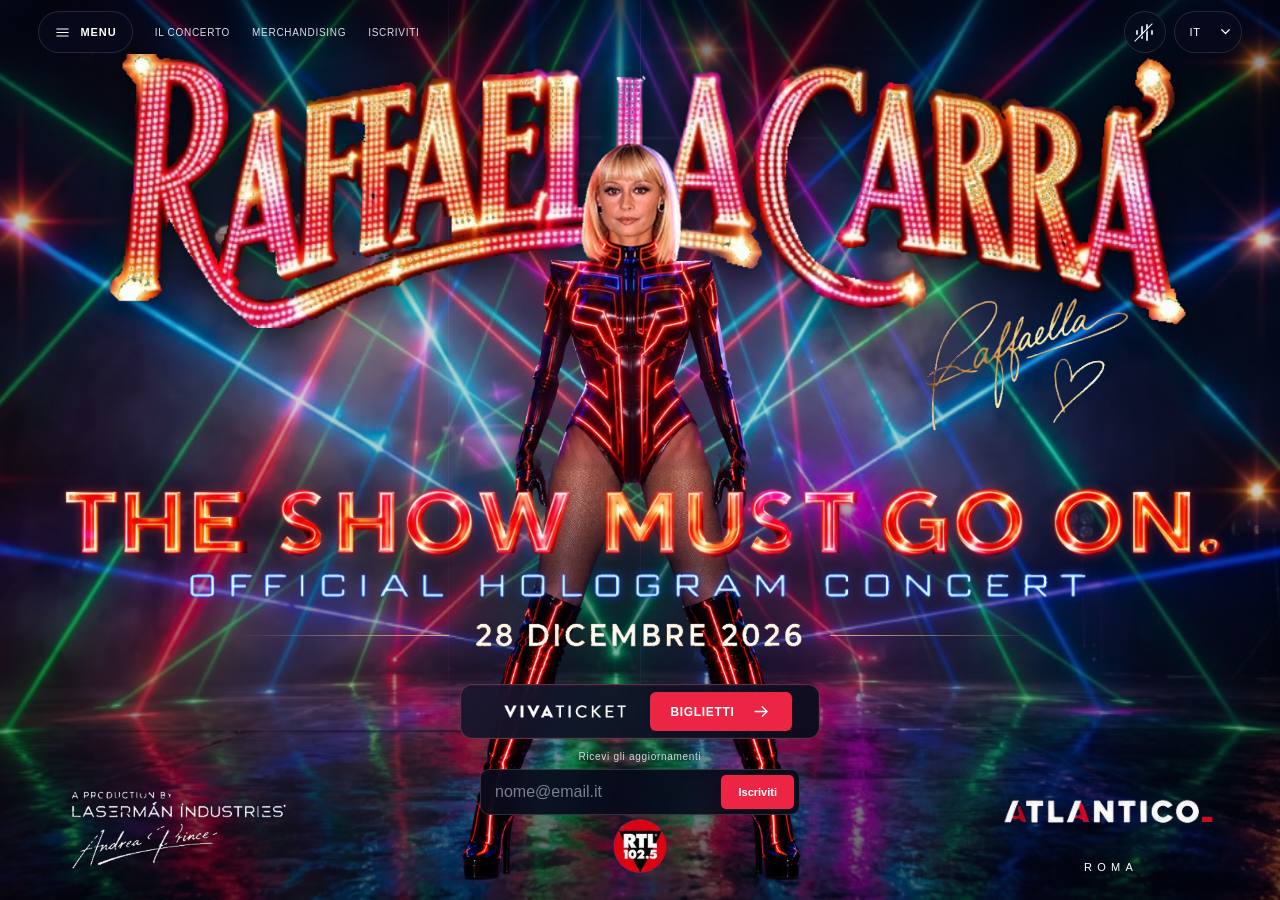
==== index.html @ 4da686df "Add files via upload" ====
<!doctype html>
<html lang="it">
<head>
  <meta charset="UTF-8">
  <meta name="viewport" content="width=device-width, initial-scale=1, viewport-fit=cover, interactive-widget=resizes-content">
  <title>Raffaella Carrà — The Show Must Go On | Official Hologram Concert</title>
  <meta name="description" content="Raffaella Carrà. The Show Must Go On. Official Hologram Concert, 28 dicembre 2026, Atlantico Roma. Informazioni e biglietti.">
  <meta name="theme-color" content="#040511">
  <link rel="canonical" href="https://raffaellalivefromheaven.com/">
  <meta property="og:title" content="Raffaella Carrà — The Show Must Go On">
  <meta property="og:description" content="28 dicembre 2026 · Atlantico Roma · Official Hologram Concert">
  <meta property="og:image" content="https://raffaellalivefromheaven.com/poster-desktop.jpg">
  <meta property="og:type" content="website">
  <meta name="twitter:card" content="summary_large_image">
  <link rel="stylesheet" href="concert.css">
  <script src="site-config.js" defer></script>
  <script src="concert.js" defer></script>
</head>
<body>
  <main class="experience" aria-labelledby="event-title">
    <h1 id="event-title" class="sr-only">Raffaella Carrà — The Show Must Go On. Official Hologram Concert. 28 dicembre 2026, Atlantico Roma.</h1>
    <img class="scene-background" src="stage-background.jpg" alt="" aria-hidden="true" fetchpriority="high">
    <div class="scene-shade" aria-hidden="true"></div>
    <div class="scene-lasers" aria-hidden="true"><i></i><i></i><i></i></div>
    <div class="scene-art" id="sceneArt">
      <div class="stage-marquee"><img src="scene-name.png" alt="Raffaella Carrà" width="794" height="202" fetchpriority="high"></div>
      <div class="character-layer"><img class="stage-character" src="scene-raffaella-continuous.png" alt="Raffaella Carrà" width="534" height="1107" fetchpriority="high"></div>
      <img class="stage-signature" src="scene-signature.png" alt="" aria-hidden="true">
    </div>
    <div class="show-copy">
      <img class="show-title" src="scene-title.png" width="1350" height="94" alt="The Show Must Go On.">
      <img class="show-subtitle" src="scene-subtitle.png" width="882" height="34" alt="Official Hologram Concert">
      <div class="show-date"><span aria-hidden="true"></span><img src="scene-date.png" width="481" height="45" alt="28 dicembre 2026"><span aria-hidden="true"></span></div>
    </div>
    <div class="scene-partners" aria-label="Produzione, radio partner e luogo del concerto">
      <img class="production-mark" src="scene-production.png" alt="A production by Lasermán Industries, Andrea Prince">
      <div class="radio-partner"><img src="scene-rtl.png" alt="RTL 102.5"></div>
      <div class="venue-mark"><img src="scene-atlantico.png" alt="Atlantico"><span>ROMA</span></div>
    </div>
  </main>

  <header class="controls">
    <div class="header-navigation">
      <button class="quiet-button menu-button" id="menuButton" type="button" data-open="menuDialog" aria-haspopup="dialog" aria-controls="menuDialog" aria-expanded="false"><svg viewBox="0 0 24 24" aria-hidden="true"><path d="M4 7h16M4 12h16M4 17h16"/></svg><span data-t="menu">Menu</span></button>
      <nav class="desktop-navigation" aria-label="Navigazione principale"><button type="button" data-open="infoDialog" data-t="info">Il concerto</button><button type="button" data-open="merchDialog" data-t="merch">Merchandising</button><button type="button" data-open="newsletterDialog" data-t="join">Iscriviti</button></nav>
    </div>
    <div class="tools">
      <button id="audioButton" class="icon-button" type="button" aria-label="Attiva la musica" aria-pressed="false" title="Attiva la musica">
        <span class="equalizer" aria-hidden="true"><i></i><i></i><i></i><i></i></span>
      </button>
      <label class="language-control">
        <span class="sr-only" data-t="language">Lingua</span>
        <select id="language" aria-label="Lingua"><option value="it">IT</option><option value="en">EN</option><option value="es">ES</option><option value="pt">PT</option><option value="de">DE</option><option value="fr">FR</option></select>
        <svg viewBox="0 0 12 8" aria-hidden="true"><path d="m1 1 5 5 5-5"/></svg>
      </label>
    </div>
  </header>

  <footer class="action-dock">
    <button class="ticket-button" id="ticketButton" type="button" data-open="ticketDialog">
      <img src="vivaticket.png" width="1285" height="144" alt="Vivaticket">
      <span class="ticket-label"><span data-t="tickets">Biglietti</span><svg viewBox="0 0 24 24" aria-hidden="true"><path d="M4 12h15m-6-6 6 6-6 6"/></svg></span>
    </button>
    <div class="home-signup">
      <form id="homeSubscribeForm" data-subscribe>
        <label for="homeEmail" data-t="updates">Ricevi gli aggiornamenti</label>
        <div class="email-row"><input id="homeEmail" name="email" type="email" required autocomplete="email" inputmode="email" placeholder="nome@email.it" aria-describedby="homeStatus" aria-label="La tua email"><button type="submit" data-t="join">Iscriviti</button></div>
      </form>
      <p id="homeStatus" class="form-status" data-subscribe-status role="status" aria-live="polite"></p>
    </div>
    <span class="audio-status sr-only" id="audioStatus" role="status" aria-live="polite"></span>
  </footer>

  <dialog id="menuDialog" class="panel menu-panel" aria-labelledby="menuTitle">
    <button class="close-button" type="button" data-close aria-label="Chiudi"><svg viewBox="0 0 24 24" aria-hidden="true"><path d="m6 6 12 12M18 6 6 18"/></svg></button>
    <span class="eyebrow">THE SHOW MUST GO ON.</span><h2 id="menuTitle" data-t="menu">Menu</h2>
    <nav class="menu-links" aria-label="Navigazione principale">
      <button type="button" data-close><span data-t="home">Home</span><span aria-hidden="true">↗</span></button>
      <button type="button" data-open="infoDialog"><span data-t="info">Il concerto</span><span aria-hidden="true">↗</span></button>
      <button type="button" data-open="ticketDialog"><span data-t="tickets">Biglietti</span><span aria-hidden="true">↗</span></button>
      <button type="button" data-open="merchDialog"><span data-t="merch">Merchandising</span><small data-t="soon">In arrivo</small></button>
      <button type="button" data-open="newsletterDialog"><span data-t="updates">Ricevi gli aggiornamenti</span><span aria-hidden="true">↗</span></button>
    </nav>
  </dialog>
  <dialog id="merchDialog" class="panel" aria-labelledby="merchTitle">
    <button class="close-button" type="button" data-close aria-label="Chiudi"><svg viewBox="0 0 24 24" aria-hidden="true"><path d="m6 6 12 12M18 6 6 18"/></svg></button>
    <span class="eyebrow">OFFICIAL STORE</span><h2 id="merchTitle" data-t="merch">Merchandising</h2>
    <div class="coming-soon" data-t="soon">In arrivo</div>
    <p class="panel-intro" data-t="merchIntro">La collezione dedicata a “The Show Must Go On” è in arrivo. Iscriviti per ricevere le novità e scoprire il lancio dello store.</p>
    <button class="primary-button" type="button" data-open="newsletterDialog" data-t="launchNotify">Avvisami al lancio</button>
  </dialog>
  <dialog id="newsletterDialog" class="panel" aria-labelledby="newsletterTitle">
    <button class="close-button" type="button" data-close aria-label="Chiudi"><svg viewBox="0 0 24 24" aria-hidden="true"><path d="m6 6 12 12M18 6 6 18"/></svg></button>
    <span class="eyebrow">THE SHOW MUST GO ON.</span><h2 id="newsletterTitle" data-t="updates">Ricevi gli aggiornamenti</h2>
    <p class="panel-intro" data-t="updatesIntro">Biglietti, concerto e merchandising. Le novità direttamente nella tua email.</p>
    <form id="updatesForm" data-subscribe><label for="updatesEmail" data-t="email">La tua email</label><div class="email-row"><input id="updatesEmail" name="email" type="email" required autocomplete="email" inputmode="email" placeholder="nome@email.it" aria-describedby="updatesStatus"><button type="submit" data-t="join">Iscriviti</button></div><p class="fine-print" data-t="finePrint">Solo aggiornamenti sul concerto. Per cancellarti, rispondi a una nostra email con “CANCELLAMI”.</p></form>
    <p id="updatesStatus" class="form-status" data-subscribe-status role="status" aria-live="polite"></p>
  </dialog>
  <dialog id="infoDialog" class="panel" aria-labelledby="infoTitle">
    <button class="close-button" type="button" data-close aria-label="Chiudi"><svg viewBox="0 0 24 24" aria-hidden="true"><path d="m6 6 12 12M18 6 6 18"/></svg></button>
    <span class="eyebrow">OFFICIAL HOLOGRAM CONCERT</span>
    <h2 id="infoTitle">The Show Must Go On.</h2>
    <p class="panel-intro" data-t="intro">Una notte con l’icona dello spettacolo italiano.</p>
    <dl class="event-details"><div><dt data-t="when">Quando</dt><dd data-t="date">28 dicembre 2026</dd></div><div><dt data-t="where">Dove</dt><dd>Atlantico · Roma</dd></div></dl>
    <div class="detail-links">
      <a href="https://www.google.com/maps/search/?api=1&amp;query=Atlantico+Live+Roma" target="_blank" rel="noopener noreferrer" data-t="directions">Come arrivare ↗</a>
      <button id="calendarButton" type="button" data-t="calendar">Aggiungi al calendario ↗</button>
      <a href="poster-mobile.jpg" download="Raffaella_Carra_Locandina.jpg" data-t="poster">Scarica la locandina ↓</a>
    </div>
    <button class="primary-button" type="button" data-open="ticketDialog" data-t="ticketInfo">Biglietti e aggiornamenti</button>
  </dialog>

  <dialog id="ticketDialog" class="panel" aria-labelledby="ticketTitle">
    <button class="close-button" type="button" data-close aria-label="Chiudi"><svg viewBox="0 0 24 24" aria-hidden="true"><path d="m6 6 12 12M18 6 6 18"/></svg></button>
    <img class="panel-brand" src="vivaticket.png" width="1285" height="144" alt="Vivaticket">
    <h2 id="ticketTitle" data-t="ticketTitle">Ci vediamo sotto il palco.</h2>
    <p class="panel-intro" data-t="ticketIntro">Lascia la tua email per ricevere le novità sui biglietti e sul concerto.</p>
    <a id="purchaseLink" class="primary-button" hidden target="_blank" rel="noopener noreferrer" data-t="buy">Acquista su Vivaticket ↗</a>
    <form id="subscribeForm" data-subscribe>
      <label for="email" data-t="email">La tua email</label>
      <div class="email-row"><input id="email" name="email" type="email" required autocomplete="email" inputmode="email" placeholder="nome@email.it" aria-describedby="formStatus"><button type="submit" data-t="notify">Avvisami</button></div>
      <p class="fine-print" data-t="finePrint">Solo aggiornamenti sul concerto. Per cancellarti, rispondi a una nostra email con “CANCELLAMI”.</p>
    </form>
    <p id="formStatus" class="form-status" data-subscribe-status role="status" aria-live="polite"></p>
  </dialog>
  <noscript><style>.ticket-button,.info-button,.tools{display:none}</style><p class="noscript-note">28 dicembre 2026 · Atlantico Roma. Attiva JavaScript per informazioni e iscrizione.</p></noscript>
</body>
</html>
---- concert.css ----
:root{color-scheme:dark;--ink:#040511;--cream:#fff1d8;--red:#ed2545;--muted:#b9bbca;--top:64px;--bottom:90px;font-family:Arial,Helvetica,sans-serif}
*{box-sizing:border-box}html,body{margin:0;width:100%;height:100%;overflow:hidden;overscroll-behavior:none;background:var(--ink);color:#fff}body{height:100vh;height:100dvh}button,input,select{font:inherit}button,a,select{-webkit-tap-highlight-color:transparent}button{cursor:pointer}a{color:inherit}button,select{touch-action:manipulation}button svg,svg{fill:none;stroke:currentColor;stroke-width:1.6;stroke-linecap:round;stroke-linejoin:round}button{color:inherit}button:focus-visible,a:focus-visible,select:focus-visible,input:focus-visible{outline:2px solid #ffe3a7;outline-offset:5px}button:disabled{opacity:.65;cursor:wait}[hidden]{display:none!important}.sr-only{position:absolute;width:1px;height:1px;overflow:hidden;clip-path:inset(50%);white-space:nowrap}
/* The scene is composed of independent original artwork layers. */
.experience{position:fixed;inset:0;overflow:hidden;isolation:isolate;--px:0px;--py:0px}
.scene-background{position:absolute;inset:0;width:100%;height:100%;object-fit:cover;opacity:.69;transform:scale(1.025) translate(calc(var(--px) * -.65),calc(var(--py) * -.65));transition:transform .7s ease-out;z-index:-5}
.scene-shade{position:absolute;inset:0;z-index:-4;background:linear-gradient(180deg,#030410bd 0%,#06061c33 35%,#03030e66 65%,#03030dec 100%),radial-gradient(ellipse at 50% 38%,transparent 15%,#02020c66 85%);pointer-events:none}
.scene-art{position:absolute;inset:0;pointer-events:none}
.stage-marquee{position:absolute;top:7%;left:50%;width:min(80vw,1100px,130vh);transform:translateX(-50%);animation:layer-enter 1s ease-out both}
.stage-marquee img{display:block;width:100%;height:auto;transform:translate(calc(var(--px) * -.3),calc(var(--py) * -.3));transition:transform .7s ease-out;filter:drop-shadow(0 4px 14px #0009)}
.character-layer{position:absolute;top:27%;left:50%;height:57%;aspect-ratio:362/484;transform:translateX(-50%);animation:character-enter 1.2s .1s both}
.stage-character{display:block;width:100%;height:100%;object-fit:contain;transform:translate(var(--px),var(--py));transition:transform .7s ease-out}
.stage-signature{position:absolute;right:10%;top:38%;width:min(17vw,235px);height:auto;opacity:.9;transform:rotate(-4deg);animation:layer-enter 1.5s .25s both}
.show-copy{position:absolute;left:50%;bottom:20%;transform:translateX(-50%);width:min(86vw,1230px);display:flex;flex-direction:column;align-items:center;gap:12px;animation:copy-enter 1.2s .15s both}
.show-title{display:block;width:100%;height:auto;filter:drop-shadow(0 0 5px #ff262e66)}
.show-subtitle{display:block;width:78%;height:auto;filter:drop-shadow(0 0 4px #2359ff88)}
.show-date{display:flex;align-items:center;justify-content:center;gap:24px;width:68%;margin-top:9px}.show-date img{width:clamp(235px,26vw,390px);height:auto}.show-date span{height:1px;flex:1;background:linear-gradient(90deg,transparent,#d2b479)}.show-date span:last-child{transform:rotate(180deg)}
.scene-partners{position:absolute;inset:auto 5% 22px;display:flex;align-items:flex-end;justify-content:space-between;gap:15px;height:68px;animation:layer-enter 1.4s .3s both}.production-mark{width:190px;height:68px;object-fit:contain;object-position:left bottom}.radio-partner{position:absolute;left:50%;bottom:0;transform:translateX(-50%);display:flex;flex-direction:column;align-items:center;gap:7px}.radio-partner span{font-size:8px;letter-spacing:.11em;color:#d2d3e0}.radio-partner img{width:48px;height:48px;object-fit:contain}.venue-mark{width:175px;display:flex;flex-direction:column;align-items:center;gap:7px}.venue-mark img{width:100%;height:auto}.venue-mark span{font-size:11px;letter-spacing:.48em;padding-left:.48em}
.scene-lasers{position:absolute;inset:0;z-index:-3;overflow:hidden;pointer-events:none;opacity:.45}.scene-lasers i{position:absolute;left:50%;bottom:8%;width:1px;height:125%;transform-origin:bottom;background:linear-gradient(transparent,#ff366880,transparent);box-shadow:0 0 8px #ff195855;animation:laser-sweep 14s ease-in-out infinite alternate}.scene-lasers i:nth-child(2){background:linear-gradient(transparent,#3577ff80,transparent);box-shadow:0 0 8px #2767ff55;animation-delay:-7s;animation-duration:18s}.scene-lasers i:nth-child(3){left:35%;background:linear-gradient(transparent,#d156ee66,transparent);animation-delay:-11s;animation-duration:20s}
@keyframes laser-sweep{from{rotate:-42deg;opacity:.2}to{rotate:40deg;opacity:.75}}
@keyframes layer-enter{from{opacity:0}to{opacity:1}}
@keyframes character-enter{from{opacity:0;translate:0 12px}to{opacity:1;translate:0 0}}
@keyframes copy-enter{from{opacity:0;translate:0 8px}to{opacity:1;translate:0 0}}
.controls{position:fixed;z-index:5;top:env(safe-area-inset-top);left:0;right:0;height:var(--top);padding:0 clamp(16px,3vw,44px);display:flex;align-items:center;justify-content:space-between}.quiet-button,.icon-button{border:1px solid #ffffff20;background:#080b1dc4;backdrop-filter:blur(12px);border-radius:50px;min-height:42px;transition:background .2s,border-color .2s}.quiet-button{display:flex;align-items:center;gap:9px;padding:0 15px;font-size:11px;font-weight:600;letter-spacing:.09em;text-transform:uppercase}.quiet-button svg{width:17px;height:17px}.quiet-button:hover,.icon-button:hover{background:#18203acd;border-color:#ffffff5c}.tools{display:flex;align-items:center;gap:8px}.icon-button{width:42px;display:grid;place-items:center}.equalizer{height:17px;display:flex;align-items:center;gap:3px;position:relative}.equalizer i{display:block;width:2px;height:5px;background:#cbcdda;border-radius:2px}.equalizer i:nth-child(2){height:13px}.equalizer i:nth-child(3){height:17px}.equalizer:after{content:"";position:absolute;width:25px;height:1px;background:#fff;transform:rotate(-45deg);left:-5px;box-shadow:0 1px 0 #080b1d}.icon-button[aria-pressed=true] .equalizer:after{display:none}.icon-button[aria-pressed=true] .equalizer i{background:#ffe2a8;animation:equalize .85s ease-in-out infinite alternate}.equalizer i:nth-child(2){animation-delay:-.3s!important}.equalizer i:nth-child(3){animation-delay:-.65s!important}.equalizer i:nth-child(4){animation-delay:-.18s!important}.language-control{position:relative;display:flex;align-items:center}.language-control select{appearance:none;background:#080b1dc4;border:1px solid #ffffff20;border-radius:30px;color:#fff;height:42px;width:68px;padding:0 26px 0 15px;font-size:11px;letter-spacing:.05em;cursor:pointer}.language-control svg{position:absolute;right:12px;width:9px;height:6px;pointer-events:none}
.action-dock{position:fixed;bottom:env(safe-area-inset-bottom);left:0;right:0;height:var(--bottom);z-index:5;display:flex;align-items:center;justify-content:center;padding:10px 20px 20px}.ticket-button{display:flex;align-items:center;justify-content:center;gap:24px;min-width:310px;max-width:100%;height:58px;padding:7px 8px 7px 24px;border:1px solid #ff5c7460;border-radius:12px;background:linear-gradient(135deg,#16162de8,#090b1bef);box-shadow:0 4px 30px #ed25451c,0 0 0 1px #ffffff08 inset;backdrop-filter:blur(14px);transition:transform .2s,box-shadow .2s,border-color .2s;animation:button-arrive 1s .25s both}.ticket-button>img{width:122px;height:auto}.ticket-label{display:flex;align-items:center;justify-content:center;gap:18px;align-self:stretch;min-width:138px;padding:0 21px;background:var(--red);border-radius:6px;font-size:12px;font-weight:700;letter-spacing:.055em;text-transform:uppercase}.ticket-label svg{width:19px;height:19px;transition:transform .2s}.ticket-button:hover{transform:translateY(-2px);border-color:#ff8192;box-shadow:0 5px 36px #ed254548}.ticket-button:hover svg{transform:translateX(3px)}.ticket-button:active{transform:translateY(0)}
.edge-light{position:absolute;width:45vw;height:70vh;pointer-events:none;z-index:-1;opacity:.24;filter:blur(25px);animation:light-breathe 9s ease-in-out infinite alternate}.edge-light--pink{left:-35vw;top:0;background:radial-gradient(ellipse,#d40d4c,transparent 70%)}.edge-light--blue{right:-35vw;bottom:0;background:radial-gradient(ellipse,#2356e7,transparent 70%);animation-delay:-4s}
.panel{width:min(480px,calc(100% - 28px));max-height:calc(100vh - 32px);max-height:calc(100dvh - 32px);margin:auto;padding:40px 32px 30px;border:1px solid #ffffff26;border-top-color:#dabe8170;border-radius:18px;background:linear-gradient(145deg,#151629,#080b18);color:#fff;box-shadow:0 25px 90px #000b;overflow-y:auto;overscroll-behavior:contain}.panel[open]{animation:panel-in .22s ease-out}.panel::backdrop{background:#020311c9;backdrop-filter:blur(10px)}.close-button{position:absolute;top:12px;right:12px;display:grid;place-items:center;width:36px;height:36px;padding:8px;border:1px solid #ffffff20;background:#ffffff06;border-radius:50%}.close-button svg{width:19px;height:19px}.eyebrow{font-size:9px;letter-spacing:.17em;color:#e1c58f}.panel h2{font-size:29px;line-height:1.13;letter-spacing:-.035em;margin:22px 0 12px}.panel-intro{font-size:14px;line-height:1.6;color:var(--muted);margin:0 0 22px}.panel-brand{display:block;width:140px;height:auto;margin:4px 0 30px}.event-details{display:flex;gap:30px;margin:25px 0;padding:20px 0;border-top:1px solid #ffffff14;border-bottom:1px solid #ffffff14}.event-details dt{font-size:10px;text-transform:uppercase;letter-spacing:.13em;color:var(--muted);margin-bottom:8px}.event-details dd{margin:0;font-size:14px;font-weight:600}.detail-links{display:grid;gap:4px;margin-bottom:24px}.detail-links>a,.detail-links>button{display:block;text-decoration:none;text-align:left;border:0;background:none;padding:9px 0;font-size:12px;color:var(--cream)}.primary-button{display:flex;align-items:center;justify-content:center;min-height:47px;padding:13px 18px;border:0;border-radius:7px;background:var(--red);text-decoration:none;text-align:center;font-size:12px;font-weight:700;width:100%}.primary-button:hover,.email-row button:hover{background:#fc3656}#purchaseLink{margin-bottom:24px}form label{display:block;font-size:12px;margin-bottom:9px}.email-row{display:flex;gap:6px;padding:5px;border:1px solid #ffffff28;border-radius:9px;background:#030614}.email-row:focus-within{border-color:#e3c17c}.email-row input{width:0;flex:1;min-width:0;padding:11px 9px;background:transparent;border:0;color:#fff;outline:none;font-size:16px}.email-row input::placeholder{color:#797f94}.email-row button{padding:0 17px;min-height:44px;border:0;border-radius:5px;background:var(--red);font-size:12px;font-weight:700}.fine-print{font-size:10px;line-height:1.7;color:#999db1;margin:13px 0 0}.form-status{font-size:13px;line-height:1.5;margin:15px 0 0;color:var(--cream)}.form-status:empty{display:none}.noscript-note{position:fixed;bottom:10px;text-align:center;width:100%;font-size:12px}
@keyframes reveal{from{opacity:0;transform:translateY(6px) scale(.994)}to{opacity:1;transform:none}}@keyframes button-arrive{from{opacity:0;translate:0 8px}to{opacity:1;translate:0 0}}@keyframes light-breathe{from{opacity:.12;transform:translateY(-3%)}to{opacity:.32;transform:translateY(3%)}}@keyframes equalize{from{transform:scaleY(.3)}to{transform:scaleY(1)}}@keyframes panel-in{from{opacity:0;transform:translateY(8px)}to{opacity:1;transform:none}}
@media(max-aspect-ratio:1/1){:root{--top:58px;--bottom:88px}.stage{left:0;right:0}.controls{padding:0 14px}.ambient{opacity:.18}.ticket-button{height:54px;gap:17px;min-width:292px;padding-left:18px}.ticket-button>img{width:112px}.ticket-label{min-width:132px;padding:0 17px}.action-dock{padding-bottom:14px}.panel{padding:42px 24px 26px}.edge-light{width:70vw}.quiet-button{font-size:10px;padding:0 12px}}
@media(max-height:580px) and (min-aspect-ratio:1/1){:root{--top:48px;--bottom:62px}.controls{padding:0 15px}.stage{inset:calc(var(--top) + env(safe-area-inset-top)) 0 calc(var(--bottom) + env(safe-area-inset-bottom))}.quiet-button,.icon-button,.language-control select{min-height:36px;height:36px}.ticket-button{height:46px;min-width:270px;gap:16px;padding:5px 6px 5px 17px}.ticket-button>img{width:105px}.ticket-label{font-size:10px;min-width:116px;padding:0 15px}.action-dock{padding:5px 12px 9px}}
@media(prefers-reduced-motion:reduce){*,*:before,*:after{animation:none!important;transition:none!important;scroll-behavior:auto!important}}
body.is-hidden .edge-light,body.is-hidden .equalizer i{animation-play-state:paused}

/* Controls are placed inside the scene, not in bars around an image. */
.action-dock{bottom:10.5%;height:62px;padding:0 16px;background:none}
.controls{background:linear-gradient(#03041180,transparent)}
@media(max-aspect-ratio:1/1){
 .scene-background{object-position:50% 50%;opacity:.75}.stage-marquee{top:9.5%;width:95vw}.character-layer{top:22%;height:48%}.stage-signature{display:none}
 .show-copy{bottom:26%;width:96vw;gap:9px}.show-subtitle{width:88%}.show-date{width:85%;gap:13px;margin-top:7px}.show-date img{width:61vw;max-width:285px}
 .action-dock{bottom:15.3%;height:56px;padding:0 12px}.scene-partners{left:5%;right:5%;bottom:3.5%;height:54px}.production-mark{width:108px;height:42px}.venue-mark{width:103px;gap:5px}.venue-mark span{font-size:8px}.radio-partner img{width:37px;height:37px}.radio-partner span{font-size:5.5px;letter-spacing:.05em;white-space:nowrap}
}
@media(max-height:650px) and (max-aspect-ratio:1/1){
 .stage-marquee{top:10.5%;width:91vw}.character-layer{top:25%;height:44%}.show-copy{bottom:25%;gap:6px}.show-date{margin-top:4px}.show-date img{width:60vw}.action-dock{bottom:12.2%;height:46px}.ticket-button{height:46px;min-width:270px;gap:13px}.ticket-button>img{width:105px}.ticket-label{min-width:115px;padding:0 13px}.scene-partners{bottom:2%;height:38px}.production-mark{width:90px;height:34px}.venue-mark{width:91px}.radio-partner img{width:29px;height:29px}.radio-partner{gap:4px}.radio-partner span{font-size:5px}
}
@media(max-height:580px) and (min-aspect-ratio:1/1){
 .stage-marquee{top:10%;width:110vh}.character-layer{top:28%;height:57%}.stage-signature{right:9%;top:36%;width:16vw}
 .show-copy{bottom:24%;width:min(78vw,170vh);gap:5px}.show-subtitle{width:74%}.show-date{margin-top:3px;width:65%;gap:12px}.show-date img{width:46vh;min-width:155px}
 .action-dock{bottom:10%;height:42px;padding:0}.ticket-button{height:40px}.scene-partners{bottom:7px;left:4%;right:4%;height:37px}.production-mark{width:110px;height:40px}.venue-mark{width:110px;gap:3px}.venue-mark span{font-size:7px}.radio-partner img{width:26px;height:26px}.radio-partner span{font-size:5px}.radio-partner{gap:3px}
}
@media(prefers-reduced-motion:reduce){.scene-background,.stage-marquee img,.stage-character{transform:none!important}.scene-lasers{display:none}}
body.is-hidden .scene-lasers i{animation-play-state:paused}
/* Respect the camera cutout and home indicator on edge-to-edge phones. */
.experience{inset:env(safe-area-inset-top) env(safe-area-inset-right) env(safe-area-inset-bottom) env(safe-area-inset-left)}
.action-dock{bottom:calc(10.5% + env(safe-area-inset-bottom))}
@media(max-aspect-ratio:1/1){.action-dock{bottom:calc(15.3% + env(safe-area-inset-bottom))}}
@media(max-height:650px) and (max-aspect-ratio:1/1){.action-dock{bottom:calc(12.2% + env(safe-area-inset-bottom))}}
@media(max-height:580px) and (min-aspect-ratio:1/1){.action-dock{bottom:calc(10% + env(safe-area-inset-bottom))}.controls{padding-left:max(15px,env(safe-area-inset-left));padding-right:max(15px,env(safe-area-inset-right))}}
/* Navigation and signup remain visible without adding sections or page scroll. */
.header-navigation{display:flex;align-items:center;gap:22px}.desktop-navigation{display:flex;align-items:center;gap:22px}.desktop-navigation button{border:0;background:none;color:#d9dbe7;font-size:10px;letter-spacing:.07em;text-transform:uppercase;padding:12px 0}.desktop-navigation button:hover{color:var(--cream)}
.menu-links{display:grid;margin-top:12px}.menu-links button{display:flex;justify-content:space-between;align-items:center;gap:12px;padding:17px 0;border:0;border-bottom:1px solid #ffffff15;background:none;font-size:16px;text-align:left}.menu-links button:hover{color:var(--cream)}.menu-links small,.coming-soon{color:#e1c58f;font-size:10px;letter-spacing:.1em;text-transform:uppercase}.coming-soon{display:inline-block;border:1px solid #e1c58f40;border-radius:30px;padding:8px 13px;margin:0 0 20px}
.action-dock{gap:22px;height:74px;align-items:flex-end}.home-signup{width:330px;max-width:100%}.home-signup label{font-size:10px;letter-spacing:.07em;margin-bottom:7px;color:#d6d7e2}.home-signup .email-row{height:46px;background:#070a1be8;backdrop-filter:blur(12px)}.home-signup .email-row button{min-height:34px;font-size:11px}.home-signup .email-row input{padding:6px 9px}.home-signup .form-status{font-size:11px;margin:0;line-height:1.4;max-width:330px}.home-signup .form-status[data-status-key=error]{position:absolute;max-width:330px;font-size:10px;background:#080b1d;padding:5px 8px;border-radius:5px}
@media(max-width:900px){.desktop-navigation{display:none}}
@media(max-aspect-ratio:1/1){.action-dock{flex-direction:column;align-items:center;justify-content:flex-start;gap:9px;height:126px;bottom:calc(10.7% + env(safe-area-inset-bottom))}.ticket-button{flex-shrink:0}.home-signup{width:296px}.home-signup label{margin-bottom:5px;text-align:center;font-size:9px}.home-signup .email-row{height:44px}.home-signup .form-status{text-align:center}.home-signup .form-status[data-status-key=error]{position:static}.show-copy{bottom:26.5%}}
@media(max-height:650px) and (max-aspect-ratio:1/1){.action-dock{height:103px;gap:6px;bottom:calc(9.5% + env(safe-area-inset-bottom))}.show-copy{bottom:30.5%}.home-signup{width:274px}.home-signup label{font-size:8px;margin-bottom:4px}.home-signup .email-row{height:39px;padding:3px}.home-signup .email-row button{min-height:31px}.home-signup .email-row input{padding:3px 8px}}
@media(max-height:580px) and (min-aspect-ratio:1/1){.action-dock{flex-direction:row;align-items:flex-end;gap:18px;height:62px;bottom:calc(10% + env(safe-area-inset-bottom))}.home-signup{width:270px}.home-signup .email-row{height:40px;padding:3px}.home-signup .email-row button{min-height:32px}.home-signup label{font-size:8px;margin-bottom:4px}.show-copy{bottom:29%}}

/* Landscape reference: original proportions and independent artwork layers. */
.scene-background{opacity:.86}
.scene-shade{background:linear-gradient(180deg,#03041070,transparent 34%,#03030e22 68%,#03030e99)}
.stage-marquee{top:6%;left:calc(50% + 8px);width:min(84vw,1100px,132vh)}
.character-layer{top:15%;left:calc(50% - 8px);height:85%;max-height:850px;aspect-ratio:534/1107}
.stage-signature{top:32%;right:10%;width:min(19vw,245px)}
.show-copy{top:53%;bottom:auto;width:min(92vw,1310px);gap:8px}
.show-copy:before{content:"";position:absolute;z-index:-1;inset:-4px -3vw;background:radial-gradient(ellipse,#06061575,transparent 72%);pointer-events:none}
.show-subtitle{width:77%}.show-date{margin-top:7px}
.action-dock{top:76%;bottom:auto;height:auto;flex-direction:column;align-items:center;gap:12px}
.ticket-button{height:55px;min-width:360px}
.home-signup{width:320px}.home-signup label{text-align:center}
.scene-partners{bottom:3%;height:76px}.production-mark{width:230px;height:85px}.venue-mark{width:215px}
.radio-partner img{width:54px;height:54px}
@media(max-aspect-ratio:1/1){
 .stage-marquee{top:9%;left:50%;width:98vw}
 .character-layer{top:18%;left:50%;height:79%}
 .stage-signature{display:block;top:33%;right:2%;width:22vw;opacity:.85}
 .show-copy{top:54%;bottom:auto;width:98vw;gap:8px}
 .show-subtitle{width:93%}.show-date{width:90%;margin-top:6px}.show-date img{width:62vw;max-width:340px}
 .action-dock{top:68%;bottom:auto;gap:13px;height:auto}
 .ticket-button{min-width:300px;height:50px}
 .home-signup{width:290px}.home-signup .email-row{height:42px}
 .scene-partners{bottom:3%;height:55px}.radio-partner{bottom:3px}.radio-partner img{width:42px;height:42px}
 .production-mark{width:104px;height:42px}.venue-mark{width:103px}
}
@media(max-height:650px) and (max-aspect-ratio:1/1){
 .stage-marquee{top:12%;width:98vw}.character-layer{top:21%;height:75%}
 .show-copy{top:54%;gap:5px}.show-date{margin-top:3px}
 .action-dock{top:70%;gap:7px}.ticket-button{height:41px;min-width:280px}
 .home-signup{width:274px}.home-signup .email-row{height:36px}
 .scene-partners{bottom:2%;height:35px}.radio-partner{bottom:0}.radio-partner img{width:29px;height:29px}
 .production-mark{width:88px;height:35px}.venue-mark{width:87px}
}
@media(max-height:580px) and (min-aspect-ratio:1/1){
 .stage-marquee{top:10%;width:135vh}.character-layer{top:21%;height:85%}
 .show-copy{top:53%;width:min(75vw,145vh);gap:4px}.show-date{margin-top:2px}
 .stage-signature{top:32%;right:12%;width:14vw}
 .action-dock{top:80%;height:40px;flex-direction:row;align-items:flex-end;gap:15px}
 .ticket-button{min-width:265px;height:39px}.home-signup{width:255px}.home-signup .email-row{height:37px}
 .scene-partners{bottom:5px;height:26px}.radio-partner img{width:23px;height:23px}
 .production-mark{width:90px;height:28px}.venue-mark{width:90px}
}
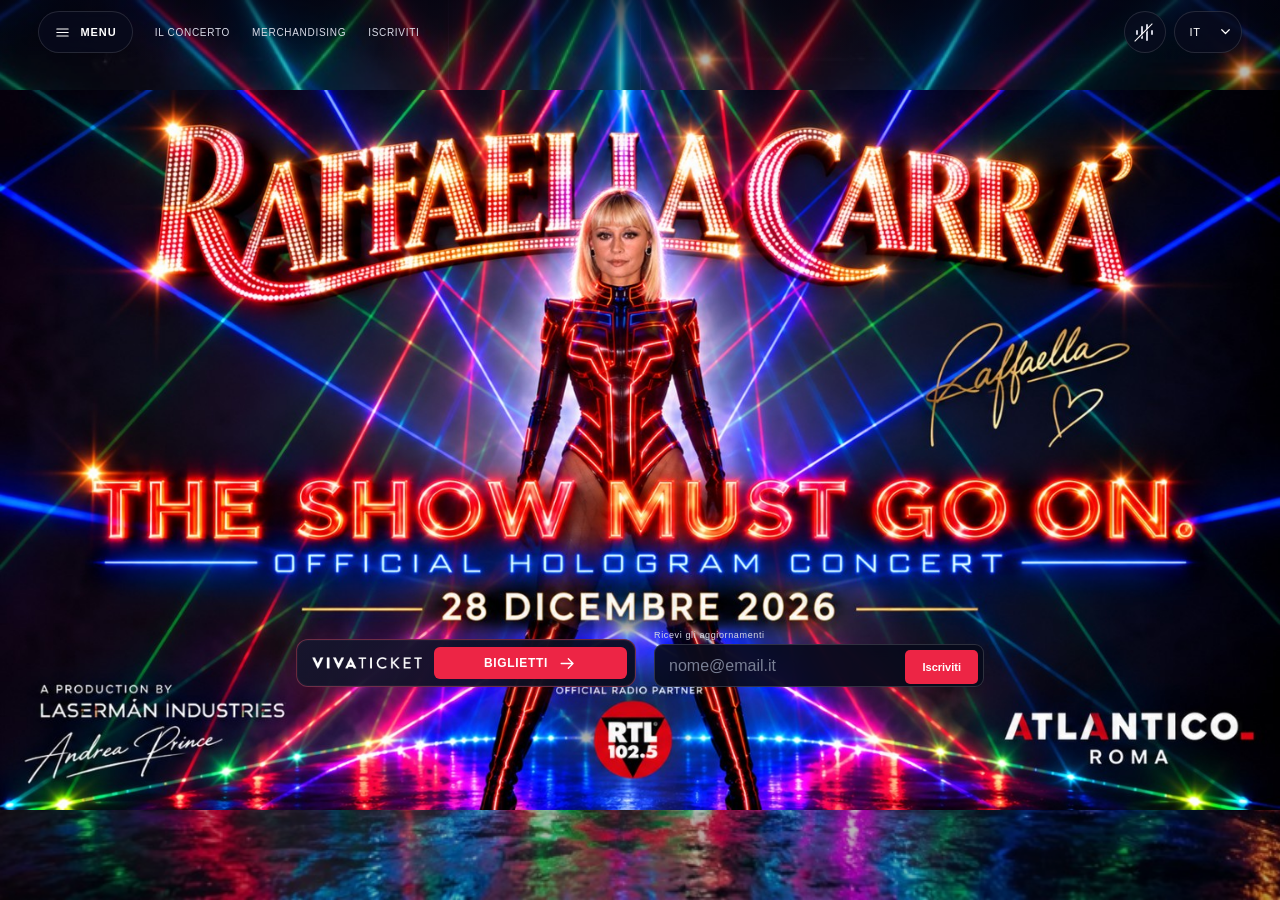
==== commit 34dca30e: "Add files via upload" ====
--- a/index.html
+++ b/index.html
@@ -19,24 +19,10 @@
 <body>
   <main class="experience" aria-labelledby="event-title">
     <h1 id="event-title" class="sr-only">Raffaella Carrà — The Show Must Go On. Official Hologram Concert. 28 dicembre 2026, Atlantico Roma.</h1>
-    <img class="scene-background" src="stage-background.jpg" alt="" aria-hidden="true" fetchpriority="high">
+    <picture aria-hidden="true"><source media="(min-aspect-ratio: 1001/1000)" srcset="stage-background.jpg"><img class="scene-background" src="poster-exact.jpg" alt=""></picture>
     <div class="scene-shade" aria-hidden="true"></div>
     <div class="scene-lasers" aria-hidden="true"><i></i><i></i><i></i></div>
-    <div class="scene-art" id="sceneArt">
-      <div class="stage-marquee"><img src="scene-name.png" alt="Raffaella Carrà" width="794" height="202" fetchpriority="high"></div>
-      <div class="character-layer"><img class="stage-character" src="scene-raffaella-continuous.png" alt="Raffaella Carrà" width="534" height="1107" fetchpriority="high"></div>
-      <img class="stage-signature" src="scene-signature.png" alt="" aria-hidden="true">
-    </div>
-    <div class="show-copy">
-      <img class="show-title" src="scene-title.png" width="1350" height="94" alt="The Show Must Go On.">
-      <img class="show-subtitle" src="scene-subtitle.png" width="882" height="34" alt="Official Hologram Concert">
-      <div class="show-date"><span aria-hidden="true"></span><img src="scene-date.png" width="481" height="45" alt="28 dicembre 2026"><span aria-hidden="true"></span></div>
-    </div>
-    <div class="scene-partners" aria-label="Produzione, radio partner e luogo del concerto">
-      <img class="production-mark" src="scene-production.png" alt="A production by Lasermán Industries, Andrea Prince">
-      <div class="radio-partner"><img src="scene-rtl.png" alt="RTL 102.5"></div>
-      <div class="venue-mark"><img src="scene-atlantico.png" alt="Atlantico"><span>ROMA</span></div>
-    </div>
+    <div class="poster-frame"><picture><source media="(min-aspect-ratio: 1001/1000)" srcset="poster-desktop.jpg"><img class="poster-art" src="poster-exact.jpg" width="864" height="1536" alt="Locandina originale: Raffaella Carrà, The Show Must Go On. Official Hologram Concert. 28 dicembre 2026, Atlantico Roma." fetchpriority="high"></picture></div>
   </main>
 
   <header class="controls">
--- a/concert.css
+++ b/concert.css
@@ -106,3 +106,45 @@
  .scene-partners{bottom:5px;height:26px}.radio-partner img{width:23px;height:23px}
  .production-mark{width:90px;height:28px}.venue-mark{width:90px}
 }
+
+/* Exact supplied poster: no crop, retouch, distortion or foreground animation. */
+.scene-background{inset:-4%;width:108%;height:108%;object-fit:cover;filter:blur(35px) brightness(.38);opacity:1;transform:none}
+.scene-shade{background:linear-gradient(90deg,#030410bb,transparent 40%,transparent 60%,#030410bb)}
+.poster-frame{position:absolute;inset:12px 0;display:flex;align-items:center;justify-content:center;pointer-events:none}
+.poster-art{display:block;width:auto;height:auto;max-width:100%;max-height:100%;object-fit:contain;filter:none;opacity:1;flex-shrink:0}
+.action-dock{top:auto;bottom:max(34px,env(safe-area-inset-bottom));left:auto;right:3vw;width:min(25vw,330px);height:auto;padding:0;gap:14px;align-items:stretch;flex-direction:column}
+.ticket-button{width:100%;min-width:0;height:54px;gap:12px;padding-left:15px}
+.ticket-button>img{width:110px}.ticket-label{min-width:0;flex:1;padding:0 12px;gap:10px}
+.home-signup{width:100%}.home-signup label{text-align:left}.home-signup .email-row{height:44px}
+@media(max-aspect-ratio:1/1){
+ .poster-frame{inset:calc(54px + env(safe-area-inset-top)) 0 calc(120px + env(safe-area-inset-bottom))}
+ .action-dock{top:auto;left:50%;right:auto;transform:translateX(-50%);bottom:calc(9px + env(safe-area-inset-bottom));width:min(92vw,360px);height:auto;gap:7px}
+ .ticket-button{height:45px;min-width:0}.ticket-button>img{width:112px}
+ .home-signup label{font-size:9px;text-align:center;margin-bottom:4px}.home-signup .email-row{height:40px}.home-signup .email-row button{min-height:30px}
+ .scene-background{filter:blur(28px) brightness(.3)}
+}
+@media(max-height:650px) and (max-aspect-ratio:1/1){
+ .poster-frame{top:50px;bottom:110px}.action-dock{bottom:7px;gap:5px}.ticket-button{height:40px}.home-signup label{font-size:8px}.home-signup .email-row{height:37px}
+}
+@media(max-height:580px) and (min-aspect-ratio:1/1){
+ .poster-frame{inset:5px 0}.action-dock{top:auto;bottom:22px;right:14px;left:auto;transform:none;width:250px;gap:10px;flex-direction:column;height:auto;align-items:stretch}
+ .ticket-button{min-width:0;height:42px}.home-signup{width:100%}.home-signup .email-row{height:39px}
+ .desktop-navigation{display:none}
+}
+
+.poster-frame>picture{display:contents}
+@media(min-aspect-ratio:1001/1000){
+ .poster-frame{inset:0}
+ .poster-art{width:min(100vw,177.777778vh);height:auto;max-width:100%;max-height:100%}
+ .scene-background{inset:0;width:100%;height:100%;filter:brightness(.72);opacity:1;object-fit:cover}
+ .scene-shade{background:none}.scene-lasers{opacity:.18}
+ .action-dock{top:calc(50% + min(14.0625vw,25vh));bottom:auto;left:50%;right:auto;transform:translateX(-50%);width:min(710px,76vw);height:auto;flex-direction:row;align-items:flex-end;gap:18px}
+ .ticket-button{width:340px;min-width:0;height:48px;flex-shrink:0}
+ .home-signup{width:330px}.home-signup .email-row{height:43px}.home-signup label{margin-bottom:4px;font-size:9px}
+ .controls{background:linear-gradient(#0304119c,transparent)}
+}
+@media(max-height:580px) and (min-aspect-ratio:1001/1000){
+ .action-dock{top:30%;left:2%;right:auto;transform:none;bottom:auto;width:24vw;max-width:220px;flex-direction:column;align-items:stretch;gap:6px}
+ .ticket-button{width:100%;height:34px;padding:4px 5px 4px 9px;gap:8px}.ticket-button>img{width:80px}.ticket-label{font-size:9px;padding:0 7px;gap:5px}.ticket-label svg{width:12px}
+ .home-signup{width:100%}.home-signup label{font-size:8px;margin-bottom:3px}.home-signup .email-row{height:34px;padding:3px}.home-signup .email-row input{font-size:13px;padding:2px 5px}.home-signup .email-row button{min-height:26px;padding:0 9px;font-size:10px}
+}
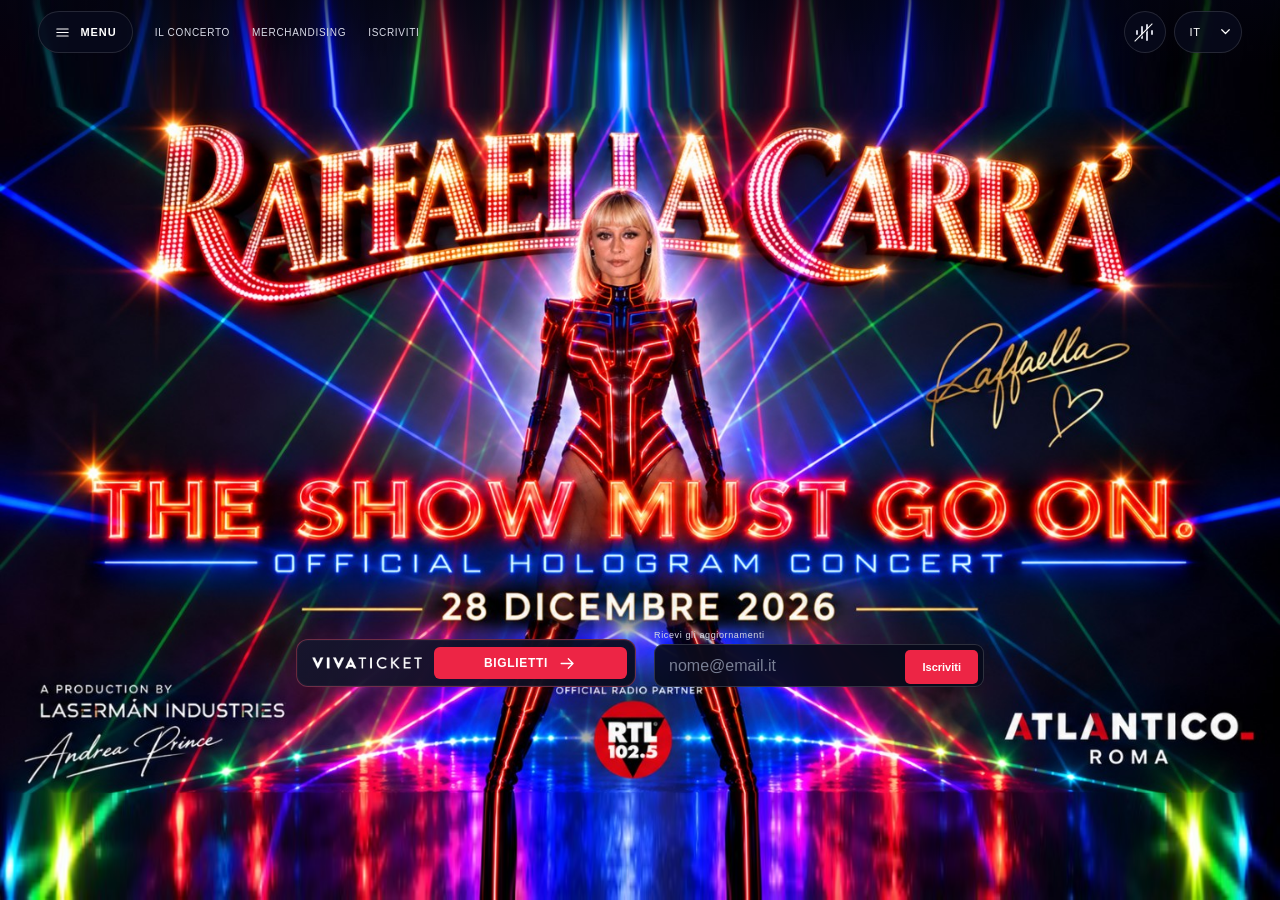
==== commit bb8fe541: "Add files via upload" ====
--- a/index.html
+++ b/index.html
@@ -22,7 +22,7 @@
     <picture aria-hidden="true"><source media="(min-aspect-ratio: 1001/1000)" srcset="stage-background.jpg"><img class="scene-background" src="poster-exact.jpg" alt=""></picture>
     <div class="scene-shade" aria-hidden="true"></div>
     <div class="scene-lasers" aria-hidden="true"><i></i><i></i><i></i></div>
-    <div class="poster-frame"><picture><source media="(min-aspect-ratio: 1001/1000)" srcset="poster-desktop.jpg"><img class="poster-art" src="poster-exact.jpg" width="864" height="1536" alt="Locandina originale: Raffaella Carrà, The Show Must Go On. Official Hologram Concert. 28 dicembre 2026, Atlantico Roma." fetchpriority="high"></picture></div>
+    <div class="poster-frame"><canvas class="poster-canvas" aria-hidden="true"></canvas><picture><source media="(min-aspect-ratio: 1001/1000)" srcset="poster-desktop.jpg"><img class="poster-art" src="poster-exact.jpg" width="864" height="1536" alt="Locandina originale: Raffaella Carrà, The Show Must Go On. Official Hologram Concert. 28 dicembre 2026, Atlantico Roma." fetchpriority="high"></picture></div>
   </main>
 
   <header class="controls">
--- a/concert.css
+++ b/concert.css
@@ -148,3 +148,16 @@
  .ticket-button{width:100%;height:34px;padding:4px 5px 4px 9px;gap:8px}.ticket-button>img{width:80px}.ticket-label{font-size:9px;padding:0 7px;gap:5px}.ticket-label svg{width:12px}
  .home-signup{width:100%}.home-signup label{font-size:8px;margin-bottom:3px}.home-signup .email-row{height:34px;padding:3px}.home-signup .email-row input{font-size:13px;padding:2px 5px}.home-signup .email-row button{min-height:26px;padding:0 9px;font-size:10px}
 }
+
+/* One continuous scene reaches every edge; the poster centre stays undistorted. */
+.poster-canvas{position:absolute;inset:0;width:100%;height:100%;display:block}
+.poster-frame.is-rendered .poster-art{opacity:0}
+@media(max-aspect-ratio:1/1){
+ .poster-frame{inset:env(safe-area-inset-top) 0 calc(62px + env(safe-area-inset-bottom))}
+ .action-dock{display:contents}
+ .action-dock .ticket-button{position:fixed;z-index:5;left:50%;top:var(--poster-ticket-y,63%);transform:translateX(-50%);width:min(300px,78vw);height:42px;min-width:0;animation:none}
+ .action-dock .ticket-button:hover{transform:translateX(-50%) translateY(-2px)}
+ .action-dock .home-signup{position:fixed;z-index:5;left:50%;bottom:calc(6px + env(safe-area-inset-bottom));transform:translateX(-50%);width:min(360px,92vw)}
+ .home-signup .email-row{height:40px}
+ .controls{height:46px}.quiet-button,.icon-button,.language-control select{height:36px;min-height:36px}
+}
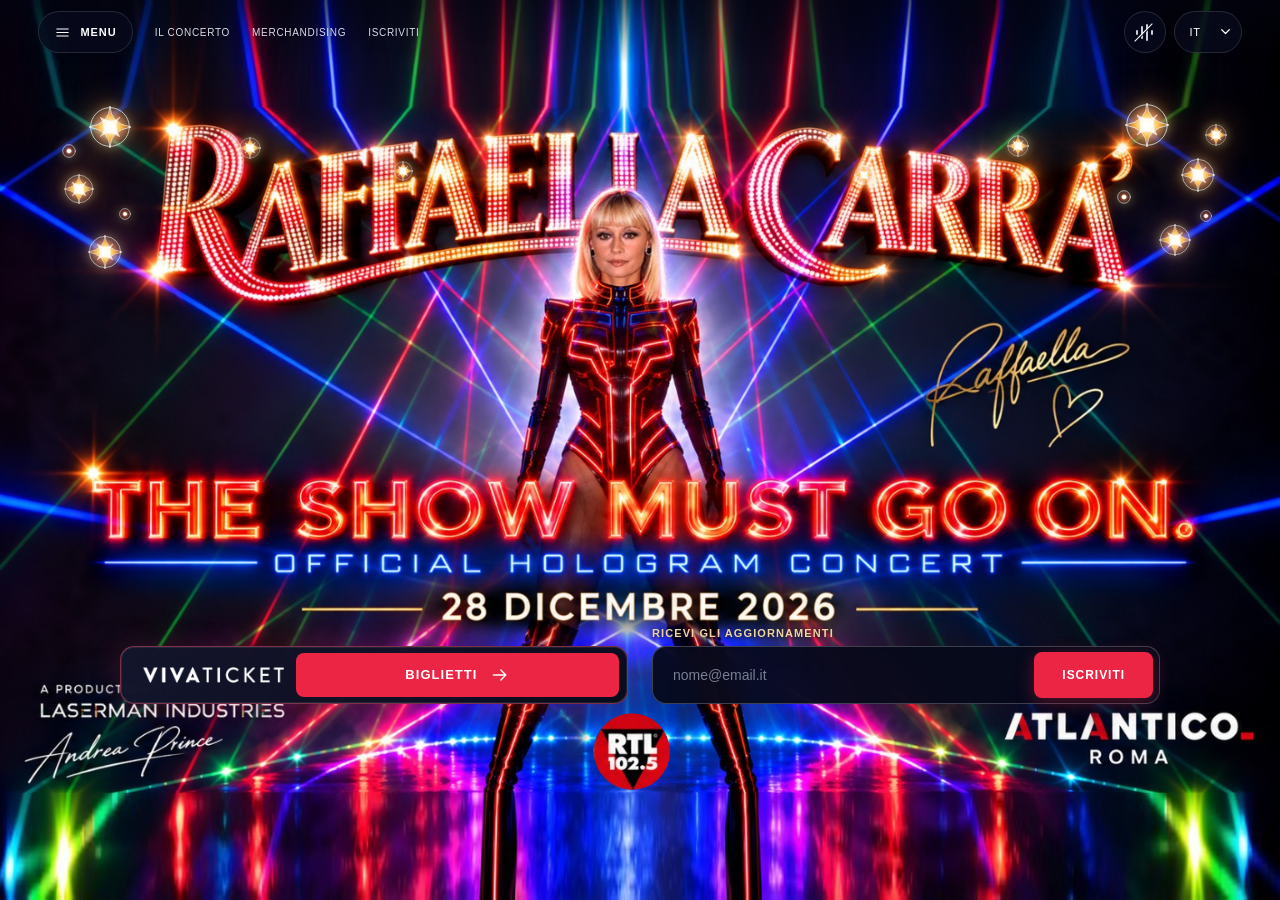
==== commit 641e3168: "Add files via upload" ====
--- a/index.html
+++ b/index.html
@@ -22,7 +22,61 @@
     <picture aria-hidden="true"><source media="(min-aspect-ratio: 1001/1000)" srcset="stage-background.jpg"><img class="scene-background" src="poster-exact.jpg" alt=""></picture>
     <div class="scene-shade" aria-hidden="true"></div>
     <div class="scene-lasers" aria-hidden="true"><i></i><i></i><i></i></div>
-    <div class="poster-frame"><canvas class="poster-canvas" aria-hidden="true"></canvas><picture><source media="(min-aspect-ratio: 1001/1000)" srcset="poster-desktop.jpg"><img class="poster-art" src="poster-exact.jpg" width="864" height="1536" alt="Locandina originale: Raffaella Carrà, The Show Must Go On. Official Hologram Concert. 28 dicembre 2026, Atlantico Roma." fetchpriority="high"></picture></div>
+    <div class="poster-frame">
+      <canvas class="poster-canvas" aria-hidden="true"></canvas>
+      <picture>
+        <source media="(min-aspect-ratio: 1001/1000)" srcset="poster-desktop.jpg">
+        <img class="poster-art" src="poster-exact.jpg" width="864" height="1536" alt="Locandina originale: Raffaella Carrà, The Show Must Go On. Official Hologram Concert. 28 dicembre 2026, Atlantico Roma." fetchpriority="high">
+      </picture>
+      <div class="carra-sparkles" aria-hidden="true">
+        <svg class="sparkles-defs" style="position:absolute;width:0;height:0;overflow:hidden" aria-hidden="true">
+          <defs>
+            <radialGradient id="spk-glow" cx="50%" cy="50%" r="50%">
+              <stop offset="0%" stop-color="#ffffff"/>
+              <stop offset="22%" stop-color="#fff5cf"/>
+              <stop offset="55%" stop-color="#f5b842"/>
+              <stop offset="100%" stop-color="#e86b24" stop-opacity="0"/>
+            </radialGradient>
+            <radialGradient id="spk-halo" cx="50%" cy="50%" r="50%">
+              <stop offset="0%" stop-color="#ffd57a" stop-opacity="0.9"/>
+              <stop offset="42%" stop-color="#ff7b39" stop-opacity="0.4"/>
+              <stop offset="100%" stop-color="#ff264b" stop-opacity="0"/>
+            </radialGradient>
+            <g id="sparkle-shape">
+              <circle cx="50" cy="50" r="46" fill="url(#spk-halo)"/>
+              <path d="M50 0 Q50 42 0 50 Q50 58 50 100 Q50 58 100 50 Q50 42 50 0 Z" fill="url(#spk-glow)"/>
+              <path d="M50 18 Q50 43 18 50 Q50 57 50 82 Q50 57 82 50 Q50 43 50 18 Z" fill="#ffffff" opacity="0.82" transform="rotate(45 50 50)"/>
+              <circle cx="50" cy="50" r="5" fill="#ffffff"/>
+            </g>
+            <g id="stardust-shape">
+              <circle cx="20" cy="20" r="18" fill="url(#spk-halo)"/>
+              <circle cx="20" cy="20" r="6" fill="#ffffff"/>
+            </g>
+          </defs>
+        </svg>
+
+        <!-- Sparkles left of "RAFFAELLA" -->
+        <span class="star-point star--left-1 anim-sparkle-1"><svg viewBox="0 0 100 100"><use href="#sparkle-shape"/></svg></span>
+        <span class="star-point star--left-2 anim-sparkle-2"><svg viewBox="0 0 100 100"><use href="#sparkle-shape"/></svg></span>
+        <span class="star-point star--left-3 anim-sparkle-3"><svg viewBox="0 0 100 100"><use href="#sparkle-shape"/></svg></span>
+        <span class="star-point star--left-dust-1 anim-stardust"><svg viewBox="0 0 40 40"><use href="#stardust-shape"/></svg></span>
+        <span class="star-point star--left-dust-2 anim-stardust"><svg viewBox="0 0 40 40"><use href="#stardust-shape"/></svg></span>
+
+        <!-- Sparkles right of "CARRÀ" & accent mark -->
+        <span class="star-point star--right-accent anim-sparkle-accent"><svg viewBox="0 0 100 100"><use href="#sparkle-shape"/></svg></span>
+        <span class="star-point star--right-1 anim-sparkle-1"><svg viewBox="0 0 100 100"><use href="#sparkle-shape"/></svg></span>
+        <span class="star-point star--right-2 anim-sparkle-2"><svg viewBox="0 0 100 100"><use href="#sparkle-shape"/></svg></span>
+        <span class="star-point star--right-3 anim-sparkle-3"><svg viewBox="0 0 100 100"><use href="#sparkle-shape"/></svg></span>
+        <span class="star-point star--right-dust-1 anim-stardust"><svg viewBox="0 0 40 40"><use href="#stardust-shape"/></svg></span>
+        <span class="star-point star--right-dust-2 anim-stardust"><svg viewBox="0 0 40 40"><use href="#stardust-shape"/></svg></span>
+
+        <!-- Sparkles along marquee letter arch -->
+        <span class="star-point star--arch-1 anim-sparkle-2"><svg viewBox="0 0 100 100"><use href="#sparkle-shape"/></svg></span>
+        <span class="star-point star--arch-2 anim-sparkle-3"><svg viewBox="0 0 100 100"><use href="#sparkle-shape"/></svg></span>
+        <span class="star-point star--arch-3 anim-sparkle-1"><svg viewBox="0 0 100 100"><use href="#sparkle-shape"/></svg></span>
+        <span class="star-point star--arch-4 anim-sparkle-2"><svg viewBox="0 0 100 100"><use href="#sparkle-shape"/></svg></span>
+      </div>
+    </div>
   </main>
 
   <header class="controls">
--- a/concert.css
+++ b/concert.css
@@ -134,30 +134,118 @@
 
 .poster-frame>picture{display:contents}
 @media(min-aspect-ratio:1001/1000){
- .poster-frame{inset:0}
- .poster-art{width:min(100vw,177.777778vh);height:auto;max-width:100%;max-height:100%}
- .scene-background{inset:0;width:100%;height:100%;filter:brightness(.72);opacity:1;object-fit:cover}
- .scene-shade{background:none}.scene-lasers{opacity:.18}
- .action-dock{top:calc(50% + min(14.0625vw,25vh));bottom:auto;left:50%;right:auto;transform:translateX(-50%);width:min(710px,76vw);height:auto;flex-direction:row;align-items:flex-end;gap:18px}
- .ticket-button{width:340px;min-width:0;height:48px;flex-shrink:0}
- .home-signup{width:330px}.home-signup .email-row{height:43px}.home-signup label{margin-bottom:4px;font-size:9px}
- .controls{background:linear-gradient(#0304119c,transparent)}
+  .poster-frame{inset:0}
+  .poster-art{width:min(100vw,177.777778vh);height:auto;max-width:100%;max-height:100%}
+  .scene-background{inset:0;width:100%;height:100%;filter:brightness(.72);opacity:1;object-fit:cover}
+  .scene-shade{background:none}.scene-lasers{opacity:.18}
+  .action-dock{top:calc(50% + min(13.8vw,24.5vh));bottom:auto;left:50%;right:auto;transform:translateX(-50%);width:min(1040px,86vw);height:auto;flex-direction:row;align-items:flex-end;gap:24px}
+  .ticket-button{width:calc((100% - 24px)/2);min-width:0;height:58px;flex-shrink:0;padding:6px 8px 6px 22px;border-radius:14px;background:linear-gradient(135deg,rgba(20,22,45,.94),rgba(9,11,26,.98));border:1px solid rgba(255,92,116,.45);box-shadow:0 4px 30px rgba(237,37,69,.22),0 0 0 1px rgba(255,255,255,.08) inset}
+  .ticket-button>img{width:clamp(120px,11vw,150px);max-height:28px;object-fit:contain;flex-shrink:0}
+  .ticket-label{flex:1;min-width:140px;height:100%;border-radius:8px;font-size:13px;font-weight:700;letter-spacing:.08em;padding:0 22px;gap:12px;display:flex;align-items:center;justify-content:center}
+  .ticket-label svg{width:20px;height:20px}
+  .home-signup{width:calc((100% - 24px)/2)}
+  .home-signup label{margin-bottom:7px;font-size:11px;font-weight:600;letter-spacing:.1em;text-transform:uppercase;color:#eed5a3;text-shadow:0 1px 4px rgba(0,0,0,.8);display:block}
+  .home-signup .email-row{height:58px;padding:5px 6px;border-radius:14px;gap:8px;background:rgba(7,10,27,.94);border:1px solid rgba(255,255,255,.22);backdrop-filter:blur(14px);display:flex;align-items:center}
+  .home-signup .email-row:focus-within{border-color:#eed5a3;box-shadow:0 0 24px rgba(238,213,163,.3)}
+  .home-signup .email-row input{font-size:14px;padding:0 14px;flex:1;min-width:0;color:#fff}
+  .home-signup .email-row button{min-height:46px;height:100%;padding:0 28px;font-size:12px;font-weight:700;letter-spacing:.08em;border-radius:8px;text-transform:uppercase;box-shadow:0 4px 18px rgba(237,37,69,.35)}
+  .controls{background:linear-gradient(#0304119c,transparent)}
+}
+@media(min-aspect-ratio:1001/1000) and (min-width:1300px) and (min-height:680px){
+  .action-dock{width:min(1140px,88vw);gap:28px}
+  .ticket-button{width:calc((100% - 28px)/2);height:62px;border-radius:14px}
+  .ticket-button>img{width:155px}
+  .ticket-label{font-size:14px}
+  .home-signup{width:calc((100% - 28px)/2)}
+  .home-signup .email-row{height:62px;border-radius:14px}
+  .home-signup .email-row input{font-size:15px;padding:0 16px}
+  .home-signup .email-row button{min-height:50px;padding:0 32px;font-size:13px}
+  .home-signup label{font-size:11.5px;margin-bottom:8px}
 }
 @media(max-height:580px) and (min-aspect-ratio:1001/1000){
- .action-dock{top:30%;left:2%;right:auto;transform:none;bottom:auto;width:24vw;max-width:220px;flex-direction:column;align-items:stretch;gap:6px}
- .ticket-button{width:100%;height:34px;padding:4px 5px 4px 9px;gap:8px}.ticket-button>img{width:80px}.ticket-label{font-size:9px;padding:0 7px;gap:5px}.ticket-label svg{width:12px}
- .home-signup{width:100%}.home-signup label{font-size:8px;margin-bottom:3px}.home-signup .email-row{height:34px;padding:3px}.home-signup .email-row input{font-size:13px;padding:2px 5px}.home-signup .email-row button{min-height:26px;padding:0 9px;font-size:10px}
+  .action-dock{top:30%;left:2%;right:auto;transform:none;bottom:auto;width:24vw;max-width:220px;flex-direction:column;align-items:stretch;gap:6px}
+  .ticket-button{width:100%;height:34px;padding:4px 5px 4px 9px;gap:8px}.ticket-button>img{width:80px}.ticket-label{font-size:9px;padding:0 7px;gap:5px}.ticket-label svg{width:12px}
+  .home-signup{width:100%}.home-signup label{font-size:8px;margin-bottom:3px}.home-signup .email-row{height:34px;padding:3px}.home-signup .email-row input{font-size:13px;padding:2px 5px}.home-signup .email-row button{min-height:26px;padding:0 9px;font-size:10px}
 }
 
 /* One continuous scene reaches every edge; the poster centre stays undistorted. */
 .poster-canvas{position:absolute;inset:0;width:100%;height:100%;display:block}
 .poster-frame.is-rendered .poster-art{opacity:0}
 @media(max-aspect-ratio:1/1){
- .poster-frame{inset:env(safe-area-inset-top) 0 calc(62px + env(safe-area-inset-bottom))}
- .action-dock{display:contents}
- .action-dock .ticket-button{position:fixed;z-index:5;left:50%;top:var(--poster-ticket-y,63%);transform:translateX(-50%);width:min(300px,78vw);height:42px;min-width:0;animation:none}
- .action-dock .ticket-button:hover{transform:translateX(-50%) translateY(-2px)}
- .action-dock .home-signup{position:fixed;z-index:5;left:50%;bottom:calc(6px + env(safe-area-inset-bottom));transform:translateX(-50%);width:min(360px,92vw)}
- .home-signup .email-row{height:40px}
- .controls{height:46px}.quiet-button,.icon-button,.language-control select{height:36px;min-height:36px}
-}
+  .poster-frame{inset:env(safe-area-inset-top) 0 calc(62px + env(safe-area-inset-bottom))}
+  .action-dock{display:contents}
+  .action-dock .ticket-button{position:fixed;z-index:5;left:50%;top:var(--poster-ticket-y,63%);transform:translateX(-50%);width:min(340px,88vw);height:44px;min-width:0;animation:none}
+  .action-dock .ticket-button:hover{transform:translateX(-50%) translateY(-2px)}
+  .action-dock .home-signup{position:fixed;z-index:5;left:50%;bottom:calc(6px + env(safe-area-inset-bottom));transform:translateX(-50%);width:min(390px,94vw)}
+  .home-signup .email-row{height:42px}
+  .controls{height:46px}.quiet-button,.icon-button,.language-control select{height:36px;min-height:36px}
+}
+
+/* Modal panels desktop enhancement */
+@media(min-width:900px){
+  .panel{width:min(580px,calc(100% - 32px));padding:44px 38px 32px;border-radius:20px}
+  .panel .email-row{height:54px;padding:5px 6px;border-radius:12px}
+  .panel .email-row input{font-size:15px;padding:0 14px}
+  .panel .email-row button{min-height:44px;padding:0 26px;font-size:13px;border-radius:8px}
+  .primary-button{min-height:52px;font-size:13px;border-radius:9px}
+}
+
+/* ══ SPARKLES EFFECT (RAFFAELLA CARRÀ) ══ */
+.carra-sparkles{position:absolute;left:var(--poster-x,0px);top:var(--poster-y,0px);width:var(--poster-w,100%);height:var(--poster-h,100%);pointer-events:none;z-index:6;overflow:visible}
+.star-point{position:absolute;display:block;transform:translate(-50%,-50%);transform-origin:center center;filter:drop-shadow(0 0 6px rgba(255,230,140,.95)) drop-shadow(0 0 16px rgba(255,140,50,.7));will-change:transform,opacity;pointer-events:none}
+.star-point svg{display:block;width:100%;height:100%}
+.carra-sparkles.is-hovered .star-point{filter:drop-shadow(0 0 10px rgba(255,240,160,1)) drop-shadow(0 0 24px rgba(255,160,60,.95))}
+
+.anim-sparkle-1{animation:carra-twinkle-1 var(--spk-dur,2.6s) var(--spk-delay,0s) ease-in-out infinite alternate}
+.anim-sparkle-2{animation:carra-twinkle-2 var(--spk-dur,3.1s) var(--spk-delay,.4s) ease-in-out infinite alternate}
+.anim-sparkle-3{animation:carra-twinkle-3 var(--spk-dur,2.2s) var(--spk-delay,.8s) ease-in-out infinite alternate}
+.anim-sparkle-accent{animation:carra-twinkle-accent var(--spk-dur,2.4s) var(--spk-delay,.2s) ease-in-out infinite alternate}
+.anim-stardust{animation:carra-stardust var(--spk-dur,1.8s) var(--spk-delay,0s) ease-in-out infinite alternate}
+
+@keyframes carra-twinkle-1{0%{opacity:.15;transform:translate(-50%,-50%) scale(.35) rotate(0deg)}35%{opacity:.9;transform:translate(-50%,-50%) scale(1.1) rotate(18deg);filter:drop-shadow(0 0 10px rgba(255,245,190,1)) drop-shadow(0 0 24px rgba(255,170,60,.9))}65%{opacity:.4;transform:translate(-50%,-50%) scale(.75) rotate(32deg)}100%{opacity:1;transform:translate(-50%,-50%) scale(1.25) rotate(45deg);filter:drop-shadow(0 0 12px rgba(255,255,220,1)) drop-shadow(0 0 28px rgba(255,180,70,.95))}}
+@keyframes carra-twinkle-2{0%{opacity:.95;transform:translate(-50%,-50%) scale(1.2) rotate(45deg);filter:drop-shadow(0 0 11px rgba(255,240,180,1)) drop-shadow(0 0 24px rgba(255,160,50,.85))}40%{opacity:.2;transform:translate(-50%,-50%) scale(.4) rotate(20deg)}75%{opacity:.85;transform:translate(-50%,-50%) scale(1.05) rotate(-10deg)}100%{opacity:.1;transform:translate(-50%,-50%) scale(.25) rotate(-25deg)}}
+@keyframes carra-twinkle-3{0%{opacity:.2;transform:translate(-50%,-50%) scale(.45) rotate(15deg)}50%{opacity:1;transform:translate(-50%,-50%) scale(1.2) rotate(35deg);filter:drop-shadow(0 0 9px rgba(255,245,200,1)) drop-shadow(0 0 20px rgba(255,150,45,.8))}100%{opacity:.25;transform:translate(-50%,-50%) scale(.5) rotate(55deg)}}
+@keyframes carra-twinkle-accent{0%{opacity:.3;transform:translate(-50%,-50%) scale(.6) rotate(0deg)}30%{opacity:1;transform:translate(-50%,-50%) scale(1.35) rotate(25deg);filter:drop-shadow(0 0 14px rgba(255,255,230,1)) drop-shadow(0 0 32px rgba(255,190,70,1)) drop-shadow(0 0 45px rgba(237,37,69,.7))}60%{opacity:.5;transform:translate(-50%,-50%) scale(.85) rotate(45deg)}100%{opacity:.95;transform:translate(-50%,-50%) scale(1.2) rotate(70deg);filter:drop-shadow(0 0 10px rgba(255,245,200,1)) drop-shadow(0 0 25px rgba(255,170,60,.85))}}
+@keyframes carra-stardust{0%{opacity:.1;transform:translate(-50%,-50%) scale(.4)}50%{opacity:.9;transform:translate(-50%,-50%) scale(1.1);filter:drop-shadow(0 0 6px #fff)}100%{opacity:.15;transform:translate(-50%,-50%) scale(.5)}}
+
+/* Desktop coordinates for horizontal poster (1536x864) */
+@media(min-aspect-ratio:1001/1000){
+  .star--left-1{left:8.6%;top:5.2%;width:42px;height:42px}
+  .star--left-2{left:6.2%;top:13.8%;width:30px;height:30px}
+  .star--left-3{left:8.2%;top:22.5%;width:34px;height:34px}
+  .star--left-dust-1{left:5.4%;top:8.5%;width:14px;height:14px}
+  .star--left-dust-2{left:9.8%;top:17.2%;width:12px;height:12px}
+  .star--right-accent{left:89.6%;top:4.8%;width:44px;height:44px}
+  .star--right-1{left:93.6%;top:11.8%;width:34px;height:34px}
+  .star--right-2{left:91.8%;top:20.8%;width:32px;height:32px}
+  .star--right-3{left:95.0%;top:6.2%;width:22px;height:22px}
+  .star--right-dust-1{left:87.8%;top:14.8%;width:14px;height:14px}
+  .star--right-dust-2{left:94.2%;top:17.5%;width:12px;height:12px}
+  .star--arch-1{left:19.5%;top:8.0%;width:22px;height:22px}
+  .star--arch-2{left:31.5%;top:11.2%;width:20px;height:20px}
+  .star--arch-3{left:67.5%;top:11.8%;width:20px;height:20px}
+  .star--arch-4{left:79.5%;top:7.8%;width:22px;height:22px}
+}
+
+/* Mobile coordinates for vertical poster (864x1536) */
+@media(max-aspect-ratio:1/1){
+  .star--left-1{left:4.0%;top:5.2%;width:30px;height:30px}
+  .star--left-2{left:1.8%;top:11.8%;width:22px;height:22px}
+  .star--left-3{left:3.5%;top:18.2%;width:24px;height:24px}
+  .star--left-dust-1{left:1.2%;top:7.5%;width:10px;height:10px}
+  .star--left-dust-2{left:5.2%;top:14.8%;width:9px;height:9px}
+  .star--right-accent{left:94.2%;top:5.2%;width:32px;height:32px}
+  .star--right-1{left:97.2%;top:11.5%;width:24px;height:24px}
+  .star--right-2{left:95.2%;top:18.0%;width:22px;height:22px}
+  .star--right-3{left:97.8%;top:6.8%;width:16px;height:16px}
+  .star--right-dust-1{left:92.5%;top:13.8%;width:10px;height:10px}
+  .star--right-dust-2{left:96.8%;top:15.2%;width:9px;height:9px}
+  .star--arch-1{left:15.5%;top:8.0%;width:16px;height:16px}
+  .star--arch-2{left:27.0%;top:11.0%;width:15px;height:15px}
+  .star--arch-3{left:72.0%;top:11.2%;width:15px;height:15px}
+  .star--arch-4{left:83.5%;top:7.6%;width:16px;height:16px}
+}
+
+@media(prefers-reduced-motion:reduce){
+  .star-point{animation:none!important;opacity:.85!important}
+}
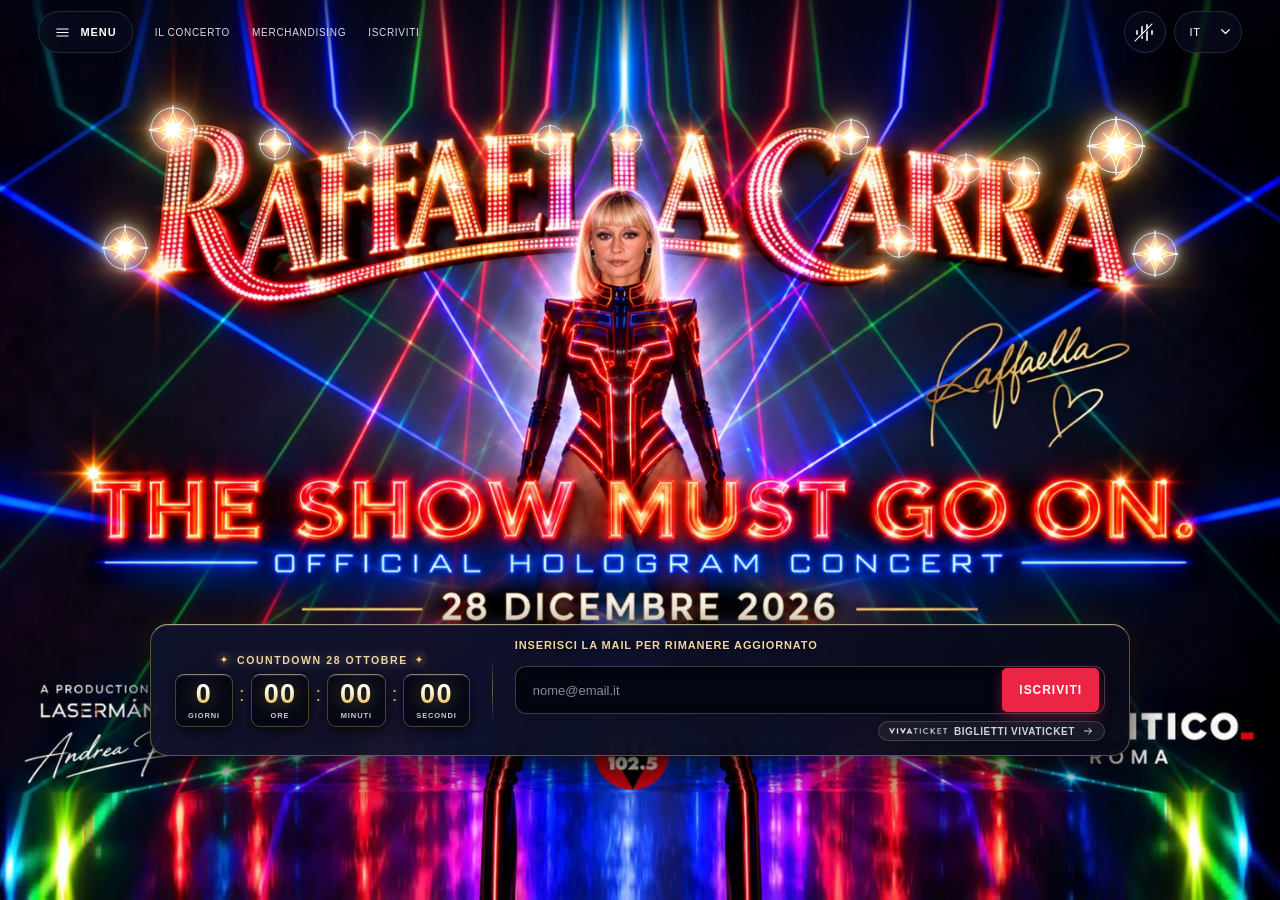
==== commit eeaac03f: "Add files via upload" ====
--- a/index.html
+++ b/index.html
@@ -13,6 +13,7 @@
   <meta property="og:type" content="website">
   <meta name="twitter:card" content="summary_large_image">
   <link rel="stylesheet" href="concert.css">
+  <link rel="stylesheet" href="sparkles-elegant.css">
   <script src="site-config.js" defer></script>
   <script src="concert.js" defer></script>
 </head>
@@ -31,50 +32,80 @@
       <div class="carra-sparkles" aria-hidden="true">
         <svg class="sparkles-defs" style="position:absolute;width:0;height:0;overflow:hidden" aria-hidden="true">
           <defs>
-            <radialGradient id="spk-glow" cx="50%" cy="50%" r="50%">
+            <!-- Core scintillante a gradiente oro & bianco diamante -->
+            <radialGradient id="spk-core" cx="50%" cy="50%" r="50%">
               <stop offset="0%" stop-color="#ffffff"/>
-              <stop offset="22%" stop-color="#fff5cf"/>
-              <stop offset="55%" stop-color="#f5b842"/>
-              <stop offset="100%" stop-color="#e86b24" stop-opacity="0"/>
+              <stop offset="18%" stop-color="#fffce8"/>
+              <stop offset="46%" stop-color="#ffe386"/>
+              <stop offset="76%" stop-color="#f5a31a"/>
+              <stop offset="100%" stop-color="#e25c10" stop-opacity="0"/>
             </radialGradient>
+            <!-- Aureola luminosa champagne & laser magenta -->
             <radialGradient id="spk-halo" cx="50%" cy="50%" r="50%">
-              <stop offset="0%" stop-color="#ffd57a" stop-opacity="0.9"/>
-              <stop offset="42%" stop-color="#ff7b39" stop-opacity="0.4"/>
-              <stop offset="100%" stop-color="#ff264b" stop-opacity="0"/>
+              <stop offset="0%" stop-color="#ffffff" stop-opacity="0.95"/>
+              <stop offset="26%" stop-color="#ffe699" stop-opacity="0.8"/>
+              <stop offset="56%" stop-color="#ff9933" stop-opacity="0.35"/>
+              <stop offset="85%" stop-color="#ff2654" stop-opacity="0.15"/>
+              <stop offset="100%" stop-color="#000000" stop-opacity="0"/>
             </radialGradient>
-            <g id="sparkle-shape">
+            <!-- Raggio anamorfico orizzontale da riflettore di scena -->
+            <linearGradient id="spk-beam" x1="0%" y1="50%" x2="100%" y2="50%">
+              <stop offset="0%" stop-color="#ffffff" stop-opacity="0"/>
+              <stop offset="25%" stop-color="#ffd57a" stop-opacity="0.35"/>
+              <stop offset="50%" stop-color="#ffffff" stop-opacity="1"/>
+              <stop offset="75%" stop-color="#ffd57a" stop-opacity="0.35"/>
+              <stop offset="100%" stop-color="#ffffff" stop-opacity="0"/>
+            </linearGradient>
+
+            <!-- 1. Grande Diamante a 8 Punte con raggio anamorfico -->
+            <g id="sparkle-diamond">
               <circle cx="50" cy="50" r="46" fill="url(#spk-halo)"/>
-              <path d="M50 0 Q50 42 0 50 Q50 58 50 100 Q50 58 100 50 Q50 42 50 0 Z" fill="url(#spk-glow)"/>
-              <path d="M50 18 Q50 43 18 50 Q50 57 50 82 Q50 57 82 50 Q50 43 50 18 Z" fill="#ffffff" opacity="0.82" transform="rotate(45 50 50)"/>
-              <circle cx="50" cy="50" r="5" fill="#ffffff"/>
+              <ellipse cx="50" cy="50" rx="49" ry="3.5" fill="url(#spk-beam)"/>
+              <path d="M50 0 C50 32 32 50 0 50 C32 50 50 68 50 100 C50 68 68 50 100 50 C68 50 50 32 50 0 Z" fill="url(#spk-core)"/>
+              <path d="M50 18 C50 39 39 50 18 50 C39 50 50 61 50 82 C50 61 61 50 82 50 C61 50 50 39 50 18 Z" fill="#ffffff" opacity="0.92" transform="rotate(45 50 50)"/>
+              <path d="M50 26 C50 42 42 50 26 50 C42 50 50 58 50 74 C50 58 58 50 74 50 C58 50 50 42 50 26 Z" fill="#ffffff"/>
+              <circle cx="50" cy="50" r="4" fill="#ffffff"/>
             </g>
-            <g id="stardust-shape">
+
+            <!-- 2. Stella Cristallina a 4 Punte coniche -->
+            <g id="sparkle-star">
+              <circle cx="40" cy="40" r="36" fill="url(#spk-halo)"/>
+              <ellipse cx="40" cy="40" rx="38" ry="2.5" fill="url(#spk-beam)"/>
+              <path d="M40 2 C40 26 26 40 2 40 C26 40 40 54 40 78 C40 54 54 40 78 40 C54 40 40 26 40 2 Z" fill="url(#spk-core)"/>
+              <path d="M40 18 C40 33 33 40 18 40 C33 40 40 47 40 62 C40 47 47 40 62 40 C47 40 40 33 40 18 Z" fill="#ffffff"/>
+              <circle cx="40" cy="40" r="3.5" fill="#ffffff"/>
+            </g>
+
+            <!-- 3. Polvere di stelle / micro-scintilla -->
+            <g id="sparkle-stardust">
               <circle cx="20" cy="20" r="18" fill="url(#spk-halo)"/>
-              <circle cx="20" cy="20" r="6" fill="#ffffff"/>
+              <path d="M20 2 C20 14 14 20 2 20 C14 20 20 26 20 38 C20 26 26 20 38 20 C26 20 20 14 20 2 Z" fill="#ffffff"/>
+              <circle cx="20" cy="20" r="3" fill="#ffffff"/>
             </g>
           </defs>
         </svg>
 
-        <!-- Sparkles left of "RAFFAELLA" -->
-        <span class="star-point star--left-1 anim-sparkle-1"><svg viewBox="0 0 100 100"><use href="#sparkle-shape"/></svg></span>
-        <span class="star-point star--left-2 anim-sparkle-2"><svg viewBox="0 0 100 100"><use href="#sparkle-shape"/></svg></span>
-        <span class="star-point star--left-3 anim-sparkle-3"><svg viewBox="0 0 100 100"><use href="#sparkle-shape"/></svg></span>
-        <span class="star-point star--left-dust-1 anim-stardust"><svg viewBox="0 0 40 40"><use href="#stardust-shape"/></svg></span>
-        <span class="star-point star--left-dust-2 anim-stardust"><svg viewBox="0 0 40 40"><use href="#stardust-shape"/></svg></span>
-
-        <!-- Sparkles right of "CARRÀ" & accent mark -->
-        <span class="star-point star--right-accent anim-sparkle-accent"><svg viewBox="0 0 100 100"><use href="#sparkle-shape"/></svg></span>
-        <span class="star-point star--right-1 anim-sparkle-1"><svg viewBox="0 0 100 100"><use href="#sparkle-shape"/></svg></span>
-        <span class="star-point star--right-2 anim-sparkle-2"><svg viewBox="0 0 100 100"><use href="#sparkle-shape"/></svg></span>
-        <span class="star-point star--right-3 anim-sparkle-3"><svg viewBox="0 0 100 100"><use href="#sparkle-shape"/></svg></span>
-        <span class="star-point star--right-dust-1 anim-stardust"><svg viewBox="0 0 40 40"><use href="#stardust-shape"/></svg></span>
-        <span class="star-point star--right-dust-2 anim-stardust"><svg viewBox="0 0 40 40"><use href="#stardust-shape"/></svg></span>
-
-        <!-- Sparkles along marquee letter arch -->
-        <span class="star-point star--arch-1 anim-sparkle-2"><svg viewBox="0 0 100 100"><use href="#sparkle-shape"/></svg></span>
-        <span class="star-point star--arch-2 anim-sparkle-3"><svg viewBox="0 0 100 100"><use href="#sparkle-shape"/></svg></span>
-        <span class="star-point star--arch-3 anim-sparkle-1"><svg viewBox="0 0 100 100"><use href="#sparkle-shape"/></svg></span>
-        <span class="star-point star--arch-4 anim-sparkle-2"><svg viewBox="0 0 100 100"><use href="#sparkle-shape"/></svg></span>
+        <!-- Grandi stelle a diamante sui punti focali del marquee -->
+        <span class="star-point star--r-top anim-flare-1" title="Stella R"><svg viewBox="0 0 100 100"><use href="#sparkle-diamond"/></svg></span>
+        <span class="star-point star--r-bottom anim-flare-2" title="Stella R"><svg viewBox="0 0 100 100"><use href="#sparkle-diamond"/></svg></span>
+        <span class="star-point star--accent anim-flare-accent" title="Stella Accento Carrà"><svg viewBox="0 0 100 100"><use href="#sparkle-diamond"/></svg></span>
+        <span class="star-point star--a-foot anim-flare-3" title="Stella À"><svg viewBox="0 0 100 100"><use href="#sparkle-diamond"/></svg></span>
+
+        <!-- Stelle a cristallo sui vertici delle lettere -->
+        <span class="star-point star--a1-top anim-flare-2"><svg viewBox="0 0 80 80"><use href="#sparkle-star"/></svg></span>
+        <span class="star-point star--f-top anim-flare-3"><svg viewBox="0 0 80 80"><use href="#sparkle-star"/></svg></span>
+        <span class="star-point star--e-top anim-flare-1"><svg viewBox="0 0 80 80"><use href="#sparkle-star"/></svg></span>
+        <span class="star-point star--ll-top anim-flare-2"><svg viewBox="0 0 80 80"><use href="#sparkle-star"/></svg></span>
+        <span class="star-point star--c-top anim-flare-1"><svg viewBox="0 0 80 80"><use href="#sparkle-star"/></svg></span>
+        <span class="star-point star--c-swirl anim-flare-3"><svg viewBox="0 0 80 80"><use href="#sparkle-star"/></svg></span>
+        <span class="star-point star--a2-top anim-flare-2"><svg viewBox="0 0 80 80"><use href="#sparkle-star"/></svg></span>
+        <span class="star-point star--r-apex anim-flare-1"><svg viewBox="0 0 80 80"><use href="#sparkle-star"/></svg></span>
+
+        <!-- Polvere di stelle elegante lungo la curvatura -->
+        <span class="star-point star--dust-1 anim-stardust-1"><svg viewBox="0 0 40 40"><use href="#sparkle-stardust"/></svg></span>
+        <span class="star-point star--dust-2 anim-stardust-2"><svg viewBox="0 0 40 40"><use href="#sparkle-stardust"/></svg></span>
+        <span class="star-point star--dust-3 anim-stardust-1"><svg viewBox="0 0 40 40"><use href="#sparkle-stardust"/></svg></span>
+        <span class="star-point star--dust-4 anim-stardust-2"><svg viewBox="0 0 40 40"><use href="#sparkle-stardust"/></svg></span>
       </div>
     </div>
   </main>
@@ -96,17 +127,58 @@
     </div>
   </header>
 
-  <footer class="action-dock">
-    <button class="ticket-button" id="ticketButton" type="button" data-open="ticketDialog">
-      <img src="vivaticket.png" width="1285" height="144" alt="Vivaticket">
-      <span class="ticket-label"><span data-t="tickets">Biglietti</span><svg viewBox="0 0 24 24" aria-hidden="true"><path d="M4 12h15m-6-6 6 6-6 6"/></svg></span>
-    </button>
-    <div class="home-signup">
-      <form id="homeSubscribeForm" data-subscribe>
-        <label for="homeEmail" data-t="updates">Ricevi gli aggiornamenti</label>
-        <div class="email-row"><input id="homeEmail" name="email" type="email" required autocomplete="email" inputmode="email" placeholder="nome@email.it" aria-describedby="homeStatus" aria-label="La tua email"><button type="submit" data-t="join">Iscriviti</button></div>
-      </form>
-      <p id="homeStatus" class="form-status" data-subscribe-status role="status" aria-live="polite"></p>
+  <footer class="action-dock" id="actionDock">
+    <div class="dock-card">
+      <!-- Sezione 1: Timer Ufficiale al 28 Ottobre -->
+      <div class="countdown-section" aria-label="Countdown al 28 ottobre">
+        <div class="countdown-badge">
+          <span class="badge-sparkle" aria-hidden="true">✦</span>
+          <span class="badge-text" data-t="countdownTitle">COUNTDOWN 28 OTTOBRE</span>
+          <span class="badge-sparkle" aria-hidden="true">✦</span>
+        </div>
+        <div class="countdown-grid" role="timer" aria-live="off">
+          <div class="countdown-tile">
+            <span class="tile-val" id="cdDays">19</span>
+            <span class="tile-lbl" data-t="cdDays">GIORNI</span>
+          </div>
+          <span class="countdown-sep" aria-hidden="true">:</span>
+          <div class="countdown-tile">
+            <span class="tile-val" id="cdHours">04</span>
+            <span class="tile-lbl" data-t="cdHours">ORE</span>
+          </div>
+          <span class="countdown-sep" aria-hidden="true">:</span>
+          <div class="countdown-tile">
+            <span class="tile-val" id="cdMins">42</span>
+            <span class="tile-lbl" data-t="cdMins">MINUTI</span>
+          </div>
+          <span class="countdown-sep" aria-hidden="true">:</span>
+          <div class="countdown-tile">
+            <span class="tile-val" id="cdSecs">15</span>
+            <span class="tile-lbl" data-t="cdSecs">SECONDI</span>
+          </div>
+        </div>
+      </div>
+
+      <div class="dock-divider" aria-hidden="true"></div>
+
+      <!-- Sezione 2: Iscrizione Mail ("Inserisci la mail per rimanere aggiornato") -->
+      <div class="email-section">
+        <form id="homeSubscribeForm" data-subscribe class="dock-email-form">
+          <label for="homeEmail" class="email-label" data-t="updatesPrompt">Inserisci la mail per rimanere aggiornato</label>
+          <div class="email-row">
+            <input id="homeEmail" name="email" type="email" required autocomplete="email" inputmode="email" placeholder="nome@email.it" aria-describedby="homeStatus" aria-label="La tua email">
+            <button type="submit" class="submit-btn" data-t="join">Iscriviti</button>
+          </div>
+        </form>
+        <div class="email-footer-row">
+          <p id="homeStatus" class="form-status" data-subscribe-status role="status" aria-live="polite"></p>
+          <button class="vivaticket-pill" id="ticketButton" type="button" data-open="ticketDialog" title="Informazioni biglietti Vivaticket">
+            <img src="vivaticket.png" width="1285" height="144" alt="Vivaticket">
+            <span data-t="vivaticketCta">Biglietti Vivaticket</span>
+            <svg viewBox="0 0 24 24" aria-hidden="true"><path d="M5 12h14m-6-6 6 6-6 6"/></svg>
+          </button>
+        </div>
+      </div>
     </div>
     <span class="audio-status sr-only" id="audioStatus" role="status" aria-live="polite"></span>
   </footer>
--- a/concert.css
+++ b/concert.css
@@ -133,51 +133,412 @@
 }
 
 .poster-frame>picture{display:contents}
+
+/* ==========================================================================
+   OFFICIAL COUNTDOWN & EMAIL SUBSCRIPTION DOCK (SHARED BASE STYLES)
+   ========================================================================== */
+.action-dock {
+  position: fixed;
+  z-index: 10;
+  display: flex;
+  justify-content: center;
+  align-items: center;
+  pointer-events: none;
+}
+
+.dock-card {
+  pointer-events: all;
+  background: linear-gradient(135deg, rgba(16, 19, 44, 0.94) 0%, rgba(7, 9, 23, 0.97) 100%);
+  border: 1px solid rgba(232, 196, 106, 0.38);
+  border-top-color: rgba(255, 238, 186, 0.65);
+  border-radius: 18px;
+  box-shadow: 0 12px 40px rgba(0, 0, 0, 0.85), 0 0 24px rgba(200, 146, 42, 0.15), inset 0 1px 0 rgba(255, 255, 255, 0.12);
+  backdrop-filter: blur(20px);
+  -webkit-backdrop-filter: blur(20px);
+  display: flex;
+  box-sizing: border-box;
+}
+
+.countdown-section {
+  display: flex;
+  flex-direction: column;
+  align-items: center;
+  gap: 8px;
+  flex-shrink: 0;
+}
+
+.countdown-badge {
+  display: flex;
+  align-items: center;
+  gap: 7px;
+  font-size: 10.5px;
+  font-weight: 700;
+  letter-spacing: 0.15em;
+  text-transform: uppercase;
+  color: #eed5a3;
+  text-shadow: 0 0 12px rgba(238, 213, 163, 0.45);
+}
+
+.badge-sparkle {
+  color: #ffd269;
+  font-size: 9px;
+  filter: drop-shadow(0 0 4px #ffd269);
+  animation: badge-glint 2.2s infinite alternate ease-in-out;
+}
+
+@keyframes badge-glint {
+  0% { opacity: 0.6; transform: scale(0.9); }
+  100% { opacity: 1; transform: scale(1.18); }
+}
+
+.countdown-grid {
+  display: flex;
+  flex-direction: row;
+  align-items: center;
+  justify-content: center;
+  gap: 6px;
+}
+
+.countdown-tile {
+  background: rgba(4, 6, 17, 0.85);
+  border: 1px solid rgba(232, 196, 106, 0.32);
+  border-top-color: rgba(255, 240, 200, 0.55);
+  border-radius: 9px;
+  padding: 6px 12px;
+  min-width: 56px;
+  display: flex;
+  flex-direction: column;
+  align-items: center;
+  justify-content: center;
+  box-shadow: 0 4px 14px rgba(0, 0, 0, 0.6), inset 0 1px 0 rgba(255, 255, 255, 0.08);
+  transition: border-color 0.3s;
+}
+
+.countdown-tile:hover {
+  border-color: rgba(232, 196, 106, 0.65);
+}
+
+.tile-val {
+  font-family: 'Bebas Neue', 'Montserrat', sans-serif;
+  font-size: 27px;
+  line-height: 1;
+  font-weight: 700;
+  letter-spacing: 0.05em;
+  background: linear-gradient(180deg, #ffffff 0%, #fff4d2 45%, #e8c46a 80%, #c8922a 100%);
+  -webkit-background-clip: text;
+  -webkit-text-fill-color: transparent;
+  background-clip: text;
+  filter: drop-shadow(0 0 10px rgba(232, 196, 106, 0.45));
+  font-variant-numeric: tabular-nums;
+}
+
+.tile-lbl {
+  font-family: 'Montserrat', sans-serif;
+  font-size: 7.5px;
+  font-weight: 600;
+  letter-spacing: 0.12em;
+  text-transform: uppercase;
+  color: #c9cbd8;
+  margin-top: 3px;
+}
+
+.countdown-sep {
+  font-family: 'Bebas Neue', sans-serif;
+  font-size: 20px;
+  color: #e8c46a;
+  text-shadow: 0 0 8px rgba(232, 196, 106, 0.6);
+  opacity: 0.85;
+  margin-bottom: 12px;
+  animation: sep-blink 1s steps(1) infinite;
+}
+
+@keyframes sep-blink {
+  0%, 100% { opacity: 0.9; }
+  50% { opacity: 0.3; }
+}
+
+.dock-divider {
+  background: linear-gradient(180deg, transparent 0%, rgba(232, 196, 106, 0.45) 50%, transparent 100%);
+  flex-shrink: 0;
+}
+
+.email-section {
+  display: flex;
+  flex-direction: column;
+  gap: 7px;
+  flex: 1;
+  min-width: 0;
+}
+
+.email-label {
+  display: block;
+  font-size: 11px;
+  font-weight: 600;
+  letter-spacing: 0.08em;
+  text-transform: uppercase;
+  color: #eed5a3;
+  text-shadow: 0 1px 4px rgba(0, 0, 0, 0.8);
+  white-space: nowrap;
+  overflow: hidden;
+  text-overflow: ellipsis;
+}
+
+.dock-email-form {
+  display: flex;
+  flex-direction: column;
+  gap: 6px;
+  width: 100%;
+}
+
+.dock-card .email-row {
+  display: flex;
+  align-items: center;
+  gap: 8px;
+  height: 48px;
+  padding: 4px 5px;
+  border-radius: 11px;
+  background: rgba(4, 6, 17, 0.92);
+  border: 1px solid rgba(255, 255, 255, 0.22);
+  backdrop-filter: blur(14px);
+  box-shadow: inset 0 2px 6px rgba(0, 0, 0, 0.5);
+  transition: border-color 0.2s, box-shadow 0.2s;
+}
+
+.dock-card .email-row:focus-within {
+  border-color: #eed5a3;
+  box-shadow: 0 0 20px rgba(238, 213, 163, 0.35);
+}
+
+.dock-card .email-row input {
+  flex: 1;
+  min-width: 0;
+  background: transparent;
+  border: 0;
+  outline: none;
+  color: #ffffff;
+  font-size: 14px;
+  padding: 0 12px;
+}
+
+.dock-card .email-row input::placeholder {
+  color: #888d9f;
+  font-size: 13px;
+}
+
+.submit-btn {
+  height: 100%;
+  min-height: 38px;
+  padding: 0 22px;
+  background: linear-gradient(135deg, #ed2545 0%, #c41230 100%);
+  border: 1px solid rgba(255, 120, 140, 0.4);
+  border-radius: 8px;
+  color: #ffffff;
+  font-size: 12px;
+  font-weight: 700;
+  letter-spacing: 0.08em;
+  text-transform: uppercase;
+  box-shadow: 0 4px 14px rgba(237, 37, 69, 0.4);
+  transition: transform 0.2s, background 0.2s, box-shadow 0.2s;
+  flex-shrink: 0;
+  cursor: pointer;
+}
+
+.submit-btn:hover {
+  transform: translateY(-1px);
+  background: linear-gradient(135deg, #ff3859 0%, #db1737 100%);
+  box-shadow: 0 6px 20px rgba(237, 37, 69, 0.6);
+}
+
+.submit-btn:active {
+  transform: translateY(0);
+}
+
+.email-footer-row {
+  display: flex;
+  align-items: center;
+  justify-content: space-between;
+  gap: 12px;
+  min-height: 20px;
+}
+
+.email-footer-row .form-status {
+  margin: 0;
+  font-size: 11px;
+  color: #ffd269;
+}
+
+.vivaticket-pill {
+  display: inline-flex;
+  align-items: center;
+  gap: 7px;
+  background: rgba(255, 255, 255, 0.06);
+  border: 1px solid rgba(255, 255, 255, 0.16);
+  border-radius: 20px;
+  padding: 3px 10px;
+  color: #d1d3e2;
+  font-size: 10px;
+  font-weight: 600;
+  letter-spacing: 0.06em;
+  text-transform: uppercase;
+  cursor: pointer;
+  transition: background 0.2s, border-color 0.2s, color 0.2s;
+  margin-left: auto;
+}
+
+.vivaticket-pill img {
+  width: 58px !important;
+  max-width: 68px !important;
+  height: auto !important;
+  max-height: 20px !important;
+  object-fit: contain;
+  opacity: 0.9;
+  filter: brightness(1.1);
+  flex-shrink: 0;
+}
+
+.vivaticket-pill svg {
+  width: 12px;
+  height: 12px;
+  stroke-width: 2;
+  transition: transform 0.2s;
+}
+
+.vivaticket-pill:hover {
+  background: rgba(237, 37, 69, 0.18);
+  border-color: rgba(237, 37, 69, 0.5);
+  color: #ffffff;
+}
+
+.vivaticket-pill:hover svg {
+  transform: translateX(2px);
+}
+
+/* ══ DESKTOP SPECIFIC LAYOUT ══ */
 @media(min-aspect-ratio:1001/1000){
   .poster-frame{inset:0}
   .poster-art{width:min(100vw,177.777778vh);height:auto;max-width:100%;max-height:100%}
   .scene-background{inset:0;width:100%;height:100%;filter:brightness(.72);opacity:1;object-fit:cover}
   .scene-shade{background:none}.scene-lasers{opacity:.18}
-  .action-dock{top:calc(50% + min(13.8vw,24.5vh));bottom:auto;left:50%;right:auto;transform:translateX(-50%);width:min(1040px,86vw);height:auto;flex-direction:row;align-items:flex-end;gap:24px}
-  .ticket-button{width:calc((100% - 24px)/2);min-width:0;height:58px;flex-shrink:0;padding:6px 8px 6px 22px;border-radius:14px;background:linear-gradient(135deg,rgba(20,22,45,.94),rgba(9,11,26,.98));border:1px solid rgba(255,92,116,.45);box-shadow:0 4px 30px rgba(237,37,69,.22),0 0 0 1px rgba(255,255,255,.08) inset}
-  .ticket-button>img{width:clamp(120px,11vw,150px);max-height:28px;object-fit:contain;flex-shrink:0}
-  .ticket-label{flex:1;min-width:140px;height:100%;border-radius:8px;font-size:13px;font-weight:700;letter-spacing:.08em;padding:0 22px;gap:12px;display:flex;align-items:center;justify-content:center}
-  .ticket-label svg{width:20px;height:20px}
-  .home-signup{width:calc((100% - 24px)/2)}
-  .home-signup label{margin-bottom:7px;font-size:11px;font-weight:600;letter-spacing:.1em;text-transform:uppercase;color:#eed5a3;text-shadow:0 1px 4px rgba(0,0,0,.8);display:block}
-  .home-signup .email-row{height:58px;padding:5px 6px;border-radius:14px;gap:8px;background:rgba(7,10,27,.94);border:1px solid rgba(255,255,255,.22);backdrop-filter:blur(14px);display:flex;align-items:center}
-  .home-signup .email-row:focus-within{border-color:#eed5a3;box-shadow:0 0 24px rgba(238,213,163,.3)}
-  .home-signup .email-row input{font-size:14px;padding:0 14px;flex:1;min-width:0;color:#fff}
-  .home-signup .email-row button{min-height:46px;height:100%;padding:0 28px;font-size:12px;font-weight:700;letter-spacing:.08em;border-radius:8px;text-transform:uppercase;box-shadow:0 4px 18px rgba(237,37,69,.35)}
+  .action-dock {
+    top: calc(50% + min(13.6vw, 24vh));
+    bottom: auto;
+    left: 50%;
+    right: auto;
+    transform: translateX(-50%);
+    width: min(980px, 88vw);
+    height: auto;
+  }
+  .dock-card {
+    width: 100%;
+    flex-direction: row;
+    align-items: center;
+    gap: 22px;
+    padding: 14px 24px;
+  }
+  .dock-divider {
+    width: 1px;
+    height: 64px;
+  }
   .controls{background:linear-gradient(#0304119c,transparent)}
 }
+
 @media(min-aspect-ratio:1001/1000) and (min-width:1300px) and (min-height:680px){
-  .action-dock{width:min(1140px,88vw);gap:28px}
-  .ticket-button{width:calc((100% - 28px)/2);height:62px;border-radius:14px}
-  .ticket-button>img{width:155px}
-  .ticket-label{font-size:14px}
-  .home-signup{width:calc((100% - 28px)/2)}
-  .home-signup .email-row{height:62px;border-radius:14px}
-  .home-signup .email-row input{font-size:15px;padding:0 16px}
-  .home-signup .email-row button{min-height:50px;padding:0 32px;font-size:13px}
-  .home-signup label{font-size:11.5px;margin-bottom:8px}
-}
+  .action-dock{width:min(1080px,88vw)}
+}
+
 @media(max-height:580px) and (min-aspect-ratio:1001/1000){
-  .action-dock{top:30%;left:2%;right:auto;transform:none;bottom:auto;width:24vw;max-width:220px;flex-direction:column;align-items:stretch;gap:6px}
-  .ticket-button{width:100%;height:34px;padding:4px 5px 4px 9px;gap:8px}.ticket-button>img{width:80px}.ticket-label{font-size:9px;padding:0 7px;gap:5px}.ticket-label svg{width:12px}
-  .home-signup{width:100%}.home-signup label{font-size:8px;margin-bottom:3px}.home-signup .email-row{height:34px;padding:3px}.home-signup .email-row input{font-size:13px;padding:2px 5px}.home-signup .email-row button{min-height:26px;padding:0 9px;font-size:10px}
+  .action-dock{top:auto;bottom:16px;width:min(90vw,680px)}
+  .dock-card{padding:8px 16px;gap:14px}
+  .tile-val{font-size:20px}
+  .countdown-tile{min-width:44px;padding:3px 6px}
+  .dock-card .email-row{height:38px}
+  .submit-btn{min-height:30px;padding:0 14px;font-size:10px}
 }
 
 /* One continuous scene reaches every edge; the poster centre stays undistorted. */
 .poster-canvas{position:absolute;inset:0;width:100%;height:100%;display:block}
 .poster-frame.is-rendered .poster-art{opacity:0}
+
+/* ══ MOBILE SPECIFIC LAYOUT ══ */
 @media(max-aspect-ratio:1/1){
   .poster-frame{inset:env(safe-area-inset-top) 0 calc(62px + env(safe-area-inset-bottom))}
-  .action-dock{display:contents}
-  .action-dock .ticket-button{position:fixed;z-index:5;left:50%;top:var(--poster-ticket-y,63%);transform:translateX(-50%);width:min(340px,88vw);height:44px;min-width:0;animation:none}
-  .action-dock .ticket-button:hover{transform:translateX(-50%) translateY(-2px)}
-  .action-dock .home-signup{position:fixed;z-index:5;left:50%;bottom:calc(6px + env(safe-area-inset-bottom));transform:translateX(-50%);width:min(390px,94vw)}
-  .home-signup .email-row{height:42px}
+  .action-dock {
+    display: flex !important;
+    position: fixed;
+    z-index: 10;
+    left: 50%;
+    transform: translateX(-50%);
+    top: var(--poster-ticket-y, 61%);
+    bottom: auto;
+    width: min(370px, 92vw);
+    padding: 0;
+  }
+  .dock-card {
+    width: 100%;
+    flex-direction: column;
+    align-items: stretch;
+    gap: 9px;
+    padding: 11px 13px;
+    border-radius: 16px;
+  }
+  .dock-divider {
+    width: 100%;
+    height: 1px;
+    background: linear-gradient(90deg, transparent 0%, rgba(232, 196, 106, 0.35) 50%, transparent 100%);
+  }
+  .countdown-badge {
+    font-size: 8.5px;
+    letter-spacing: 0.12em;
+  }
+  .countdown-grid {
+    gap: 4px;
+    width: 100%;
+  }
+  .countdown-tile {
+    min-width: 46px;
+    padding: 4px 6px;
+  }
+  .tile-val {
+    font-size: 21px;
+  }
+  .tile-lbl {
+    font-size: 6.5px;
+  }
+  .countdown-sep {
+    font-size: 15px;
+    margin-bottom: 6px;
+  }
+  .email-label {
+    font-size: 9px;
+    text-align: center;
+  }
+  .dock-card .email-row {
+    height: 40px;
+    padding: 3px 4px;
+  }
+  .dock-card .email-row input {
+    font-size: 13px;
+    padding: 0 8px;
+  }
+  .submit-btn {
+    min-height: 32px;
+    padding: 0 16px;
+    font-size: 11px;
+  }
+  .email-footer-row {
+    flex-direction: column;
+    align-items: center;
+    gap: 5px;
+  }
+  .vivaticket-pill {
+    margin: 0 auto;
+    font-size: 8.5px;
+    padding: 2px 8px;
+  }
+  .vivaticket-pill img {
+    width: 48px !important;
+    max-height: 16px !important;
+  }
   .controls{height:46px}.quiet-button,.icon-button,.language-control select{height:36px;min-height:36px}
 }
 
--- a/sparkles-elegant.css
+++ b/sparkles-elegant.css
@@ -0,0 +1,245 @@
+/* ==========================================================================
+   RAFFAELLA CARRÀ — LUXURY DIAMOND SPARKLES EFFECT
+   Alta eleganza, brillantezza cristallina, visibilità eccellente.
+   Ispirato alle luci scintillanti del marquee di Broadway & Hollywood.
+   ========================================================================== */
+
+.carra-sparkles {
+  position: absolute;
+  left: var(--poster-x, 0px);
+  top: var(--poster-y, 0px);
+  width: var(--poster-w, 100%);
+  height: var(--poster-h, 100%);
+  pointer-events: none;
+  z-index: 6;
+  overflow: visible;
+  opacity: 1;
+  transition: filter 0.4s ease;
+}
+
+.carra-sparkles.is-hovered {
+  filter: brightness(1.22) saturate(1.15);
+}
+
+.star-point {
+  position: absolute;
+  display: block;
+  transform: translate(-50%, -50%);
+  transform-origin: center center;
+  mix-blend-mode: screen;
+  pointer-events: none;
+  will-change: transform, opacity, filter;
+  /* Brillante bagliore a diamante: nucleo bianco puro + aureola champagne + alone oro caldo */
+  filter:
+    drop-shadow(0 0 3px #ffffff)
+    drop-shadow(0 0 10px rgba(255, 238, 170, 0.95))
+    drop-shadow(0 0 24px rgba(245, 175, 45, 0.75));
+  transition: filter 0.35s ease;
+}
+
+.star-point svg {
+  display: block;
+  width: 100%;
+  height: 100%;
+  overflow: visible;
+}
+
+.carra-sparkles.is-hovered .star-point {
+  filter:
+    drop-shadow(0 0 5px #ffffff)
+    drop-shadow(0 0 16px rgba(255, 245, 205, 1))
+    drop-shadow(0 0 35px rgba(255, 185, 60, 0.95))
+    drop-shadow(0 0 50px rgba(237, 37, 69, 0.5));
+}
+
+/* ══ Animazioni Scintillanti Organiche ══ */
+.anim-flare-1 {
+  animation: carra-diamond-flare 3.2s 0s cubic-bezier(0.4, 0, 0.2, 1) infinite;
+}
+
+.anim-flare-2 {
+  animation: carra-diamond-flare 3.8s 1.1s cubic-bezier(0.4, 0, 0.2, 1) infinite;
+}
+
+.anim-flare-3 {
+  animation: carra-diamond-flare 3.5s 2.2s cubic-bezier(0.4, 0, 0.2, 1) infinite;
+}
+
+/* L'iconico accento sulla À di CARRÀ: il diamante più maestoso e brillante */
+.anim-flare-accent {
+  animation: carra-accent-flare 2.9s 0.4s cubic-bezier(0.4, 0, 0.2, 1) infinite;
+}
+
+.anim-stardust-1 {
+  animation: carra-stardust-shimmer 2.6s 0.2s ease-in-out infinite alternate;
+}
+
+.anim-stardust-2 {
+  animation: carra-stardust-shimmer 3.1s 1.5s ease-in-out infinite alternate;
+}
+
+@keyframes carra-diamond-flare {
+  0% {
+    opacity: 0.40;
+    transform: translate(-50%, -50%) scale(0.75) rotate(0deg);
+  }
+  28% {
+    opacity: 0.60;
+    transform: translate(-50%, -50%) scale(0.92) rotate(4deg);
+  }
+  48% {
+    /* Scintilla a diamante: picco di luce vivido */
+    opacity: 1;
+    transform: translate(-50%, -50%) scale(1.35) rotate(14deg);
+    filter:
+      drop-shadow(0 0 6px #ffffff)
+      drop-shadow(0 0 18px rgba(255, 245, 210, 1))
+      drop-shadow(0 0 34px rgba(255, 190, 60, 0.95));
+  }
+  64% {
+    opacity: 0.75;
+    transform: translate(-50%, -50%) scale(1.02) rotate(8deg);
+  }
+  82% {
+    opacity: 0.48;
+    transform: translate(-50%, -50%) scale(0.82) rotate(2deg);
+  }
+  100% {
+    opacity: 0.40;
+    transform: translate(-50%, -50%) scale(0.75) rotate(0deg);
+  }
+}
+
+@keyframes carra-accent-flare {
+  0% {
+    opacity: 0.48;
+    transform: translate(-50%, -50%) scale(0.85) rotate(-5deg);
+  }
+  22% {
+    opacity: 0.72;
+    transform: translate(-50%, -50%) scale(1.02) rotate(0deg);
+  }
+  45% {
+    /* Bagliore maestoso con corona rubino / oro */
+    opacity: 1;
+    transform: translate(-50%, -50%) scale(1.48) rotate(18deg);
+    filter:
+      drop-shadow(0 0 8px #ffffff)
+      drop-shadow(0 0 22px rgba(255, 255, 230, 1))
+      drop-shadow(0 0 42px rgba(255, 195, 75, 1))
+      drop-shadow(0 0 60px rgba(237, 37, 69, 0.7));
+  }
+  60% {
+    opacity: 0.82;
+    transform: translate(-50%, -50%) scale(1.12) rotate(10deg);
+  }
+  74% {
+    /* Secondo battito di luce */
+    opacity: 0.98;
+    transform: translate(-50%, -50%) scale(1.32) rotate(22deg);
+  }
+  100% {
+    opacity: 0.48;
+    transform: translate(-50%, -50%) scale(0.85) rotate(-5deg);
+  }
+}
+
+@keyframes carra-stardust-shimmer {
+  0% {
+    opacity: 0.25;
+    transform: translate(-50%, -50%) scale(0.68);
+  }
+  50% {
+    opacity: 0.92;
+    transform: translate(-50%, -50%) scale(1.22);
+    filter: drop-shadow(0 0 4px #ffffff) drop-shadow(0 0 10px rgba(255, 230, 140, 0.95));
+  }
+  100% {
+    opacity: 0.35;
+    transform: translate(-50%, -50%) scale(0.78);
+  }
+}
+
+/* ══ COORDINATE E DIMENSIONI DESKTOP (1536x864) ══ */
+@media (min-aspect-ratio: 1001/1000) {
+  /* Grandi Bagliori a Diamante */
+  .star--r-top {
+    left: 13.5%; top: 5.6%;
+    width: 48px; height: 48px;
+  }
+  .star--r-bottom {
+    left: 9.8%; top: 22.0%;
+    width: 46px; height: 46px;
+  }
+  .star--accent {
+    left: 87.2%; top: 7.8%;
+    width: 58px; height: 58px;
+    z-index: 2;
+  }
+  .star--a-foot {
+    left: 90.2%; top: 22.8%;
+    width: 46px; height: 46px;
+  }
+
+  /* Stelle di media grandezza sui vertici delle lettere */
+  .star--a1-top  { left: 21.5%; top: 7.5%;  width: 34px; height: 34px; }
+  .star--f-top   { left: 28.5%; top: 8.0%;  width: 36px; height: 36px; }
+  .star--e-top   { left: 43.0%; top: 7.0%;  width: 32px; height: 32px; }
+  .star--ll-top  { left: 49.0%; top: 7.0%;  width: 32px; height: 32px; }
+  .star--c-top   { left: 66.5%; top: 6.5%;  width: 38px; height: 38px; }
+  .star--c-swirl { left: 70.2%; top: 21.0%; width: 36px; height: 36px; }
+  .star--a2-top  { left: 75.5%; top: 11.0%; width: 32px; height: 32px; }
+  .star--r-apex  { left: 80.0%; top: 11.5%; width: 34px; height: 34px; }
+
+  /* Micro-scintille polvere di stelle lungo l'arco */
+  .star--dust-1  { left: 17.5%; top: 12.0%; width: 18px; height: 18px; }
+  .star--dust-2  { left: 35.5%; top: 13.5%; width: 16px; height: 16px; }
+  .star--dust-3  { left: 60.5%; top: 14.0%; width: 16px; height: 16px; }
+  .star--dust-4  { left: 84.0%; top: 15.0%; width: 18px; height: 18px; }
+}
+
+/* ══ COORDINATE E DIMENSIONI MOBILE (864x1536) ══ */
+@media (max-aspect-ratio: 1/1) {
+  /* Grandi Bagliori a Diamante */
+  .star--r-top {
+    left: 13.5%; top: 6.5%;
+    width: 38px; height: 38px;
+  }
+  .star--r-bottom {
+    left: 6.5%; top: 15.5%;
+    width: 34px; height: 34px;
+  }
+  .star--accent {
+    left: 88.5%; top: 6.5%;
+    width: 48px; height: 48px;
+    z-index: 2;
+  }
+  .star--a-foot {
+    left: 90.2%; top: 16.0%;
+    width: 34px; height: 34px;
+  }
+
+  /* Stelle di media grandezza sui vertici delle lettere */
+  .star--a1-top  { left: 20.5%; top: 8.0%;  width: 26px; height: 26px; }
+  .star--f-top   { left: 29.5%; top: 7.8%;  width: 28px; height: 28px; }
+  .star--e-top   { left: 43.0%; top: 7.2%;  width: 24px; height: 24px; }
+  .star--ll-top  { left: 49.5%; top: 7.0%;  width: 24px; height: 24px; }
+  .star--c-top   { left: 64.5%; top: 7.2%;  width: 28px; height: 28px; }
+  .star--c-swirl { left: 69.0%; top: 15.2%; width: 26px; height: 26px; }
+  .star--a2-top  { left: 76.0%; top: 10.5%; width: 24px; height: 24px; }
+  .star--r-apex  { left: 81.0%; top: 11.0%; width: 26px; height: 26px; }
+
+  /* Micro-scintille polvere di stelle lungo l'arco */
+  .star--dust-1  { left: 17.0%; top: 10.5%; width: 14px; height: 14px; }
+  .star--dust-2  { left: 36.0%; top: 11.5%; width: 13px; height: 13px; }
+  .star--dust-3  { left: 59.0%; top: 11.8%; width: 13px; height: 13px; }
+  .star--dust-4  { left: 84.0%; top: 12.5%; width: 14px; height: 14px; }
+}
+
+@media (prefers-reduced-motion: reduce) {
+  .star-point {
+    animation: none !important;
+    opacity: 0.85 !important;
+    transform: translate(-50%, -50%) scale(1) !important;
+  }
+}
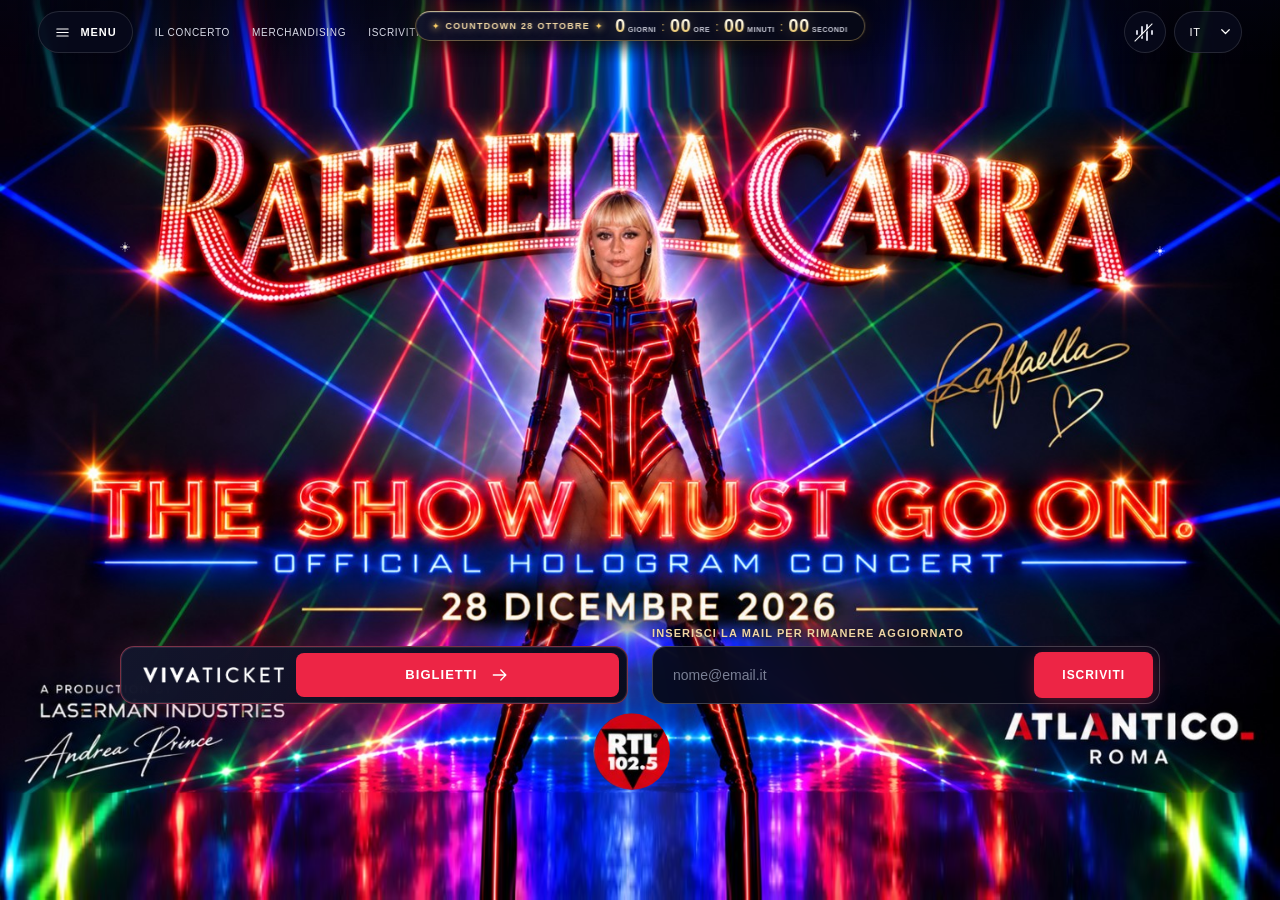
==== commit de40d054: "Add files via upload" ====
--- a/index.html
+++ b/index.html
@@ -18,6 +18,7 @@
   <script src="concert.js" defer></script>
 </head>
 <body>
+  <div id="stars-global" aria-hidden="true"></div>
   <main class="experience" aria-labelledby="event-title">
     <h1 id="event-title" class="sr-only">Raffaella Carrà — The Show Must Go On. Official Hologram Concert. 28 dicembre 2026, Atlantico Roma.</h1>
     <picture aria-hidden="true"><source media="(min-aspect-ratio: 1001/1000)" srcset="stage-background.jpg"><img class="scene-background" src="poster-exact.jpg" alt=""></picture>
@@ -30,82 +31,25 @@
         <img class="poster-art" src="poster-exact.jpg" width="864" height="1536" alt="Locandina originale: Raffaella Carrà, The Show Must Go On. Official Hologram Concert. 28 dicembre 2026, Atlantico Roma." fetchpriority="high">
       </picture>
       <div class="carra-sparkles" aria-hidden="true">
-        <svg class="sparkles-defs" style="position:absolute;width:0;height:0;overflow:hidden" aria-hidden="true">
-          <defs>
-            <!-- Core scintillante a gradiente oro & bianco diamante -->
-            <radialGradient id="spk-core" cx="50%" cy="50%" r="50%">
-              <stop offset="0%" stop-color="#ffffff"/>
-              <stop offset="18%" stop-color="#fffce8"/>
-              <stop offset="46%" stop-color="#ffe386"/>
-              <stop offset="76%" stop-color="#f5a31a"/>
-              <stop offset="100%" stop-color="#e25c10" stop-opacity="0"/>
-            </radialGradient>
-            <!-- Aureola luminosa champagne & laser magenta -->
-            <radialGradient id="spk-halo" cx="50%" cy="50%" r="50%">
-              <stop offset="0%" stop-color="#ffffff" stop-opacity="0.95"/>
-              <stop offset="26%" stop-color="#ffe699" stop-opacity="0.8"/>
-              <stop offset="56%" stop-color="#ff9933" stop-opacity="0.35"/>
-              <stop offset="85%" stop-color="#ff2654" stop-opacity="0.15"/>
-              <stop offset="100%" stop-color="#000000" stop-opacity="0"/>
-            </radialGradient>
-            <!-- Raggio anamorfico orizzontale da riflettore di scena -->
-            <linearGradient id="spk-beam" x1="0%" y1="50%" x2="100%" y2="50%">
-              <stop offset="0%" stop-color="#ffffff" stop-opacity="0"/>
-              <stop offset="25%" stop-color="#ffd57a" stop-opacity="0.35"/>
-              <stop offset="50%" stop-color="#ffffff" stop-opacity="1"/>
-              <stop offset="75%" stop-color="#ffd57a" stop-opacity="0.35"/>
-              <stop offset="100%" stop-color="#ffffff" stop-opacity="0"/>
-            </linearGradient>
+        <!-- Cluster dinamico di stelline e polvere d'oro accanto alla scritta RAFFAELLA CARRÀ -->
+        <div id="carraLetterStars" style="position:absolute;inset:0;pointer-events:none;overflow:visible"></div>
 
-            <!-- 1. Grande Diamante a 8 Punte con raggio anamorfico -->
-            <g id="sparkle-diamond">
-              <circle cx="50" cy="50" r="46" fill="url(#spk-halo)"/>
-              <ellipse cx="50" cy="50" rx="49" ry="3.5" fill="url(#spk-beam)"/>
-              <path d="M50 0 C50 32 32 50 0 50 C32 50 50 68 50 100 C50 68 68 50 100 50 C68 50 50 32 50 0 Z" fill="url(#spk-core)"/>
-              <path d="M50 18 C50 39 39 50 18 50 C39 50 50 61 50 82 C50 61 61 50 82 50 C61 50 50 39 50 18 Z" fill="#ffffff" opacity="0.92" transform="rotate(45 50 50)"/>
-              <path d="M50 26 C50 42 42 50 26 50 C42 50 50 58 50 74 C50 58 58 50 74 50 C58 50 50 42 50 26 Z" fill="#ffffff"/>
-              <circle cx="50" cy="50" r="4" fill="#ffffff"/>
-            </g>
-
-            <!-- 2. Stella Cristallina a 4 Punte coniche -->
-            <g id="sparkle-star">
-              <circle cx="40" cy="40" r="36" fill="url(#spk-halo)"/>
-              <ellipse cx="40" cy="40" rx="38" ry="2.5" fill="url(#spk-beam)"/>
-              <path d="M40 2 C40 26 26 40 2 40 C26 40 40 54 40 78 C40 54 54 40 78 40 C54 40 40 26 40 2 Z" fill="url(#spk-core)"/>
-              <path d="M40 18 C40 33 33 40 18 40 C33 40 40 47 40 62 C40 47 47 40 62 40 C47 40 40 33 40 18 Z" fill="#ffffff"/>
-              <circle cx="40" cy="40" r="3.5" fill="#ffffff"/>
-            </g>
-
-            <!-- 3. Polvere di stelle / micro-scintilla -->
-            <g id="sparkle-stardust">
-              <circle cx="20" cy="20" r="18" fill="url(#spk-halo)"/>
-              <path d="M20 2 C20 14 14 20 2 20 C14 20 20 26 20 38 C20 26 26 20 38 20 C26 20 20 14 20 2 Z" fill="#ffffff"/>
-              <circle cx="20" cy="20" r="3" fill="#ffffff"/>
-            </g>
-          </defs>
-        </svg>
-
-        <!-- Grandi stelle a diamante sui punti focali del marquee -->
-        <span class="star-point star--r-top anim-flare-1" title="Stella R"><svg viewBox="0 0 100 100"><use href="#sparkle-diamond"/></svg></span>
-        <span class="star-point star--r-bottom anim-flare-2" title="Stella R"><svg viewBox="0 0 100 100"><use href="#sparkle-diamond"/></svg></span>
-        <span class="star-point star--accent anim-flare-accent" title="Stella Accento Carrà"><svg viewBox="0 0 100 100"><use href="#sparkle-diamond"/></svg></span>
-        <span class="star-point star--a-foot anim-flare-3" title="Stella À"><svg viewBox="0 0 100 100"><use href="#sparkle-diamond"/></svg></span>
-
-        <!-- Stelle a cristallo sui vertici delle lettere -->
-        <span class="star-point star--a1-top anim-flare-2"><svg viewBox="0 0 80 80"><use href="#sparkle-star"/></svg></span>
-        <span class="star-point star--f-top anim-flare-3"><svg viewBox="0 0 80 80"><use href="#sparkle-star"/></svg></span>
-        <span class="star-point star--e-top anim-flare-1"><svg viewBox="0 0 80 80"><use href="#sparkle-star"/></svg></span>
-        <span class="star-point star--ll-top anim-flare-2"><svg viewBox="0 0 80 80"><use href="#sparkle-star"/></svg></span>
-        <span class="star-point star--c-top anim-flare-1"><svg viewBox="0 0 80 80"><use href="#sparkle-star"/></svg></span>
-        <span class="star-point star--c-swirl anim-flare-3"><svg viewBox="0 0 80 80"><use href="#sparkle-star"/></svg></span>
-        <span class="star-point star--a2-top anim-flare-2"><svg viewBox="0 0 80 80"><use href="#sparkle-star"/></svg></span>
-        <span class="star-point star--r-apex anim-flare-1"><svg viewBox="0 0 80 80"><use href="#sparkle-star"/></svg></span>
-
-        <!-- Polvere di stelle elegante lungo la curvatura -->
-        <span class="star-point star--dust-1 anim-stardust-1"><svg viewBox="0 0 40 40"><use href="#sparkle-stardust"/></svg></span>
-        <span class="star-point star--dust-2 anim-stardust-2"><svg viewBox="0 0 40 40"><use href="#sparkle-stardust"/></svg></span>
-        <span class="star-point star--dust-3 anim-stardust-1"><svg viewBox="0 0 40 40"><use href="#sparkle-stardust"/></svg></span>
-        <span class="star-point star--dust-4 anim-stardust-2"><svg viewBox="0 0 40 40"><use href="#sparkle-stardust"/></svg></span>
+        <!-- Micro-scintille a diamante delicate (10px-12px) sui vertici chiave delle lettere -->
+        <span class="micro-glint glint--r-top" title="Raffaella">
+          <svg viewBox="0 0 20 20" aria-hidden="true"><line x1="10" y1="1" x2="10" y2="19" stroke="#fff" stroke-width="0.9" stroke-linecap="round"/><line x1="1" y1="10" x2="19" y2="10" stroke="#fff" stroke-width="0.9" stroke-linecap="round"/><line x1="4.5" y1="4.5" x2="15.5" y2="15.5" stroke="#fff" stroke-width="0.6" stroke-opacity="0.8"/><line x1="15.5" y1="4.5" x2="4.5" y2="15.5" stroke="#fff" stroke-width="0.6" stroke-opacity="0.8"/><circle cx="10" cy="10" r="1.8" fill="#fff"/><circle cx="10" cy="10" r="3.5" fill="#ffe699" opacity="0.5"/></svg>
+        </span>
+        <span class="micro-glint glint--r-bot" title="Raffaella">
+          <svg viewBox="0 0 20 20" aria-hidden="true"><line x1="10" y1="1" x2="10" y2="19" stroke="#fff" stroke-width="0.9" stroke-linecap="round"/><line x1="1" y1="10" x2="19" y2="10" stroke="#fff" stroke-width="0.9" stroke-linecap="round"/><line x1="4.5" y1="4.5" x2="15.5" y2="15.5" stroke="#fff" stroke-width="0.6" stroke-opacity="0.8"/><line x1="15.5" y1="4.5" x2="4.5" y2="15.5" stroke="#fff" stroke-width="0.6" stroke-opacity="0.8"/><circle cx="10" cy="10" r="1.8" fill="#fff"/><circle cx="10" cy="10" r="3.5" fill="#ffe699" opacity="0.5"/></svg>
+        </span>
+        <span class="micro-glint glint--c-apex" title="Carrà">
+          <svg viewBox="0 0 20 20" aria-hidden="true"><line x1="10" y1="1" x2="10" y2="19" stroke="#fff" stroke-width="0.9" stroke-linecap="round"/><line x1="1" y1="10" x2="19" y2="10" stroke="#fff" stroke-width="0.9" stroke-linecap="round"/><line x1="4.5" y1="4.5" x2="15.5" y2="15.5" stroke="#fff" stroke-width="0.6" stroke-opacity="0.8"/><line x1="15.5" y1="4.5" x2="4.5" y2="15.5" stroke="#fff" stroke-width="0.6" stroke-opacity="0.8"/><circle cx="10" cy="10" r="1.8" fill="#fff"/><circle cx="10" cy="10" r="3.5" fill="#ffe699" opacity="0.5"/></svg>
+        </span>
+        <span class="micro-glint glint--accent" title="Accento Carrà">
+          <svg viewBox="0 0 20 20" aria-hidden="true"><line x1="10" y1="1" x2="10" y2="19" stroke="#fff" stroke-width="1" stroke-linecap="round"/><line x1="1" y1="10" x2="19" y2="10" stroke="#fff" stroke-width="1" stroke-linecap="round"/><line x1="4" y1="4" x2="16" y2="16" stroke="#fff" stroke-width="0.7" stroke-opacity="0.85"/><line x1="16" y1="4" x2="4" y2="16" stroke="#fff" stroke-width="0.7" stroke-opacity="0.85"/><circle cx="10" cy="10" r="2.2" fill="#fff"/><circle cx="10" cy="10" r="4.2" fill="#ffe699" opacity="0.6"/></svg>
+        </span>
+        <span class="micro-glint glint--a-foot" title="Carrà">
+          <svg viewBox="0 0 20 20" aria-hidden="true"><line x1="10" y1="1" x2="10" y2="19" stroke="#fff" stroke-width="0.9" stroke-linecap="round"/><line x1="1" y1="10" x2="19" y2="10" stroke="#fff" stroke-width="0.9" stroke-linecap="round"/><line x1="4.5" y1="4.5" x2="15.5" y2="15.5" stroke="#fff" stroke-width="0.6" stroke-opacity="0.8"/><line x1="15.5" y1="4.5" x2="4.5" y2="15.5" stroke="#fff" stroke-width="0.6" stroke-opacity="0.8"/><circle cx="10" cy="10" r="1.8" fill="#fff"/><circle cx="10" cy="10" r="3.5" fill="#ffe699" opacity="0.5"/></svg>
+        </span>
       </div>
     </div>
   </main>
@@ -127,58 +71,37 @@
     </div>
   </header>
 
-  <footer class="action-dock" id="actionDock">
-    <div class="dock-card">
-      <!-- Sezione 1: Timer Ufficiale al 28 Ottobre -->
-      <div class="countdown-section" aria-label="Countdown al 28 ottobre">
-        <div class="countdown-badge">
-          <span class="badge-sparkle" aria-hidden="true">✦</span>
-          <span class="badge-text" data-t="countdownTitle">COUNTDOWN 28 OTTOBRE</span>
-          <span class="badge-sparkle" aria-hidden="true">✦</span>
-        </div>
-        <div class="countdown-grid" role="timer" aria-live="off">
-          <div class="countdown-tile">
-            <span class="tile-val" id="cdDays">19</span>
-            <span class="tile-lbl" data-t="cdDays">GIORNI</span>
-          </div>
-          <span class="countdown-sep" aria-hidden="true">:</span>
-          <div class="countdown-tile">
-            <span class="tile-val" id="cdHours">04</span>
-            <span class="tile-lbl" data-t="cdHours">ORE</span>
-          </div>
-          <span class="countdown-sep" aria-hidden="true">:</span>
-          <div class="countdown-tile">
-            <span class="tile-val" id="cdMins">42</span>
-            <span class="tile-lbl" data-t="cdMins">MINUTI</span>
-          </div>
-          <span class="countdown-sep" aria-hidden="true">:</span>
-          <div class="countdown-tile">
-            <span class="tile-val" id="cdSecs">15</span>
-            <span class="tile-lbl" data-t="cdSecs">SECONDI</span>
-          </div>
-        </div>
+  <!-- Timer al 28 Ottobre — elegante pillola dorata sopra il dock -->
+  <div class="countdown-bar" id="countdownBar" aria-label="Countdown al 28 ottobre">
+    <div class="countdown-bar-inner">
+      <div class="cd-badge">
+        <span class="cd-sparkle" aria-hidden="true">✦</span>
+        <span class="cd-title" data-t="countdownTitle">COUNTDOWN 28 OTTOBRE</span>
+        <span class="cd-sparkle" aria-hidden="true">✦</span>
       </div>
+      <div class="cd-timer" role="timer" aria-live="off">
+        <div class="cd-unit"><span class="cd-val" id="cdDays">19</span><span class="cd-tag" data-t="cdDays">GIORNI</span></div>
+        <span class="cd-colon" aria-hidden="true">:</span>
+        <div class="cd-unit"><span class="cd-val" id="cdHours">04</span><span class="cd-tag" data-t="cdHours">ORE</span></div>
+        <span class="cd-colon" aria-hidden="true">:</span>
+        <div class="cd-unit"><span class="cd-val" id="cdMins">42</span><span class="cd-tag" data-t="cdMins">MIN</span></div>
+        <span class="cd-colon" aria-hidden="true">:</span>
+        <div class="cd-unit"><span class="cd-val" id="cdSecs">15</span><span class="cd-tag" data-t="cdSecs">SEC</span></div>
+      </div>
+    </div>
+  </div>
 
-      <div class="dock-divider" aria-hidden="true"></div>
-
-      <!-- Sezione 2: Iscrizione Mail ("Inserisci la mail per rimanere aggiornato") -->
-      <div class="email-section">
-        <form id="homeSubscribeForm" data-subscribe class="dock-email-form">
-          <label for="homeEmail" class="email-label" data-t="updatesPrompt">Inserisci la mail per rimanere aggiornato</label>
-          <div class="email-row">
-            <input id="homeEmail" name="email" type="email" required autocomplete="email" inputmode="email" placeholder="nome@email.it" aria-describedby="homeStatus" aria-label="La tua email">
-            <button type="submit" class="submit-btn" data-t="join">Iscriviti</button>
-          </div>
-        </form>
-        <div class="email-footer-row">
-          <p id="homeStatus" class="form-status" data-subscribe-status role="status" aria-live="polite"></p>
-          <button class="vivaticket-pill" id="ticketButton" type="button" data-open="ticketDialog" title="Informazioni biglietti Vivaticket">
-            <img src="vivaticket.png" width="1285" height="144" alt="Vivaticket">
-            <span data-t="vivaticketCta">Biglietti Vivaticket</span>
-            <svg viewBox="0 0 24 24" aria-hidden="true"><path d="M5 12h14m-6-6 6 6-6 6"/></svg>
-          </button>
-        </div>
-      </div>
+  <footer class="action-dock">
+    <button class="ticket-button" id="ticketButton" type="button" data-open="ticketDialog">
+      <img src="vivaticket.png" width="1285" height="144" alt="Vivaticket">
+      <span class="ticket-label"><span data-t="tickets">Biglietti</span><svg viewBox="0 0 24 24" aria-hidden="true"><path d="M4 12h15m-6-6 6 6-6 6"/></svg></span>
+    </button>
+    <div class="home-signup">
+      <form id="homeSubscribeForm" data-subscribe>
+        <label for="homeEmail" data-t="updatesPrompt">Inserisci la mail per rimanere aggiornato</label>
+        <div class="email-row"><input id="homeEmail" name="email" type="email" required autocomplete="email" inputmode="email" placeholder="nome@email.it" aria-describedby="homeStatus" aria-label="La tua email"><button type="submit" data-t="join">Iscriviti</button></div>
+      </form>
+      <p id="homeStatus" class="form-status" data-subscribe-status role="status" aria-live="polite"></p>
     </div>
     <span class="audio-status sr-only" id="audioStatus" role="status" aria-live="polite"></span>
   </footer>
--- a/concert.css
+++ b/concert.css
@@ -137,408 +137,51 @@
 /* ==========================================================================
    OFFICIAL COUNTDOWN & EMAIL SUBSCRIPTION DOCK (SHARED BASE STYLES)
    ========================================================================== */
-.action-dock {
-  position: fixed;
-  z-index: 10;
-  display: flex;
-  justify-content: center;
-  align-items: center;
-  pointer-events: none;
-}
-
-.dock-card {
-  pointer-events: all;
-  background: linear-gradient(135deg, rgba(16, 19, 44, 0.94) 0%, rgba(7, 9, 23, 0.97) 100%);
-  border: 1px solid rgba(232, 196, 106, 0.38);
-  border-top-color: rgba(255, 238, 186, 0.65);
-  border-radius: 18px;
-  box-shadow: 0 12px 40px rgba(0, 0, 0, 0.85), 0 0 24px rgba(200, 146, 42, 0.15), inset 0 1px 0 rgba(255, 255, 255, 0.12);
-  backdrop-filter: blur(20px);
-  -webkit-backdrop-filter: blur(20px);
-  display: flex;
-  box-sizing: border-box;
-}
-
-.countdown-section {
-  display: flex;
-  flex-direction: column;
-  align-items: center;
-  gap: 8px;
-  flex-shrink: 0;
-}
-
-.countdown-badge {
-  display: flex;
-  align-items: center;
-  gap: 7px;
-  font-size: 10.5px;
-  font-weight: 700;
-  letter-spacing: 0.15em;
-  text-transform: uppercase;
-  color: #eed5a3;
-  text-shadow: 0 0 12px rgba(238, 213, 163, 0.45);
-}
-
-.badge-sparkle {
-  color: #ffd269;
-  font-size: 9px;
-  filter: drop-shadow(0 0 4px #ffd269);
-  animation: badge-glint 2.2s infinite alternate ease-in-out;
-}
-
-@keyframes badge-glint {
-  0% { opacity: 0.6; transform: scale(0.9); }
-  100% { opacity: 1; transform: scale(1.18); }
-}
-
-.countdown-grid {
-  display: flex;
-  flex-direction: row;
-  align-items: center;
-  justify-content: center;
-  gap: 6px;
-}
-
-.countdown-tile {
-  background: rgba(4, 6, 17, 0.85);
-  border: 1px solid rgba(232, 196, 106, 0.32);
-  border-top-color: rgba(255, 240, 200, 0.55);
-  border-radius: 9px;
-  padding: 6px 12px;
-  min-width: 56px;
-  display: flex;
-  flex-direction: column;
-  align-items: center;
-  justify-content: center;
-  box-shadow: 0 4px 14px rgba(0, 0, 0, 0.6), inset 0 1px 0 rgba(255, 255, 255, 0.08);
-  transition: border-color 0.3s;
-}
-
-.countdown-tile:hover {
-  border-color: rgba(232, 196, 106, 0.65);
-}
-
-.tile-val {
-  font-family: 'Bebas Neue', 'Montserrat', sans-serif;
-  font-size: 27px;
-  line-height: 1;
-  font-weight: 700;
-  letter-spacing: 0.05em;
-  background: linear-gradient(180deg, #ffffff 0%, #fff4d2 45%, #e8c46a 80%, #c8922a 100%);
-  -webkit-background-clip: text;
-  -webkit-text-fill-color: transparent;
-  background-clip: text;
-  filter: drop-shadow(0 0 10px rgba(232, 196, 106, 0.45));
-  font-variant-numeric: tabular-nums;
-}
-
-.tile-lbl {
-  font-family: 'Montserrat', sans-serif;
-  font-size: 7.5px;
-  font-weight: 600;
-  letter-spacing: 0.12em;
-  text-transform: uppercase;
-  color: #c9cbd8;
-  margin-top: 3px;
-}
-
-.countdown-sep {
-  font-family: 'Bebas Neue', sans-serif;
-  font-size: 20px;
-  color: #e8c46a;
-  text-shadow: 0 0 8px rgba(232, 196, 106, 0.6);
-  opacity: 0.85;
-  margin-bottom: 12px;
-  animation: sep-blink 1s steps(1) infinite;
-}
-
-@keyframes sep-blink {
-  0%, 100% { opacity: 0.9; }
-  50% { opacity: 0.3; }
-}
-
-.dock-divider {
-  background: linear-gradient(180deg, transparent 0%, rgba(232, 196, 106, 0.45) 50%, transparent 100%);
-  flex-shrink: 0;
-}
-
-.email-section {
-  display: flex;
-  flex-direction: column;
-  gap: 7px;
-  flex: 1;
-  min-width: 0;
-}
-
-.email-label {
-  display: block;
-  font-size: 11px;
-  font-weight: 600;
-  letter-spacing: 0.08em;
-  text-transform: uppercase;
-  color: #eed5a3;
-  text-shadow: 0 1px 4px rgba(0, 0, 0, 0.8);
-  white-space: nowrap;
-  overflow: hidden;
-  text-overflow: ellipsis;
-}
-
-.dock-email-form {
-  display: flex;
-  flex-direction: column;
-  gap: 6px;
-  width: 100%;
-}
-
-.dock-card .email-row {
-  display: flex;
-  align-items: center;
-  gap: 8px;
-  height: 48px;
-  padding: 4px 5px;
-  border-radius: 11px;
-  background: rgba(4, 6, 17, 0.92);
-  border: 1px solid rgba(255, 255, 255, 0.22);
-  backdrop-filter: blur(14px);
-  box-shadow: inset 0 2px 6px rgba(0, 0, 0, 0.5);
-  transition: border-color 0.2s, box-shadow 0.2s;
-}
-
-.dock-card .email-row:focus-within {
-  border-color: #eed5a3;
-  box-shadow: 0 0 20px rgba(238, 213, 163, 0.35);
-}
-
-.dock-card .email-row input {
-  flex: 1;
-  min-width: 0;
-  background: transparent;
-  border: 0;
-  outline: none;
-  color: #ffffff;
-  font-size: 14px;
-  padding: 0 12px;
-}
-
-.dock-card .email-row input::placeholder {
-  color: #888d9f;
-  font-size: 13px;
-}
-
-.submit-btn {
-  height: 100%;
-  min-height: 38px;
-  padding: 0 22px;
-  background: linear-gradient(135deg, #ed2545 0%, #c41230 100%);
-  border: 1px solid rgba(255, 120, 140, 0.4);
-  border-radius: 8px;
-  color: #ffffff;
-  font-size: 12px;
-  font-weight: 700;
-  letter-spacing: 0.08em;
-  text-transform: uppercase;
-  box-shadow: 0 4px 14px rgba(237, 37, 69, 0.4);
-  transition: transform 0.2s, background 0.2s, box-shadow 0.2s;
-  flex-shrink: 0;
-  cursor: pointer;
-}
-
-.submit-btn:hover {
-  transform: translateY(-1px);
-  background: linear-gradient(135deg, #ff3859 0%, #db1737 100%);
-  box-shadow: 0 6px 20px rgba(237, 37, 69, 0.6);
-}
-
-.submit-btn:active {
-  transform: translateY(0);
-}
-
-.email-footer-row {
-  display: flex;
-  align-items: center;
-  justify-content: space-between;
-  gap: 12px;
-  min-height: 20px;
-}
-
-.email-footer-row .form-status {
-  margin: 0;
-  font-size: 11px;
-  color: #ffd269;
-}
-
-.vivaticket-pill {
-  display: inline-flex;
-  align-items: center;
-  gap: 7px;
-  background: rgba(255, 255, 255, 0.06);
-  border: 1px solid rgba(255, 255, 255, 0.16);
-  border-radius: 20px;
-  padding: 3px 10px;
-  color: #d1d3e2;
-  font-size: 10px;
-  font-weight: 600;
-  letter-spacing: 0.06em;
-  text-transform: uppercase;
-  cursor: pointer;
-  transition: background 0.2s, border-color 0.2s, color 0.2s;
-  margin-left: auto;
-}
-
-.vivaticket-pill img {
-  width: 58px !important;
-  max-width: 68px !important;
-  height: auto !important;
-  max-height: 20px !important;
-  object-fit: contain;
-  opacity: 0.9;
-  filter: brightness(1.1);
-  flex-shrink: 0;
-}
-
-.vivaticket-pill svg {
-  width: 12px;
-  height: 12px;
-  stroke-width: 2;
-  transition: transform 0.2s;
-}
-
-.vivaticket-pill:hover {
-  background: rgba(237, 37, 69, 0.18);
-  border-color: rgba(237, 37, 69, 0.5);
-  color: #ffffff;
-}
-
-.vivaticket-pill:hover svg {
-  transform: translateX(2px);
-}
-
-/* ══ DESKTOP SPECIFIC LAYOUT ══ */
 @media(min-aspect-ratio:1001/1000){
   .poster-frame{inset:0}
   .poster-art{width:min(100vw,177.777778vh);height:auto;max-width:100%;max-height:100%}
   .scene-background{inset:0;width:100%;height:100%;filter:brightness(.72);opacity:1;object-fit:cover}
   .scene-shade{background:none}.scene-lasers{opacity:.18}
-  .action-dock {
-    top: calc(50% + min(13.6vw, 24vh));
-    bottom: auto;
-    left: 50%;
-    right: auto;
-    transform: translateX(-50%);
-    width: min(980px, 88vw);
-    height: auto;
-  }
-  .dock-card {
-    width: 100%;
-    flex-direction: row;
-    align-items: center;
-    gap: 22px;
-    padding: 14px 24px;
-  }
-  .dock-divider {
-    width: 1px;
-    height: 64px;
-  }
+  .action-dock{top:calc(50% + min(13.8vw,24.5vh));bottom:auto;left:50%;right:auto;transform:translateX(-50%);width:min(1040px,86vw);height:auto;flex-direction:row;align-items:flex-end;gap:24px}
+  .ticket-button{width:calc((100% - 24px)/2);min-width:0;height:58px;flex-shrink:0;padding:6px 8px 6px 22px;border-radius:14px;background:linear-gradient(135deg,rgba(20,22,45,.94),rgba(9,11,26,.98));border:1px solid rgba(255,92,116,.45);box-shadow:0 4px 30px rgba(237,37,69,.22),0 0 0 1px rgba(255,255,255,.08) inset}
+  .ticket-button>img{width:clamp(120px,11vw,150px);max-height:28px;object-fit:contain;flex-shrink:0}
+  .ticket-label{flex:1;min-width:140px;height:100%;border-radius:8px;font-size:13px;font-weight:700;letter-spacing:.08em;padding:0 22px;gap:12px;display:flex;align-items:center;justify-content:center}
+  .ticket-label svg{width:20px;height:20px}
+  .home-signup{width:calc((100% - 24px)/2)}
+  .home-signup label{margin-bottom:7px;font-size:11px;font-weight:600;letter-spacing:.1em;text-transform:uppercase;color:#eed5a3;text-shadow:0 1px 4px rgba(0,0,0,.8);display:block}
+  .home-signup .email-row{height:58px;padding:5px 6px;border-radius:14px;gap:8px;background:rgba(7,10,27,.94);border:1px solid rgba(255,255,255,.22);backdrop-filter:blur(14px);display:flex;align-items:center}
+  .home-signup .email-row:focus-within{border-color:#eed5a3;box-shadow:0 0 24px rgba(238,213,163,.3)}
+  .home-signup .email-row input{font-size:14px;padding:0 14px;flex:1;min-width:0;color:#fff}
+  .home-signup .email-row button{min-height:46px;height:100%;padding:0 28px;font-size:12px;font-weight:700;letter-spacing:.08em;border-radius:8px;text-transform:uppercase;box-shadow:0 4px 18px rgba(237,37,69,.35)}
   .controls{background:linear-gradient(#0304119c,transparent)}
 }
-
 @media(min-aspect-ratio:1001/1000) and (min-width:1300px) and (min-height:680px){
-  .action-dock{width:min(1080px,88vw)}
-}
-
+  .action-dock{width:min(1140px,88vw);gap:28px}
+  .ticket-button{width:calc((100% - 28px)/2);height:62px;border-radius:14px}
+  .ticket-button>img{width:155px}
+  .ticket-label{font-size:14px}
+  .home-signup{width:calc((100% - 28px)/2)}
+  .home-signup .email-row{height:62px;border-radius:14px}
+  .home-signup .email-row input{font-size:15px;padding:0 16px}
+  .home-signup .email-row button{min-height:50px;padding:0 32px;font-size:13px}
+  .home-signup label{font-size:11.5px;margin-bottom:8px}
+}
 @media(max-height:580px) and (min-aspect-ratio:1001/1000){
-  .action-dock{top:auto;bottom:16px;width:min(90vw,680px)}
-  .dock-card{padding:8px 16px;gap:14px}
-  .tile-val{font-size:20px}
-  .countdown-tile{min-width:44px;padding:3px 6px}
-  .dock-card .email-row{height:38px}
-  .submit-btn{min-height:30px;padding:0 14px;font-size:10px}
+  .action-dock{top:30%;left:2%;right:auto;transform:none;bottom:auto;width:24vw;max-width:220px;flex-direction:column;align-items:stretch;gap:6px}
+  .ticket-button{width:100%;height:34px;padding:4px 5px 4px 9px;gap:8px}.ticket-button>img{width:80px}.ticket-label{font-size:9px;padding:0 7px;gap:5px}.ticket-label svg{width:12px}
+  .home-signup{width:100%}.home-signup label{font-size:8px;margin-bottom:3px}.home-signup .email-row{height:34px;padding:3px}.home-signup .email-row input{font-size:13px;padding:2px 5px}.home-signup .email-row button{min-height:26px;padding:0 9px;font-size:10px}
 }
 
 /* One continuous scene reaches every edge; the poster centre stays undistorted. */
 .poster-canvas{position:absolute;inset:0;width:100%;height:100%;display:block}
 .poster-frame.is-rendered .poster-art{opacity:0}
-
-/* ══ MOBILE SPECIFIC LAYOUT ══ */
 @media(max-aspect-ratio:1/1){
   .poster-frame{inset:env(safe-area-inset-top) 0 calc(62px + env(safe-area-inset-bottom))}
-  .action-dock {
-    display: flex !important;
-    position: fixed;
-    z-index: 10;
-    left: 50%;
-    transform: translateX(-50%);
-    top: var(--poster-ticket-y, 61%);
-    bottom: auto;
-    width: min(370px, 92vw);
-    padding: 0;
-  }
-  .dock-card {
-    width: 100%;
-    flex-direction: column;
-    align-items: stretch;
-    gap: 9px;
-    padding: 11px 13px;
-    border-radius: 16px;
-  }
-  .dock-divider {
-    width: 100%;
-    height: 1px;
-    background: linear-gradient(90deg, transparent 0%, rgba(232, 196, 106, 0.35) 50%, transparent 100%);
-  }
-  .countdown-badge {
-    font-size: 8.5px;
-    letter-spacing: 0.12em;
-  }
-  .countdown-grid {
-    gap: 4px;
-    width: 100%;
-  }
-  .countdown-tile {
-    min-width: 46px;
-    padding: 4px 6px;
-  }
-  .tile-val {
-    font-size: 21px;
-  }
-  .tile-lbl {
-    font-size: 6.5px;
-  }
-  .countdown-sep {
-    font-size: 15px;
-    margin-bottom: 6px;
-  }
-  .email-label {
-    font-size: 9px;
-    text-align: center;
-  }
-  .dock-card .email-row {
-    height: 40px;
-    padding: 3px 4px;
-  }
-  .dock-card .email-row input {
-    font-size: 13px;
-    padding: 0 8px;
-  }
-  .submit-btn {
-    min-height: 32px;
-    padding: 0 16px;
-    font-size: 11px;
-  }
-  .email-footer-row {
-    flex-direction: column;
-    align-items: center;
-    gap: 5px;
-  }
-  .vivaticket-pill {
-    margin: 0 auto;
-    font-size: 8.5px;
-    padding: 2px 8px;
-  }
-  .vivaticket-pill img {
-    width: 48px !important;
-    max-height: 16px !important;
-  }
+  .action-dock{display:contents}
+  .action-dock .ticket-button{position:fixed;z-index:5;left:50%;top:var(--poster-ticket-y,63%);transform:translateX(-50%);width:min(340px,88vw);height:44px;min-width:0;animation:none}
+  .action-dock .ticket-button:hover{transform:translateX(-50%) translateY(-2px)}
+  .action-dock .home-signup{position:fixed;z-index:5;left:50%;bottom:calc(6px + env(safe-area-inset-bottom));transform:translateX(-50%);width:min(390px,94vw)}
+  .home-signup .email-row{height:42px}
   .controls{height:46px}.quiet-button,.icon-button,.language-control select{height:36px;min-height:36px}
 }
 
@@ -551,62 +194,137 @@
   .primary-button{min-height:52px;font-size:13px;border-radius:9px}
 }
 
-/* ══ SPARKLES EFFECT (RAFFAELLA CARRÀ) ══ */
-.carra-sparkles{position:absolute;left:var(--poster-x,0px);top:var(--poster-y,0px);width:var(--poster-w,100%);height:var(--poster-h,100%);pointer-events:none;z-index:6;overflow:visible}
-.star-point{position:absolute;display:block;transform:translate(-50%,-50%);transform-origin:center center;filter:drop-shadow(0 0 6px rgba(255,230,140,.95)) drop-shadow(0 0 16px rgba(255,140,50,.7));will-change:transform,opacity;pointer-events:none}
-.star-point svg{display:block;width:100%;height:100%}
-.carra-sparkles.is-hovered .star-point{filter:drop-shadow(0 0 10px rgba(255,240,160,1)) drop-shadow(0 0 24px rgba(255,160,60,.95))}
-
-.anim-sparkle-1{animation:carra-twinkle-1 var(--spk-dur,2.6s) var(--spk-delay,0s) ease-in-out infinite alternate}
-.anim-sparkle-2{animation:carra-twinkle-2 var(--spk-dur,3.1s) var(--spk-delay,.4s) ease-in-out infinite alternate}
-.anim-sparkle-3{animation:carra-twinkle-3 var(--spk-dur,2.2s) var(--spk-delay,.8s) ease-in-out infinite alternate}
-.anim-sparkle-accent{animation:carra-twinkle-accent var(--spk-dur,2.4s) var(--spk-delay,.2s) ease-in-out infinite alternate}
-.anim-stardust{animation:carra-stardust var(--spk-dur,1.8s) var(--spk-delay,0s) ease-in-out infinite alternate}
-
-@keyframes carra-twinkle-1{0%{opacity:.15;transform:translate(-50%,-50%) scale(.35) rotate(0deg)}35%{opacity:.9;transform:translate(-50%,-50%) scale(1.1) rotate(18deg);filter:drop-shadow(0 0 10px rgba(255,245,190,1)) drop-shadow(0 0 24px rgba(255,170,60,.9))}65%{opacity:.4;transform:translate(-50%,-50%) scale(.75) rotate(32deg)}100%{opacity:1;transform:translate(-50%,-50%) scale(1.25) rotate(45deg);filter:drop-shadow(0 0 12px rgba(255,255,220,1)) drop-shadow(0 0 28px rgba(255,180,70,.95))}}
-@keyframes carra-twinkle-2{0%{opacity:.95;transform:translate(-50%,-50%) scale(1.2) rotate(45deg);filter:drop-shadow(0 0 11px rgba(255,240,180,1)) drop-shadow(0 0 24px rgba(255,160,50,.85))}40%{opacity:.2;transform:translate(-50%,-50%) scale(.4) rotate(20deg)}75%{opacity:.85;transform:translate(-50%,-50%) scale(1.05) rotate(-10deg)}100%{opacity:.1;transform:translate(-50%,-50%) scale(.25) rotate(-25deg)}}
-@keyframes carra-twinkle-3{0%{opacity:.2;transform:translate(-50%,-50%) scale(.45) rotate(15deg)}50%{opacity:1;transform:translate(-50%,-50%) scale(1.2) rotate(35deg);filter:drop-shadow(0 0 9px rgba(255,245,200,1)) drop-shadow(0 0 20px rgba(255,150,45,.8))}100%{opacity:.25;transform:translate(-50%,-50%) scale(.5) rotate(55deg)}}
-@keyframes carra-twinkle-accent{0%{opacity:.3;transform:translate(-50%,-50%) scale(.6) rotate(0deg)}30%{opacity:1;transform:translate(-50%,-50%) scale(1.35) rotate(25deg);filter:drop-shadow(0 0 14px rgba(255,255,230,1)) drop-shadow(0 0 32px rgba(255,190,70,1)) drop-shadow(0 0 45px rgba(237,37,69,.7))}60%{opacity:.5;transform:translate(-50%,-50%) scale(.85) rotate(45deg)}100%{opacity:.95;transform:translate(-50%,-50%) scale(1.2) rotate(70deg);filter:drop-shadow(0 0 10px rgba(255,245,200,1)) drop-shadow(0 0 25px rgba(255,170,60,.85))}}
-@keyframes carra-stardust{0%{opacity:.1;transform:translate(-50%,-50%) scale(.4)}50%{opacity:.9;transform:translate(-50%,-50%) scale(1.1);filter:drop-shadow(0 0 6px #fff)}100%{opacity:.15;transform:translate(-50%,-50%) scale(.5)}}
-
-/* Desktop coordinates for horizontal poster (1536x864) */
+/* ══ COUNTDOWN 28 OTTOBRE — Raffinata barra dorata fluttuante ══ */
+.countdown-bar {
+  position: fixed;
+  z-index: 6;
+  left: 50%;
+  transform: translateX(-50%);
+  display: flex;
+  align-items: center;
+  justify-content: center;
+  pointer-events: all;
+  transition: opacity 0.3s ease, transform 0.3s ease;
+}
+
+.countdown-bar-inner {
+  display: inline-flex;
+  align-items: center;
+  gap: 12px;
+  padding: 5px 16px;
+  border-radius: 999px;
+  background: linear-gradient(135deg, rgba(16, 18, 42, 0.94) 0%, rgba(6, 8, 22, 0.97) 100%);
+  border: 1px solid rgba(232, 196, 106, 0.42);
+  border-top-color: rgba(255, 238, 186, 0.72);
+  box-shadow: 0 4px 18px rgba(0, 0, 0, 0.75), 0 0 14px rgba(200, 146, 42, 0.16), inset 0 1px 0 rgba(255, 255, 255, 0.12);
+  backdrop-filter: blur(14px);
+  -webkit-backdrop-filter: blur(14px);
+}
+
+.countdown-bar .cd-badge {
+  display: inline-flex;
+  align-items: center;
+  gap: 5px;
+  font-family: 'Montserrat', sans-serif;
+  font-size: 9px;
+  font-weight: 700;
+  letter-spacing: 0.14em;
+  text-transform: uppercase;
+  color: #eed5a3;
+  text-shadow: 0 0 8px rgba(238, 213, 163, 0.5);
+  white-space: nowrap;
+}
+
+.countdown-bar .cd-sparkle {
+  color: #ffd269;
+  font-size: 7.5px;
+  filter: drop-shadow(0 0 3px #ffd269);
+  animation: badgeGlint 2s infinite alternate ease-in-out;
+}
+
+@keyframes badgeGlint {
+  0% { opacity: 0.5; transform: scale(0.85); }
+  100% { opacity: 1; transform: scale(1.2); }
+}
+
+.countdown-bar .cd-timer {
+  display: inline-flex;
+  align-items: center;
+  gap: 4px;
+}
+
+.countdown-bar .cd-unit {
+  display: inline-flex;
+  align-items: baseline;
+  gap: 2px;
+}
+
+.countdown-bar .cd-val {
+  font-family: 'Bebas Neue', 'Montserrat', sans-serif;
+  font-size: 18px;
+  line-height: 1;
+  font-weight: 700;
+  letter-spacing: 0.04em;
+  background: linear-gradient(180deg, #ffffff 0%, #fff2cb 45%, #e8c46a 85%, #c8922a 100%);
+  -webkit-background-clip: text;
+  -webkit-text-fill-color: transparent;
+  background-clip: text;
+  filter: drop-shadow(0 0 8px rgba(232, 196, 106, 0.4));
+  font-variant-numeric: tabular-nums;
+}
+
+.countdown-bar .cd-tag {
+  font-family: 'Montserrat', sans-serif;
+  font-size: 7px;
+  font-weight: 600;
+  letter-spacing: 0.08em;
+  text-transform: uppercase;
+  color: #c9cbd8;
+}
+
+.countdown-bar .cd-colon {
+  font-family: 'Bebas Neue', sans-serif;
+  font-size: 13px;
+  color: #e8c46a;
+  text-shadow: 0 0 6px rgba(232, 196, 106, 0.6);
+  opacity: 0.85;
+  margin: 0 1px;
+  line-height: 1;
+}
+
 @media(min-aspect-ratio:1001/1000){
-  .star--left-1{left:8.6%;top:5.2%;width:42px;height:42px}
-  .star--left-2{left:6.2%;top:13.8%;width:30px;height:30px}
-  .star--left-3{left:8.2%;top:22.5%;width:34px;height:34px}
-  .star--left-dust-1{left:5.4%;top:8.5%;width:14px;height:14px}
-  .star--left-dust-2{left:9.8%;top:17.2%;width:12px;height:12px}
-  .star--right-accent{left:89.6%;top:4.8%;width:44px;height:44px}
-  .star--right-1{left:93.6%;top:11.8%;width:34px;height:34px}
-  .star--right-2{left:91.8%;top:20.8%;width:32px;height:32px}
-  .star--right-3{left:95.0%;top:6.2%;width:22px;height:22px}
-  .star--right-dust-1{left:87.8%;top:14.8%;width:14px;height:14px}
-  .star--right-dust-2{left:94.2%;top:17.5%;width:12px;height:12px}
-  .star--arch-1{left:19.5%;top:8.0%;width:22px;height:22px}
-  .star--arch-2{left:31.5%;top:11.2%;width:20px;height:20px}
-  .star--arch-3{left:67.5%;top:11.8%;width:20px;height:20px}
-  .star--arch-4{left:79.5%;top:7.8%;width:22px;height:22px}
-}
-
-/* Mobile coordinates for vertical poster (864x1536) */
-@media(max-aspect-ratio:1/1){
-  .star--left-1{left:4.0%;top:5.2%;width:30px;height:30px}
-  .star--left-2{left:1.8%;top:11.8%;width:22px;height:22px}
-  .star--left-3{left:3.5%;top:18.2%;width:24px;height:24px}
-  .star--left-dust-1{left:1.2%;top:7.5%;width:10px;height:10px}
-  .star--left-dust-2{left:5.2%;top:14.8%;width:9px;height:9px}
-  .star--right-accent{left:94.2%;top:5.2%;width:32px;height:32px}
-  .star--right-1{left:97.2%;top:11.5%;width:24px;height:24px}
-  .star--right-2{left:95.2%;top:18.0%;width:22px;height:22px}
-  .star--right-3{left:97.8%;top:6.8%;width:16px;height:16px}
-  .star--right-dust-1{left:92.5%;top:13.8%;width:10px;height:10px}
-  .star--right-dust-2{left:96.8%;top:15.2%;width:9px;height:9px}
-  .star--arch-1{left:15.5%;top:8.0%;width:16px;height:16px}
-  .star--arch-2{left:27.0%;top:11.0%;width:15px;height:15px}
-  .star--arch-3{left:72.0%;top:11.2%;width:15px;height:15px}
-  .star--arch-4{left:83.5%;top:7.6%;width:16px;height:16px}
-}
-
-@media(prefers-reduced-motion:reduce){
-  .star-point{animation:none!important;opacity:.85!important}
-}
+  .countdown-bar {
+    top: 11px;
+    z-index: 100;
+  }
+}
+
+@media(max-aspect-ratio:1/1){
+  .countdown-bar {
+    top: calc(var(--poster-ticket-y, 63%) + 46px);
+    width: auto;
+    max-width: 94vw;
+  }
+  .countdown-bar-inner {
+    padding: 3px 10px;
+    gap: 6px;
+  }
+  .countdown-bar .cd-badge {
+    font-size: 7.2px;
+    letter-spacing: 0.08em;
+    gap: 4px;
+  }
+  .countdown-bar .cd-timer {
+    gap: 3px;
+  }
+  .countdown-bar .cd-val {
+    font-size: 14px;
+  }
+  .countdown-bar .cd-tag {
+    font-size: 5.5px;
+    letter-spacing: 0.04em;
+  }
+  .countdown-bar .cd-colon {
+    font-size: 11px;
+  }
+}
--- a/sparkles-elegant.css
+++ b/sparkles-elegant.css
@@ -1,9 +1,87 @@
 /* ==========================================================================
-   RAFFAELLA CARRÀ — LUXURY DIAMOND SPARKLES EFFECT
-   Alta eleganza, brillantezza cristallina, visibilità eccellente.
-   Ispirato alle luci scintillanti del marquee di Broadway & Hollywood.
+   RAFFAELLA CARRÀ — STELLINE ELEGANTI ISPIRATE A RAFFAELLACARRAOFFICIAL.COM
+   Stelline delicate, puntiformi, bagliore dorato naturale e micro-scintille.
    ========================================================================== */
 
+/* ══ 1. SFONDO STELLATO GLOBALE (raffaellacarraofficial.com) ══ */
+#stars-global {
+  position: fixed;
+  inset: 0;
+  pointer-events: none;
+  z-index: 2;
+  overflow: hidden;
+  mix-blend-mode: screen;
+}
+
+/* Stelline puntiformi con bagliore caldo champagne/oro */
+.s {
+  position: absolute;
+  border-radius: 50%;
+  background: #ffffff;
+  opacity: 0;
+  pointer-events: none;
+  will-change: opacity, transform;
+  animation: twinkle var(--d, 2.5s) var(--dl, 0s) ease-in-out infinite;
+}
+
+@keyframes twinkle {
+  0%, 100% {
+    opacity: 0;
+    transform: scale(0.3);
+  }
+  50% {
+    opacity: var(--op, 0.85);
+    transform: scale(1);
+  }
+}
+
+/* Stardust sparks: particelle d'oro che risalgono morbidamente */
+.spk {
+  position: absolute;
+  border-radius: 50%;
+  opacity: 0;
+  pointer-events: none;
+  background: radial-gradient(circle, #ffffff 0%, #f9edca 30%, #e8c46a 65%, transparent 100%);
+  will-change: opacity, transform;
+  animation: spkUp var(--d, 5s) var(--dl, 0s) ease-in infinite;
+}
+
+@keyframes spkUp {
+  0% {
+    opacity: 0;
+    transform: translate(0, 0) scale(0.4);
+  }
+  8% {
+    opacity: 1;
+  }
+  80% {
+    opacity: 0.45;
+  }
+  100% {
+    opacity: 0;
+    transform: translate(var(--tx, 0px), var(--ty, -140px)) scale(0.08);
+  }
+}
+
+/* Stelle cadenti delicate */
+.shooting-star {
+  position: absolute;
+  height: 1px;
+  background: linear-gradient(90deg, rgba(255, 255, 255, 0), rgba(255, 245, 200, 0.85) 55%, #ffffff);
+  border-radius: 2px;
+  box-shadow: 0 0 5px rgba(255, 235, 150, 0.9);
+  opacity: 0;
+  pointer-events: none;
+  animation: shoot var(--dur, 0.8s) ease-out forwards;
+}
+
+@keyframes shoot {
+  0%   { opacity: 0; transform: translateX(0); }
+  10%  { opacity: 1; }
+  100% { opacity: 0; transform: translateX(200px); }
+}
+
+/* ══ 2. CLUSTER STELLINE ACCANTO ALLA SCRITTA "RAFFAELLA CARRÀ" ══ */
 .carra-sparkles {
   position: absolute;
   left: var(--poster-x, 0px);
@@ -13,233 +91,78 @@
   pointer-events: none;
   z-index: 6;
   overflow: visible;
-  opacity: 1;
-  transition: filter 0.4s ease;
+  mix-blend-mode: screen;
 }
 
-.carra-sparkles.is-hovered {
-  filter: brightness(1.22) saturate(1.15);
+/* Micro-glints sui vertici chiave (10px–12px max, delicatissimi, non invadenti) */
+.micro-glint {
+  position: absolute;
+  width: var(--sz, 11px);
+  height: var(--sz, 11px);
+  transform: translate(-50%, -50%);
+  pointer-events: none;
+  mix-blend-mode: screen;
+  will-change: opacity, transform, filter;
+  animation: microTwinkle var(--d, 3.2s) var(--dl, 0s) ease-in-out infinite;
 }
 
-.star-point {
-  position: absolute;
-  display: block;
-  transform: translate(-50%, -50%);
-  transform-origin: center center;
-  mix-blend-mode: screen;
-  pointer-events: none;
-  will-change: transform, opacity, filter;
-  /* Brillante bagliore a diamante: nucleo bianco puro + aureola champagne + alone oro caldo */
-  filter:
-    drop-shadow(0 0 3px #ffffff)
-    drop-shadow(0 0 10px rgba(255, 238, 170, 0.95))
-    drop-shadow(0 0 24px rgba(245, 175, 45, 0.75));
-  transition: filter 0.35s ease;
-}
-
-.star-point svg {
+.micro-glint svg {
   display: block;
   width: 100%;
   height: 100%;
   overflow: visible;
 }
 
-.carra-sparkles.is-hovered .star-point {
-  filter:
-    drop-shadow(0 0 5px #ffffff)
-    drop-shadow(0 0 16px rgba(255, 245, 205, 1))
-    drop-shadow(0 0 35px rgba(255, 185, 60, 0.95))
-    drop-shadow(0 0 50px rgba(237, 37, 69, 0.5));
-}
-
-/* ══ Animazioni Scintillanti Organiche ══ */
-.anim-flare-1 {
-  animation: carra-diamond-flare 3.2s 0s cubic-bezier(0.4, 0, 0.2, 1) infinite;
-}
-
-.anim-flare-2 {
-  animation: carra-diamond-flare 3.8s 1.1s cubic-bezier(0.4, 0, 0.2, 1) infinite;
-}
-
-.anim-flare-3 {
-  animation: carra-diamond-flare 3.5s 2.2s cubic-bezier(0.4, 0, 0.2, 1) infinite;
-}
-
-/* L'iconico accento sulla À di CARRÀ: il diamante più maestoso e brillante */
-.anim-flare-accent {
-  animation: carra-accent-flare 2.9s 0.4s cubic-bezier(0.4, 0, 0.2, 1) infinite;
-}
-
-.anim-stardust-1 {
-  animation: carra-stardust-shimmer 2.6s 0.2s ease-in-out infinite alternate;
-}
-
-.anim-stardust-2 {
-  animation: carra-stardust-shimmer 3.1s 1.5s ease-in-out infinite alternate;
-}
-
-@keyframes carra-diamond-flare {
-  0% {
-    opacity: 0.40;
-    transform: translate(-50%, -50%) scale(0.75) rotate(0deg);
+@keyframes microTwinkle {
+  0%, 100% {
+    opacity: 0.12;
+    transform: translate(-50%, -50%) scale(0.6) rotate(0deg);
   }
-  28% {
-    opacity: 0.60;
-    transform: translate(-50%, -50%) scale(0.92) rotate(4deg);
-  }
-  48% {
-    /* Scintilla a diamante: picco di luce vivido */
+  50% {
     opacity: 1;
-    transform: translate(-50%, -50%) scale(1.35) rotate(14deg);
-    filter:
-      drop-shadow(0 0 6px #ffffff)
-      drop-shadow(0 0 18px rgba(255, 245, 210, 1))
-      drop-shadow(0 0 34px rgba(255, 190, 60, 0.95));
-  }
-  64% {
-    opacity: 0.75;
-    transform: translate(-50%, -50%) scale(1.02) rotate(8deg);
-  }
-  82% {
-    opacity: 0.48;
-    transform: translate(-50%, -50%) scale(0.82) rotate(2deg);
-  }
-  100% {
-    opacity: 0.40;
-    transform: translate(-50%, -50%) scale(0.75) rotate(0deg);
+    transform: translate(-50%, -50%) scale(1.15) rotate(15deg);
+    filter: drop-shadow(0 0 2px #ffffff) drop-shadow(0 0 6px rgba(255, 238, 170, 0.85));
   }
 }
 
-@keyframes carra-accent-flare {
-  0% {
-    opacity: 0.48;
-    transform: translate(-50%, -50%) scale(0.85) rotate(-5deg);
+/* L'accento sulla À: leggermente più brillante con aura oro caldo */
+.glint--accent {
+  animation: accentPulse 2.8s 0.2s ease-in-out infinite;
+}
+
+@keyframes accentPulse {
+  0%, 100% {
+    opacity: 0.2;
+    transform: translate(-50%, -50%) scale(0.65) rotate(-4deg);
   }
-  22% {
-    opacity: 0.72;
-    transform: translate(-50%, -50%) scale(1.02) rotate(0deg);
-  }
-  45% {
-    /* Bagliore maestoso con corona rubino / oro */
+  48% {
     opacity: 1;
-    transform: translate(-50%, -50%) scale(1.48) rotate(18deg);
-    filter:
-      drop-shadow(0 0 8px #ffffff)
-      drop-shadow(0 0 22px rgba(255, 255, 230, 1))
-      drop-shadow(0 0 42px rgba(255, 195, 75, 1))
-      drop-shadow(0 0 60px rgba(237, 37, 69, 0.7));
-  }
-  60% {
-    opacity: 0.82;
-    transform: translate(-50%, -50%) scale(1.12) rotate(10deg);
-  }
-  74% {
-    /* Secondo battito di luce */
-    opacity: 0.98;
-    transform: translate(-50%, -50%) scale(1.32) rotate(22deg);
-  }
-  100% {
-    opacity: 0.48;
-    transform: translate(-50%, -50%) scale(0.85) rotate(-5deg);
+    transform: translate(-50%, -50%) scale(1.25) rotate(16deg);
+    filter: drop-shadow(0 0 3px #ffffff) drop-shadow(0 0 8px rgba(255, 238, 170, 0.9)) drop-shadow(0 0 16px rgba(232, 196, 106, 0.55));
   }
 }
 
-@keyframes carra-stardust-shimmer {
-  0% {
-    opacity: 0.25;
-    transform: translate(-50%, -50%) scale(0.68);
-  }
-  50% {
-    opacity: 0.92;
-    transform: translate(-50%, -50%) scale(1.22);
-    filter: drop-shadow(0 0 4px #ffffff) drop-shadow(0 0 10px rgba(255, 230, 140, 0.95));
-  }
-  100% {
-    opacity: 0.35;
-    transform: translate(-50%, -50%) scale(0.78);
-  }
+/* Coordinate Desktop per i micro-glint sui vertici della scritta */
+@media (min-aspect-ratio: 1001/1000) {
+  .glint--r-top   { left: 13.2%; top: 5.8%;  --sz: 11px; --d: 3.0s; --dl: 0.0s; }
+  .glint--r-bot   { left: 9.8%;  top: 21.8%; --sz: 10px; --d: 3.5s; --dl: 1.1s; }
+  .glint--c-apex  { left: 66.8%; top: 6.2%;  --sz: 11px; --d: 3.2s; --dl: 0.6s; }
+  .glint--accent  { left: 87.5%; top: 7.2%;  --sz: 13px; --d: 2.8s; --dl: 0.2s; }
+  .glint--a-foot  { left: 90.6%; top: 22.4%; --sz: 10px; --d: 3.4s; --dl: 1.8s; }
 }
 
-/* ══ COORDINATE E DIMENSIONI DESKTOP (1536x864) ══ */
-@media (min-aspect-ratio: 1001/1000) {
-  /* Grandi Bagliori a Diamante */
-  .star--r-top {
-    left: 13.5%; top: 5.6%;
-    width: 48px; height: 48px;
-  }
-  .star--r-bottom {
-    left: 9.8%; top: 22.0%;
-    width: 46px; height: 46px;
-  }
-  .star--accent {
-    left: 87.2%; top: 7.8%;
-    width: 58px; height: 58px;
-    z-index: 2;
-  }
-  .star--a-foot {
-    left: 90.2%; top: 22.8%;
-    width: 46px; height: 46px;
-  }
-
-  /* Stelle di media grandezza sui vertici delle lettere */
-  .star--a1-top  { left: 21.5%; top: 7.5%;  width: 34px; height: 34px; }
-  .star--f-top   { left: 28.5%; top: 8.0%;  width: 36px; height: 36px; }
-  .star--e-top   { left: 43.0%; top: 7.0%;  width: 32px; height: 32px; }
-  .star--ll-top  { left: 49.0%; top: 7.0%;  width: 32px; height: 32px; }
-  .star--c-top   { left: 66.5%; top: 6.5%;  width: 38px; height: 38px; }
-  .star--c-swirl { left: 70.2%; top: 21.0%; width: 36px; height: 36px; }
-  .star--a2-top  { left: 75.5%; top: 11.0%; width: 32px; height: 32px; }
-  .star--r-apex  { left: 80.0%; top: 11.5%; width: 34px; height: 34px; }
-
-  /* Micro-scintille polvere di stelle lungo l'arco */
-  .star--dust-1  { left: 17.5%; top: 12.0%; width: 18px; height: 18px; }
-  .star--dust-2  { left: 35.5%; top: 13.5%; width: 16px; height: 16px; }
-  .star--dust-3  { left: 60.5%; top: 14.0%; width: 16px; height: 16px; }
-  .star--dust-4  { left: 84.0%; top: 15.0%; width: 18px; height: 18px; }
-}
-
-/* ══ COORDINATE E DIMENSIONI MOBILE (864x1536) ══ */
+/* Coordinate Mobile per i micro-glint */
 @media (max-aspect-ratio: 1/1) {
-  /* Grandi Bagliori a Diamante */
-  .star--r-top {
-    left: 13.5%; top: 6.5%;
-    width: 38px; height: 38px;
-  }
-  .star--r-bottom {
-    left: 6.5%; top: 15.5%;
-    width: 34px; height: 34px;
-  }
-  .star--accent {
-    left: 88.5%; top: 6.5%;
-    width: 48px; height: 48px;
-    z-index: 2;
-  }
-  .star--a-foot {
-    left: 90.2%; top: 16.0%;
-    width: 34px; height: 34px;
-  }
-
-  /* Stelle di media grandezza sui vertici delle lettere */
-  .star--a1-top  { left: 20.5%; top: 8.0%;  width: 26px; height: 26px; }
-  .star--f-top   { left: 29.5%; top: 7.8%;  width: 28px; height: 28px; }
-  .star--e-top   { left: 43.0%; top: 7.2%;  width: 24px; height: 24px; }
-  .star--ll-top  { left: 49.5%; top: 7.0%;  width: 24px; height: 24px; }
-  .star--c-top   { left: 64.5%; top: 7.2%;  width: 28px; height: 28px; }
-  .star--c-swirl { left: 69.0%; top: 15.2%; width: 26px; height: 26px; }
-  .star--a2-top  { left: 76.0%; top: 10.5%; width: 24px; height: 24px; }
-  .star--r-apex  { left: 81.0%; top: 11.0%; width: 26px; height: 26px; }
-
-  /* Micro-scintille polvere di stelle lungo l'arco */
-  .star--dust-1  { left: 17.0%; top: 10.5%; width: 14px; height: 14px; }
-  .star--dust-2  { left: 36.0%; top: 11.5%; width: 13px; height: 13px; }
-  .star--dust-3  { left: 59.0%; top: 11.8%; width: 13px; height: 13px; }
-  .star--dust-4  { left: 84.0%; top: 12.5%; width: 14px; height: 14px; }
+  .glint--r-top   { left: 13.5%; top: 6.8%;  --sz: 10px; --d: 3.0s; --dl: 0.0s; }
+  .glint--r-bot   { left: 6.8%;  top: 15.6%; --sz: 9px;  --d: 3.5s; --dl: 1.1s; }
+  .glint--c-apex  { left: 64.8%; top: 7.2%;  --sz: 10px; --d: 3.2s; --dl: 0.6s; }
+  .glint--accent  { left: 88.5%; top: 6.6%;  --sz: 12px; --d: 2.8s; --dl: 0.2s; }
+  .glint--a-foot  { left: 90.2%; top: 16.0%; --sz: 9px;  --d: 3.4s; --dl: 1.8s; }
 }
 
 @media (prefers-reduced-motion: reduce) {
-  .star-point {
+  .s, .spk, .micro-glint, .shooting-star {
     animation: none !important;
-    opacity: 0.85 !important;
-    transform: translate(-50%, -50%) scale(1) !important;
+    opacity: 0.75 !important;
   }
 }
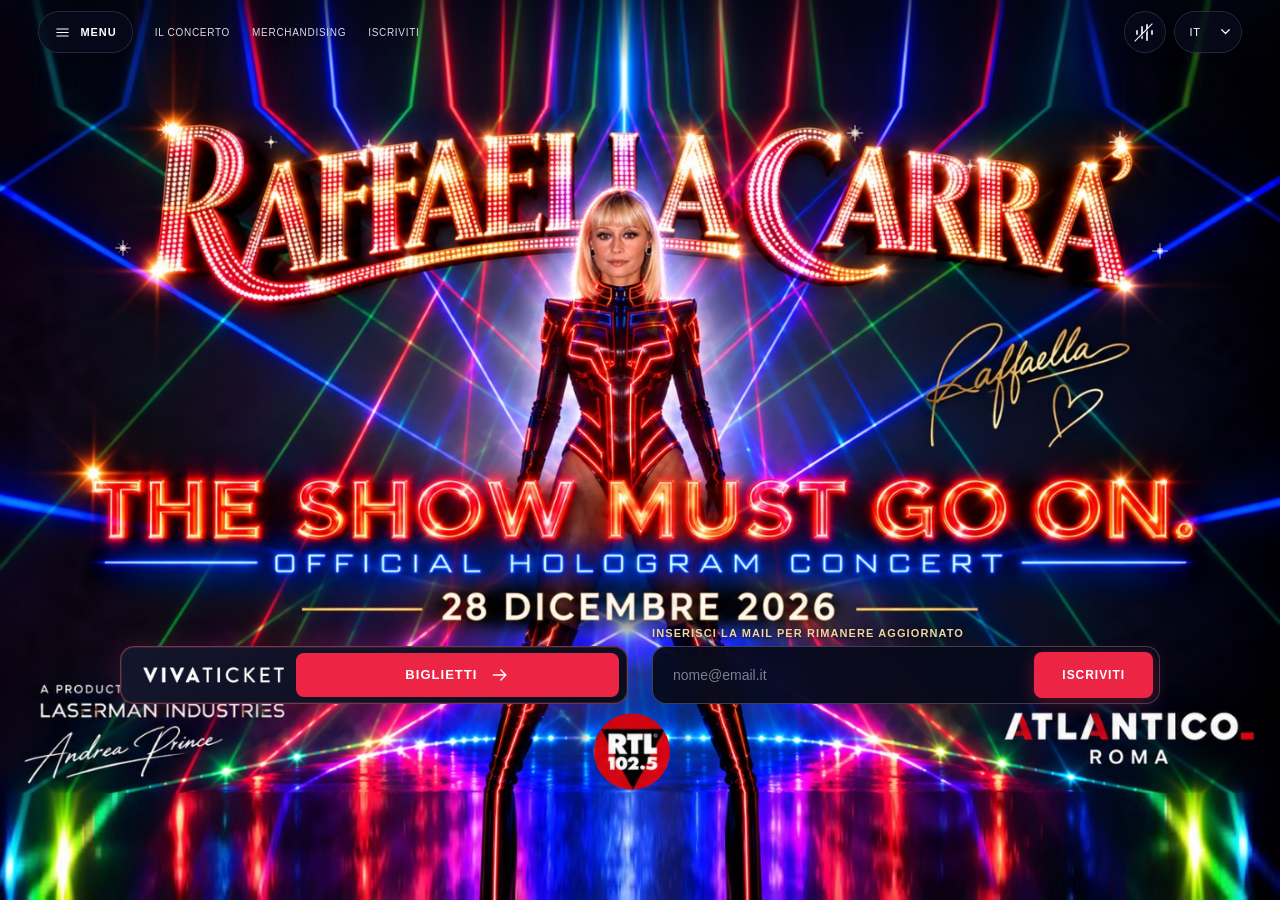
==== commit c51732b6: "Add files via upload" ====
--- a/index.html
+++ b/index.html
@@ -31,24 +31,42 @@
         <img class="poster-art" src="poster-exact.jpg" width="864" height="1536" alt="Locandina originale: Raffaella Carrà, The Show Must Go On. Official Hologram Concert. 28 dicembre 2026, Atlantico Roma." fetchpriority="high">
       </picture>
       <div class="carra-sparkles" aria-hidden="true">
-        <!-- Cluster dinamico di stelline e polvere d'oro accanto alla scritta RAFFAELLA CARRÀ -->
+        <!-- Cluster dinamico di stelline e polvere d'oro attorno alla scritta RAFFAELLA CARRÀ -->
         <div id="carraLetterStars" style="position:absolute;inset:0;pointer-events:none;overflow:visible"></div>
 
-        <!-- Micro-scintille a diamante delicate (10px-12px) sui vertici chiave delle lettere -->
-        <span class="micro-glint glint--r-top" title="Raffaella">
-          <svg viewBox="0 0 20 20" aria-hidden="true"><line x1="10" y1="1" x2="10" y2="19" stroke="#fff" stroke-width="0.9" stroke-linecap="round"/><line x1="1" y1="10" x2="19" y2="10" stroke="#fff" stroke-width="0.9" stroke-linecap="round"/><line x1="4.5" y1="4.5" x2="15.5" y2="15.5" stroke="#fff" stroke-width="0.6" stroke-opacity="0.8"/><line x1="15.5" y1="4.5" x2="4.5" y2="15.5" stroke="#fff" stroke-width="0.6" stroke-opacity="0.8"/><circle cx="10" cy="10" r="1.8" fill="#fff"/><circle cx="10" cy="10" r="3.5" fill="#ffe699" opacity="0.5"/></svg>
+        <!-- Micro-scintille a diamante sui vertici chiave delle lettere -->
+        <span class="micro-glint glint--r-top" title="R">
+          <svg viewBox="0 0 24 24" aria-hidden="true"><line x1="12" y1="1" x2="12" y2="23" stroke="#fff" stroke-width="1.2" stroke-linecap="round"/><line x1="1" y1="12" x2="23" y2="12" stroke="#fff" stroke-width="1.2" stroke-linecap="round"/><line x1="4.5" y1="4.5" x2="19.5" y2="19.5" stroke="#ffeaa7" stroke-width="0.8" stroke-opacity="0.85"/><line x1="19.5" y1="4.5" x2="4.5" y2="19.5" stroke="#ffeaa7" stroke-width="0.8" stroke-opacity="0.85"/><circle cx="12" cy="12" r="2.2" fill="#fff"/><circle cx="12" cy="12" r="4.5" fill="#ffd57a" opacity="0.6"/></svg>
         </span>
-        <span class="micro-glint glint--r-bot" title="Raffaella">
-          <svg viewBox="0 0 20 20" aria-hidden="true"><line x1="10" y1="1" x2="10" y2="19" stroke="#fff" stroke-width="0.9" stroke-linecap="round"/><line x1="1" y1="10" x2="19" y2="10" stroke="#fff" stroke-width="0.9" stroke-linecap="round"/><line x1="4.5" y1="4.5" x2="15.5" y2="15.5" stroke="#fff" stroke-width="0.6" stroke-opacity="0.8"/><line x1="15.5" y1="4.5" x2="4.5" y2="15.5" stroke="#fff" stroke-width="0.6" stroke-opacity="0.8"/><circle cx="10" cy="10" r="1.8" fill="#fff"/><circle cx="10" cy="10" r="3.5" fill="#ffe699" opacity="0.5"/></svg>
+        <span class="micro-glint glint--r-bot" title="R">
+          <svg viewBox="0 0 24 24" aria-hidden="true"><line x1="12" y1="1" x2="12" y2="23" stroke="#fff" stroke-width="1.1" stroke-linecap="round"/><line x1="1" y1="12" x2="23" y2="12" stroke="#fff" stroke-width="1.1" stroke-linecap="round"/><line x1="5" y1="5" x2="19" y2="19" stroke="#ffeaa7" stroke-width="0.7" stroke-opacity="0.8"/><line x1="19" y1="5" x2="5" y2="19" stroke="#ffeaa7" stroke-width="0.7" stroke-opacity="0.8"/><circle cx="12" cy="12" r="2" fill="#fff"/><circle cx="12" cy="12" r="4" fill="#ffd57a" opacity="0.5"/></svg>
         </span>
-        <span class="micro-glint glint--c-apex" title="Carrà">
-          <svg viewBox="0 0 20 20" aria-hidden="true"><line x1="10" y1="1" x2="10" y2="19" stroke="#fff" stroke-width="0.9" stroke-linecap="round"/><line x1="1" y1="10" x2="19" y2="10" stroke="#fff" stroke-width="0.9" stroke-linecap="round"/><line x1="4.5" y1="4.5" x2="15.5" y2="15.5" stroke="#fff" stroke-width="0.6" stroke-opacity="0.8"/><line x1="15.5" y1="4.5" x2="4.5" y2="15.5" stroke="#fff" stroke-width="0.6" stroke-opacity="0.8"/><circle cx="10" cy="10" r="1.8" fill="#fff"/><circle cx="10" cy="10" r="3.5" fill="#ffe699" opacity="0.5"/></svg>
+        <span class="micro-glint glint--a1-top" title="A">
+          <svg viewBox="0 0 24 24" aria-hidden="true"><line x1="12" y1="2" x2="12" y2="22" stroke="#fff" stroke-width="1" stroke-linecap="round"/><line x1="2" y1="12" x2="22" y2="12" stroke="#fff" stroke-width="1" stroke-linecap="round"/><circle cx="12" cy="12" r="2" fill="#fff"/><circle cx="12" cy="12" r="4" fill="#ffd57a" opacity="0.5"/></svg>
         </span>
-        <span class="micro-glint glint--accent" title="Accento Carrà">
-          <svg viewBox="0 0 20 20" aria-hidden="true"><line x1="10" y1="1" x2="10" y2="19" stroke="#fff" stroke-width="1" stroke-linecap="round"/><line x1="1" y1="10" x2="19" y2="10" stroke="#fff" stroke-width="1" stroke-linecap="round"/><line x1="4" y1="4" x2="16" y2="16" stroke="#fff" stroke-width="0.7" stroke-opacity="0.85"/><line x1="16" y1="4" x2="4" y2="16" stroke="#fff" stroke-width="0.7" stroke-opacity="0.85"/><circle cx="10" cy="10" r="2.2" fill="#fff"/><circle cx="10" cy="10" r="4.2" fill="#ffe699" opacity="0.6"/></svg>
+        <span class="micro-glint glint--f-top" title="F">
+          <svg viewBox="0 0 24 24" aria-hidden="true"><line x1="12" y1="2" x2="12" y2="22" stroke="#fff" stroke-width="1.1" stroke-linecap="round"/><line x1="2" y1="12" x2="22" y2="12" stroke="#fff" stroke-width="1.1" stroke-linecap="round"/><circle cx="12" cy="12" r="2" fill="#fff"/><circle cx="12" cy="12" r="4" fill="#ffd57a" opacity="0.5"/></svg>
         </span>
-        <span class="micro-glint glint--a-foot" title="Carrà">
-          <svg viewBox="0 0 20 20" aria-hidden="true"><line x1="10" y1="1" x2="10" y2="19" stroke="#fff" stroke-width="0.9" stroke-linecap="round"/><line x1="1" y1="10" x2="19" y2="10" stroke="#fff" stroke-width="0.9" stroke-linecap="round"/><line x1="4.5" y1="4.5" x2="15.5" y2="15.5" stroke="#fff" stroke-width="0.6" stroke-opacity="0.8"/><line x1="15.5" y1="4.5" x2="4.5" y2="15.5" stroke="#fff" stroke-width="0.6" stroke-opacity="0.8"/><circle cx="10" cy="10" r="1.8" fill="#fff"/><circle cx="10" cy="10" r="3.5" fill="#ffe699" opacity="0.5"/></svg>
+        <span class="micro-glint glint--e-top" title="E">
+          <svg viewBox="0 0 24 24" aria-hidden="true"><line x1="12" y1="2" x2="12" y2="22" stroke="#fff" stroke-width="1" stroke-linecap="round"/><line x1="2" y1="12" x2="22" y2="12" stroke="#fff" stroke-width="1" stroke-linecap="round"/><circle cx="12" cy="12" r="1.8" fill="#fff"/><circle cx="12" cy="12" r="3.5" fill="#ffd57a" opacity="0.5"/></svg>
+        </span>
+        <span class="micro-glint glint--ll-top" title="LL">
+          <svg viewBox="0 0 24 24" aria-hidden="true"><line x1="12" y1="2" x2="12" y2="22" stroke="#fff" stroke-width="1" stroke-linecap="round"/><line x1="2" y1="12" x2="22" y2="12" stroke="#fff" stroke-width="1" stroke-linecap="round"/><circle cx="12" cy="12" r="1.8" fill="#fff"/><circle cx="12" cy="12" r="3.5" fill="#ffd57a" opacity="0.5"/></svg>
+        </span>
+        <span class="micro-glint glint--c-apex" title="C">
+          <svg viewBox="0 0 24 24" aria-hidden="true"><line x1="12" y1="1" x2="12" y2="23" stroke="#fff" stroke-width="1.2" stroke-linecap="round"/><line x1="1" y1="12" x2="23" y2="12" stroke="#fff" stroke-width="1.2" stroke-linecap="round"/><line x1="4.5" y1="4.5" x2="19.5" y2="19.5" stroke="#ffeaa7" stroke-width="0.8" stroke-opacity="0.85"/><line x1="19.5" y1="4.5" x2="4.5" y2="19.5" stroke="#ffeaa7" stroke-width="0.8" stroke-opacity="0.85"/><circle cx="12" cy="12" r="2.2" fill="#fff"/><circle cx="12" cy="12" r="4.5" fill="#ffd57a" opacity="0.6"/></svg>
+        </span>
+        <span class="micro-glint glint--c-bot" title="C">
+          <svg viewBox="0 0 24 24" aria-hidden="true"><line x1="12" y1="2" x2="12" y2="22" stroke="#fff" stroke-width="1.1" stroke-linecap="round"/><line x1="2" y1="12" x2="22" y2="12" stroke="#fff" stroke-width="1.1" stroke-linecap="round"/><circle cx="12" cy="12" r="2" fill="#fff"/><circle cx="12" cy="12" r="4" fill="#ffd57a" opacity="0.5"/></svg>
+        </span>
+        <span class="micro-glint glint--a2-top" title="A">
+          <svg viewBox="0 0 24 24" aria-hidden="true"><line x1="12" y1="2" x2="12" y2="22" stroke="#fff" stroke-width="1.1" stroke-linecap="round"/><line x1="2" y1="12" x2="22" y2="12" stroke="#fff" stroke-width="1.1" stroke-linecap="round"/><circle cx="12" cy="12" r="2" fill="#fff"/><circle cx="12" cy="12" r="4" fill="#ffd57a" opacity="0.5"/></svg>
+        </span>
+        <span class="micro-glint glint--accent" title="Accento À">
+          <svg viewBox="0 0 24 24" aria-hidden="true"><line x1="12" y1="0" x2="12" y2="24" stroke="#fff" stroke-width="1.4" stroke-linecap="round"/><line x1="0" y1="12" x2="24" y2="12" stroke="#fff" stroke-width="1.4" stroke-linecap="round"/><line x1="4" y1="4" x2="20" y2="20" stroke="#fff" stroke-width="0.9" stroke-opacity="0.9"/><line x1="20" y1="4" x2="4" y2="20" stroke="#fff" stroke-width="0.9" stroke-opacity="0.9"/><circle cx="12" cy="12" r="2.8" fill="#fff"/><circle cx="12" cy="12" r="5.5" fill="#ffe699" opacity="0.75"/></svg>
+        </span>
+        <span class="micro-glint glint--a-foot" title="À">
+          <svg viewBox="0 0 24 24" aria-hidden="true"><line x1="12" y1="1" x2="12" y2="23" stroke="#fff" stroke-width="1.1" stroke-linecap="round"/><line x1="1" y1="12" x2="23" y2="12" stroke="#fff" stroke-width="1.1" stroke-linecap="round"/><circle cx="12" cy="12" r="2" fill="#fff"/><circle cx="12" cy="12" r="4" fill="#ffd57a" opacity="0.5"/></svg>
         </span>
       </div>
     </div>
@@ -70,26 +88,6 @@
       </label>
     </div>
   </header>
-
-  <!-- Timer al 28 Ottobre — elegante pillola dorata sopra il dock -->
-  <div class="countdown-bar" id="countdownBar" aria-label="Countdown al 28 ottobre">
-    <div class="countdown-bar-inner">
-      <div class="cd-badge">
-        <span class="cd-sparkle" aria-hidden="true">✦</span>
-        <span class="cd-title" data-t="countdownTitle">COUNTDOWN 28 OTTOBRE</span>
-        <span class="cd-sparkle" aria-hidden="true">✦</span>
-      </div>
-      <div class="cd-timer" role="timer" aria-live="off">
-        <div class="cd-unit"><span class="cd-val" id="cdDays">19</span><span class="cd-tag" data-t="cdDays">GIORNI</span></div>
-        <span class="cd-colon" aria-hidden="true">:</span>
-        <div class="cd-unit"><span class="cd-val" id="cdHours">04</span><span class="cd-tag" data-t="cdHours">ORE</span></div>
-        <span class="cd-colon" aria-hidden="true">:</span>
-        <div class="cd-unit"><span class="cd-val" id="cdMins">42</span><span class="cd-tag" data-t="cdMins">MIN</span></div>
-        <span class="cd-colon" aria-hidden="true">:</span>
-        <div class="cd-unit"><span class="cd-val" id="cdSecs">15</span><span class="cd-tag" data-t="cdSecs">SEC</span></div>
-      </div>
-    </div>
-  </div>
 
   <footer class="action-dock">
     <button class="ticket-button" id="ticketButton" type="button" data-open="ticketDialog">
--- a/concert.css
+++ b/concert.css
@@ -194,137 +194,3 @@
   .primary-button{min-height:52px;font-size:13px;border-radius:9px}
 }
 
-/* ══ COUNTDOWN 28 OTTOBRE — Raffinata barra dorata fluttuante ══ */
-.countdown-bar {
-  position: fixed;
-  z-index: 6;
-  left: 50%;
-  transform: translateX(-50%);
-  display: flex;
-  align-items: center;
-  justify-content: center;
-  pointer-events: all;
-  transition: opacity 0.3s ease, transform 0.3s ease;
-}
-
-.countdown-bar-inner {
-  display: inline-flex;
-  align-items: center;
-  gap: 12px;
-  padding: 5px 16px;
-  border-radius: 999px;
-  background: linear-gradient(135deg, rgba(16, 18, 42, 0.94) 0%, rgba(6, 8, 22, 0.97) 100%);
-  border: 1px solid rgba(232, 196, 106, 0.42);
-  border-top-color: rgba(255, 238, 186, 0.72);
-  box-shadow: 0 4px 18px rgba(0, 0, 0, 0.75), 0 0 14px rgba(200, 146, 42, 0.16), inset 0 1px 0 rgba(255, 255, 255, 0.12);
-  backdrop-filter: blur(14px);
-  -webkit-backdrop-filter: blur(14px);
-}
-
-.countdown-bar .cd-badge {
-  display: inline-flex;
-  align-items: center;
-  gap: 5px;
-  font-family: 'Montserrat', sans-serif;
-  font-size: 9px;
-  font-weight: 700;
-  letter-spacing: 0.14em;
-  text-transform: uppercase;
-  color: #eed5a3;
-  text-shadow: 0 0 8px rgba(238, 213, 163, 0.5);
-  white-space: nowrap;
-}
-
-.countdown-bar .cd-sparkle {
-  color: #ffd269;
-  font-size: 7.5px;
-  filter: drop-shadow(0 0 3px #ffd269);
-  animation: badgeGlint 2s infinite alternate ease-in-out;
-}
-
-@keyframes badgeGlint {
-  0% { opacity: 0.5; transform: scale(0.85); }
-  100% { opacity: 1; transform: scale(1.2); }
-}
-
-.countdown-bar .cd-timer {
-  display: inline-flex;
-  align-items: center;
-  gap: 4px;
-}
-
-.countdown-bar .cd-unit {
-  display: inline-flex;
-  align-items: baseline;
-  gap: 2px;
-}
-
-.countdown-bar .cd-val {
-  font-family: 'Bebas Neue', 'Montserrat', sans-serif;
-  font-size: 18px;
-  line-height: 1;
-  font-weight: 700;
-  letter-spacing: 0.04em;
-  background: linear-gradient(180deg, #ffffff 0%, #fff2cb 45%, #e8c46a 85%, #c8922a 100%);
-  -webkit-background-clip: text;
-  -webkit-text-fill-color: transparent;
-  background-clip: text;
-  filter: drop-shadow(0 0 8px rgba(232, 196, 106, 0.4));
-  font-variant-numeric: tabular-nums;
-}
-
-.countdown-bar .cd-tag {
-  font-family: 'Montserrat', sans-serif;
-  font-size: 7px;
-  font-weight: 600;
-  letter-spacing: 0.08em;
-  text-transform: uppercase;
-  color: #c9cbd8;
-}
-
-.countdown-bar .cd-colon {
-  font-family: 'Bebas Neue', sans-serif;
-  font-size: 13px;
-  color: #e8c46a;
-  text-shadow: 0 0 6px rgba(232, 196, 106, 0.6);
-  opacity: 0.85;
-  margin: 0 1px;
-  line-height: 1;
-}
-
-@media(min-aspect-ratio:1001/1000){
-  .countdown-bar {
-    top: 11px;
-    z-index: 100;
-  }
-}
-
-@media(max-aspect-ratio:1/1){
-  .countdown-bar {
-    top: calc(var(--poster-ticket-y, 63%) + 46px);
-    width: auto;
-    max-width: 94vw;
-  }
-  .countdown-bar-inner {
-    padding: 3px 10px;
-    gap: 6px;
-  }
-  .countdown-bar .cd-badge {
-    font-size: 7.2px;
-    letter-spacing: 0.08em;
-    gap: 4px;
-  }
-  .countdown-bar .cd-timer {
-    gap: 3px;
-  }
-  .countdown-bar .cd-val {
-    font-size: 14px;
-  }
-  .countdown-bar .cd-tag {
-    font-size: 5.5px;
-    letter-spacing: 0.04em;
-  }
-  .countdown-bar .cd-colon {
-    font-size: 11px;
-  }
-}
--- a/sparkles-elegant.css
+++ b/sparkles-elegant.css
@@ -1,9 +1,9 @@
 /* ==========================================================================
    RAFFAELLA CARRÀ — STELLINE ELEGANTI ISPIRATE A RAFFAELLACARRAOFFICIAL.COM
-   Stelline delicate, puntiformi, bagliore dorato naturale e micro-scintille.
+   Brillanti, vive, armoniose ed eleganti attorno al lettering "RAFFAELLA CARRÀ".
    ========================================================================== */
 
-/* ══ 1. SFONDO STELLATO GLOBALE (raffaellacarraofficial.com) ══ */
+/* ══ 1. SFONDO STELLATO GLOBALE ══ */
 #stars-global {
   position: fixed;
   inset: 0;
@@ -26,12 +26,12 @@
 
 @keyframes twinkle {
   0%, 100% {
-    opacity: 0;
-    transform: scale(0.3);
+    opacity: 0.1;
+    transform: scale(0.35);
   }
   50% {
-    opacity: var(--op, 0.85);
-    transform: scale(1);
+    opacity: var(--op, 0.95);
+    transform: scale(1.15);
   }
 }
 
@@ -41,9 +41,9 @@
   border-radius: 50%;
   opacity: 0;
   pointer-events: none;
-  background: radial-gradient(circle, #ffffff 0%, #f9edca 30%, #e8c46a 65%, transparent 100%);
+  background: radial-gradient(circle, #ffffff 0%, #fff2cb 25%, #e8c46a 60%, transparent 100%);
   will-change: opacity, transform;
-  animation: spkUp var(--d, 5s) var(--dl, 0s) ease-in infinite;
+  animation: spkUp var(--d, 4.5s) var(--dl, 0s) ease-in infinite;
 }
 
 @keyframes spkUp {
@@ -51,25 +51,25 @@
     opacity: 0;
     transform: translate(0, 0) scale(0.4);
   }
-  8% {
+  10% {
     opacity: 1;
   }
-  80% {
-    opacity: 0.45;
+  75% {
+    opacity: 0.65;
   }
   100% {
     opacity: 0;
-    transform: translate(var(--tx, 0px), var(--ty, -140px)) scale(0.08);
+    transform: translate(var(--tx, 0px), var(--ty, -150px)) scale(0.1);
   }
 }
 
 /* Stelle cadenti delicate */
 .shooting-star {
   position: absolute;
-  height: 1px;
-  background: linear-gradient(90deg, rgba(255, 255, 255, 0), rgba(255, 245, 200, 0.85) 55%, #ffffff);
+  height: 1.5px;
+  background: linear-gradient(90deg, rgba(255, 255, 255, 0), rgba(255, 245, 200, 0.9) 55%, #ffffff);
   border-radius: 2px;
-  box-shadow: 0 0 5px rgba(255, 235, 150, 0.9);
+  box-shadow: 0 0 6px rgba(255, 235, 150, 0.95);
   opacity: 0;
   pointer-events: none;
   animation: shoot var(--dur, 0.8s) ease-out forwards;
@@ -78,7 +78,7 @@
 @keyframes shoot {
   0%   { opacity: 0; transform: translateX(0); }
   10%  { opacity: 1; }
-  100% { opacity: 0; transform: translateX(200px); }
+  100% { opacity: 0; transform: translateX(220px); }
 }
 
 /* ══ 2. CLUSTER STELLINE ACCANTO ALLA SCRITTA "RAFFAELLA CARRÀ" ══ */
@@ -94,16 +94,16 @@
   mix-blend-mode: screen;
 }
 
-/* Micro-glints sui vertici chiave (10px–12px max, delicatissimi, non invadenti) */
+/* Micro-glints luminosi e cristallini sui vertici delle lettere (14px–18px) */
 .micro-glint {
   position: absolute;
-  width: var(--sz, 11px);
-  height: var(--sz, 11px);
+  width: var(--sz, 16px);
+  height: var(--sz, 16px);
   transform: translate(-50%, -50%);
   pointer-events: none;
   mix-blend-mode: screen;
   will-change: opacity, transform, filter;
-  animation: microTwinkle var(--d, 3.2s) var(--dl, 0s) ease-in-out infinite;
+  animation: microTwinkle var(--d, 3s) var(--dl, 0s) ease-in-out infinite;
 }
 
 .micro-glint svg {
@@ -115,54 +115,66 @@
 
 @keyframes microTwinkle {
   0%, 100% {
-    opacity: 0.12;
-    transform: translate(-50%, -50%) scale(0.6) rotate(0deg);
+    opacity: 0.18;
+    transform: translate(-50%, -50%) scale(0.65) rotate(0deg);
   }
   50% {
     opacity: 1;
-    transform: translate(-50%, -50%) scale(1.15) rotate(15deg);
-    filter: drop-shadow(0 0 2px #ffffff) drop-shadow(0 0 6px rgba(255, 238, 170, 0.85));
+    transform: translate(-50%, -50%) scale(1.22) rotate(18deg);
+    filter: drop-shadow(0 0 4px #ffffff) drop-shadow(0 0 10px rgba(255, 238, 170, 0.95)) drop-shadow(0 0 18px rgba(232, 196, 106, 0.75));
   }
 }
 
-/* L'accento sulla À: leggermente più brillante con aura oro caldo */
+/* L'iconico accento sulla À di CARRÀ: il più vivo e brillante */
 .glint--accent {
-  animation: accentPulse 2.8s 0.2s ease-in-out infinite;
+  animation: accentPulse 2.6s 0.2s ease-in-out infinite;
 }
 
 @keyframes accentPulse {
   0%, 100% {
-    opacity: 0.2;
-    transform: translate(-50%, -50%) scale(0.65) rotate(-4deg);
+    opacity: 0.28;
+    transform: translate(-50%, -50%) scale(0.72) rotate(-5deg);
   }
   48% {
     opacity: 1;
-    transform: translate(-50%, -50%) scale(1.25) rotate(16deg);
-    filter: drop-shadow(0 0 3px #ffffff) drop-shadow(0 0 8px rgba(255, 238, 170, 0.9)) drop-shadow(0 0 16px rgba(232, 196, 106, 0.55));
+    transform: translate(-50%, -50%) scale(1.36) rotate(20deg);
+    filter: drop-shadow(0 0 6px #ffffff) drop-shadow(0 0 14px rgba(255, 245, 210, 1)) drop-shadow(0 0 28px rgba(232, 196, 106, 0.85)) drop-shadow(0 0 40px rgba(237, 37, 69, 0.5));
   }
 }
 
-/* Coordinate Desktop per i micro-glint sui vertici della scritta */
+/* Coordinate Desktop per i micro-glint sui vertici della scritta (1536x864) */
 @media (min-aspect-ratio: 1001/1000) {
-  .glint--r-top   { left: 13.2%; top: 5.8%;  --sz: 11px; --d: 3.0s; --dl: 0.0s; }
-  .glint--r-bot   { left: 9.8%;  top: 21.8%; --sz: 10px; --d: 3.5s; --dl: 1.1s; }
-  .glint--c-apex  { left: 66.8%; top: 6.2%;  --sz: 11px; --d: 3.2s; --dl: 0.6s; }
-  .glint--accent  { left: 87.5%; top: 7.2%;  --sz: 13px; --d: 2.8s; --dl: 0.2s; }
-  .glint--a-foot  { left: 90.6%; top: 22.4%; --sz: 10px; --d: 3.4s; --dl: 1.8s; }
+  .glint--r-top   { left: 13.0%; top: 5.6%;  --sz: 18px; --d: 2.8s; --dl: 0.0s; }
+  .glint--r-bot   { left: 9.6%;  top: 22.0%; --sz: 16px; --d: 3.4s; --dl: 1.1s; }
+  .glint--a1-top  { left: 21.2%; top: 7.2%;  --sz: 14px; --d: 3.1s; --dl: 0.4s; }
+  .glint--f-top   { left: 28.8%; top: 7.8%;  --sz: 15px; --d: 2.9s; --dl: 1.5s; }
+  .glint--e-top   { left: 42.8%; top: 6.8%;  --sz: 14px; --d: 3.3s; --dl: 0.8s; }
+  .glint--ll-top  { left: 49.2%; top: 6.8%;  --sz: 14px; --d: 3.0s; --dl: 1.9s; }
+  .glint--c-apex  { left: 66.8%; top: 6.0%;  --sz: 17px; --d: 3.2s; --dl: 0.6s; }
+  .glint--c-bot   { left: 70.2%; top: 21.0%; --sz: 15px; --d: 3.5s; --dl: 1.4s; }
+  .glint--a2-top  { left: 75.8%; top: 10.6%; --sz: 15px; --d: 2.7s; --dl: 2.1s; }
+  .glint--accent  { left: 87.5%; top: 7.2%;  --sz: 21px; --d: 2.5s; --dl: 0.2s; }
+  .glint--a-foot  { left: 90.6%; top: 22.4%; --sz: 16px; --d: 3.2s; --dl: 1.7s; }
 }
 
-/* Coordinate Mobile per i micro-glint */
+/* Coordinate Mobile per i micro-glint (864x1536) */
 @media (max-aspect-ratio: 1/1) {
-  .glint--r-top   { left: 13.5%; top: 6.8%;  --sz: 10px; --d: 3.0s; --dl: 0.0s; }
-  .glint--r-bot   { left: 6.8%;  top: 15.6%; --sz: 9px;  --d: 3.5s; --dl: 1.1s; }
-  .glint--c-apex  { left: 64.8%; top: 7.2%;  --sz: 10px; --d: 3.2s; --dl: 0.6s; }
-  .glint--accent  { left: 88.5%; top: 6.6%;  --sz: 12px; --d: 2.8s; --dl: 0.2s; }
-  .glint--a-foot  { left: 90.2%; top: 16.0%; --sz: 9px;  --d: 3.4s; --dl: 1.8s; }
+  .glint--r-top   { left: 13.5%; top: 6.6%;  --sz: 15px; --d: 2.8s; --dl: 0.0s; }
+  .glint--r-bot   { left: 6.8%;  top: 15.6%; --sz: 13px; --d: 3.4s; --dl: 1.1s; }
+  .glint--a1-top  { left: 20.8%; top: 7.8%;  --sz: 12px; --d: 3.1s; --dl: 0.4s; }
+  .glint--f-top   { left: 29.5%; top: 7.6%;  --sz: 13px; --d: 2.9s; --dl: 1.5s; }
+  .glint--e-top   { left: 43.0%; top: 7.0%;  --sz: 12px; --d: 3.3s; --dl: 0.8s; }
+  .glint--ll-top  { left: 49.5%; top: 6.9%;  --sz: 12px; --d: 3.0s; --dl: 1.9s; }
+  .glint--c-apex  { left: 64.8%; top: 7.0%;  --sz: 14px; --d: 3.2s; --dl: 0.6s; }
+  .glint--c-bot   { left: 69.0%; top: 15.2%; --sz: 13px; --d: 3.5s; --dl: 1.4s; }
+  .glint--a2-top  { left: 76.0%; top: 10.4%; --sz: 13px; --d: 2.7s; --dl: 2.1s; }
+  .glint--accent  { left: 88.5%; top: 6.5%;  --sz: 18px; --d: 2.5s; --dl: 0.2s; }
+  .glint--a-foot  { left: 90.2%; top: 16.0%; --sz: 14px; --d: 3.2s; --dl: 1.7s; }
 }
 
 @media (prefers-reduced-motion: reduce) {
   .s, .spk, .micro-glint, .shooting-star {
     animation: none !important;
-    opacity: 0.75 !important;
+    opacity: 0.85 !important;
   }
 }
